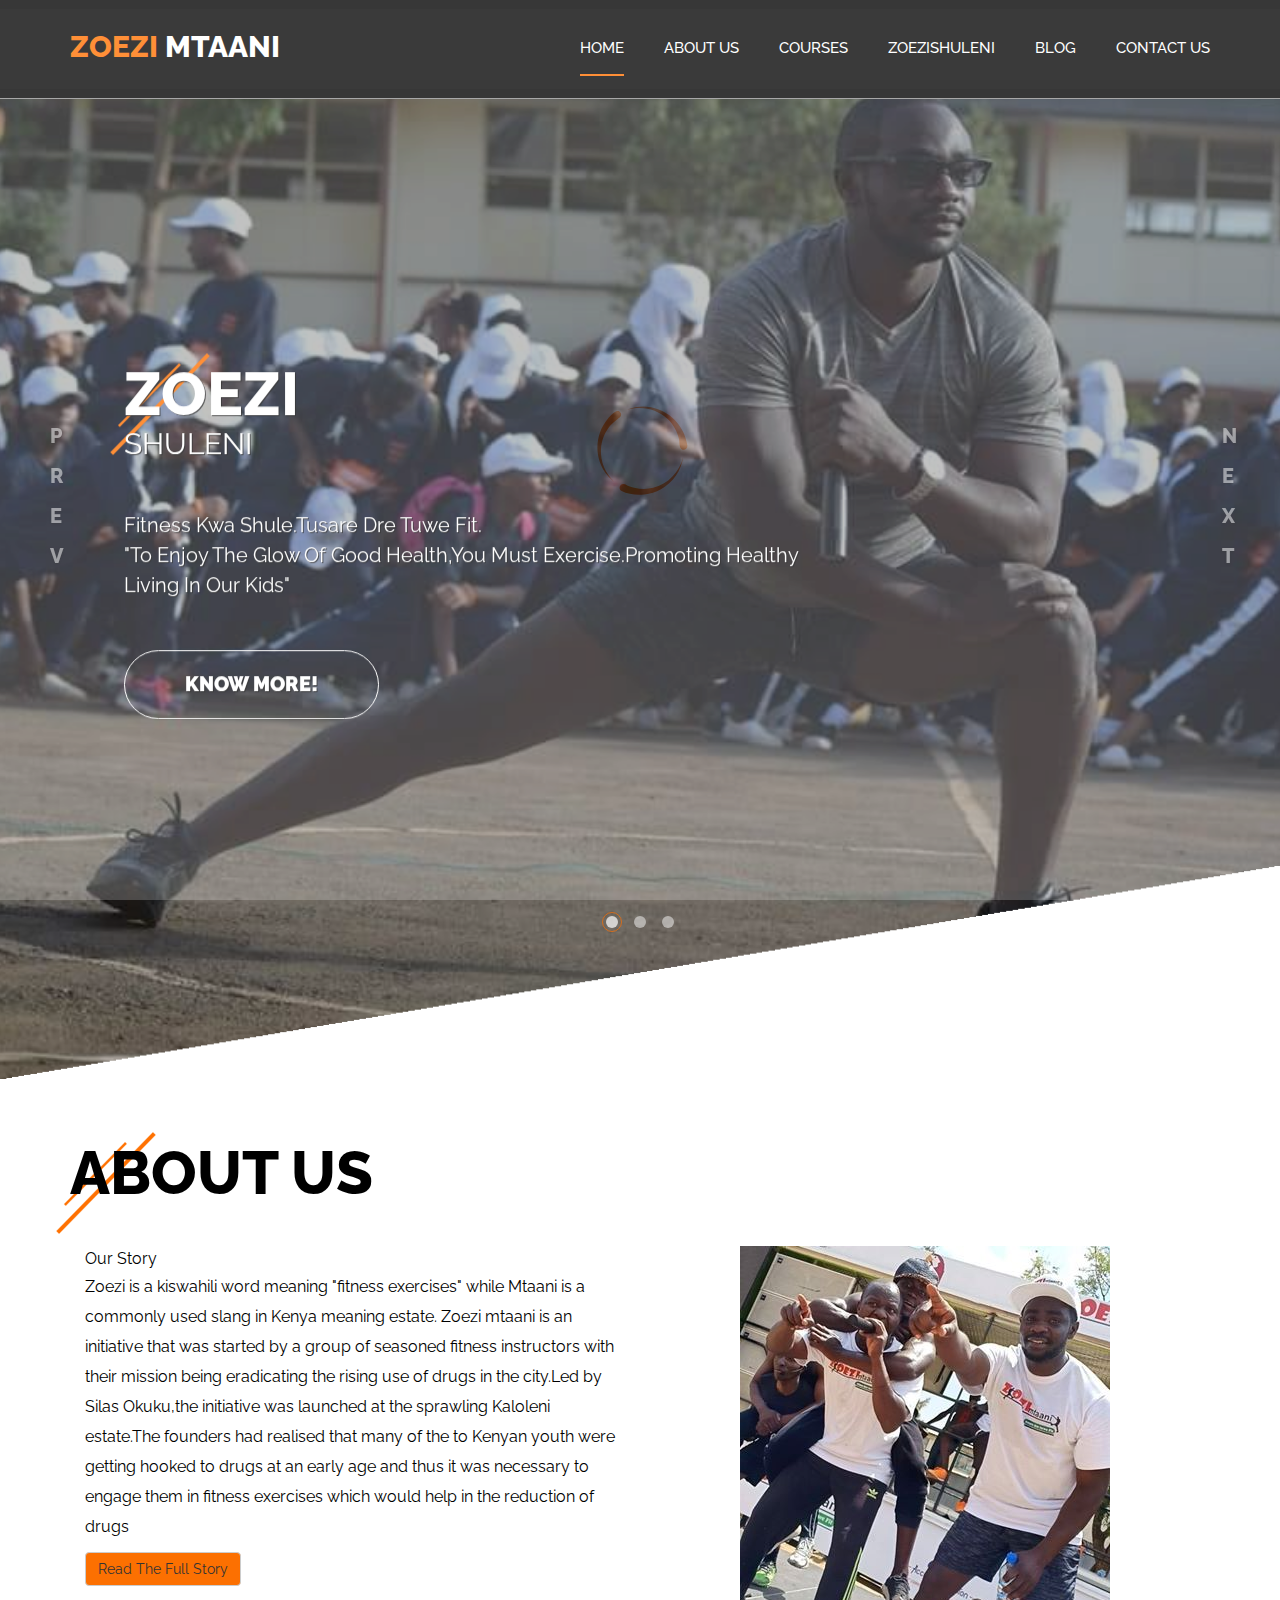
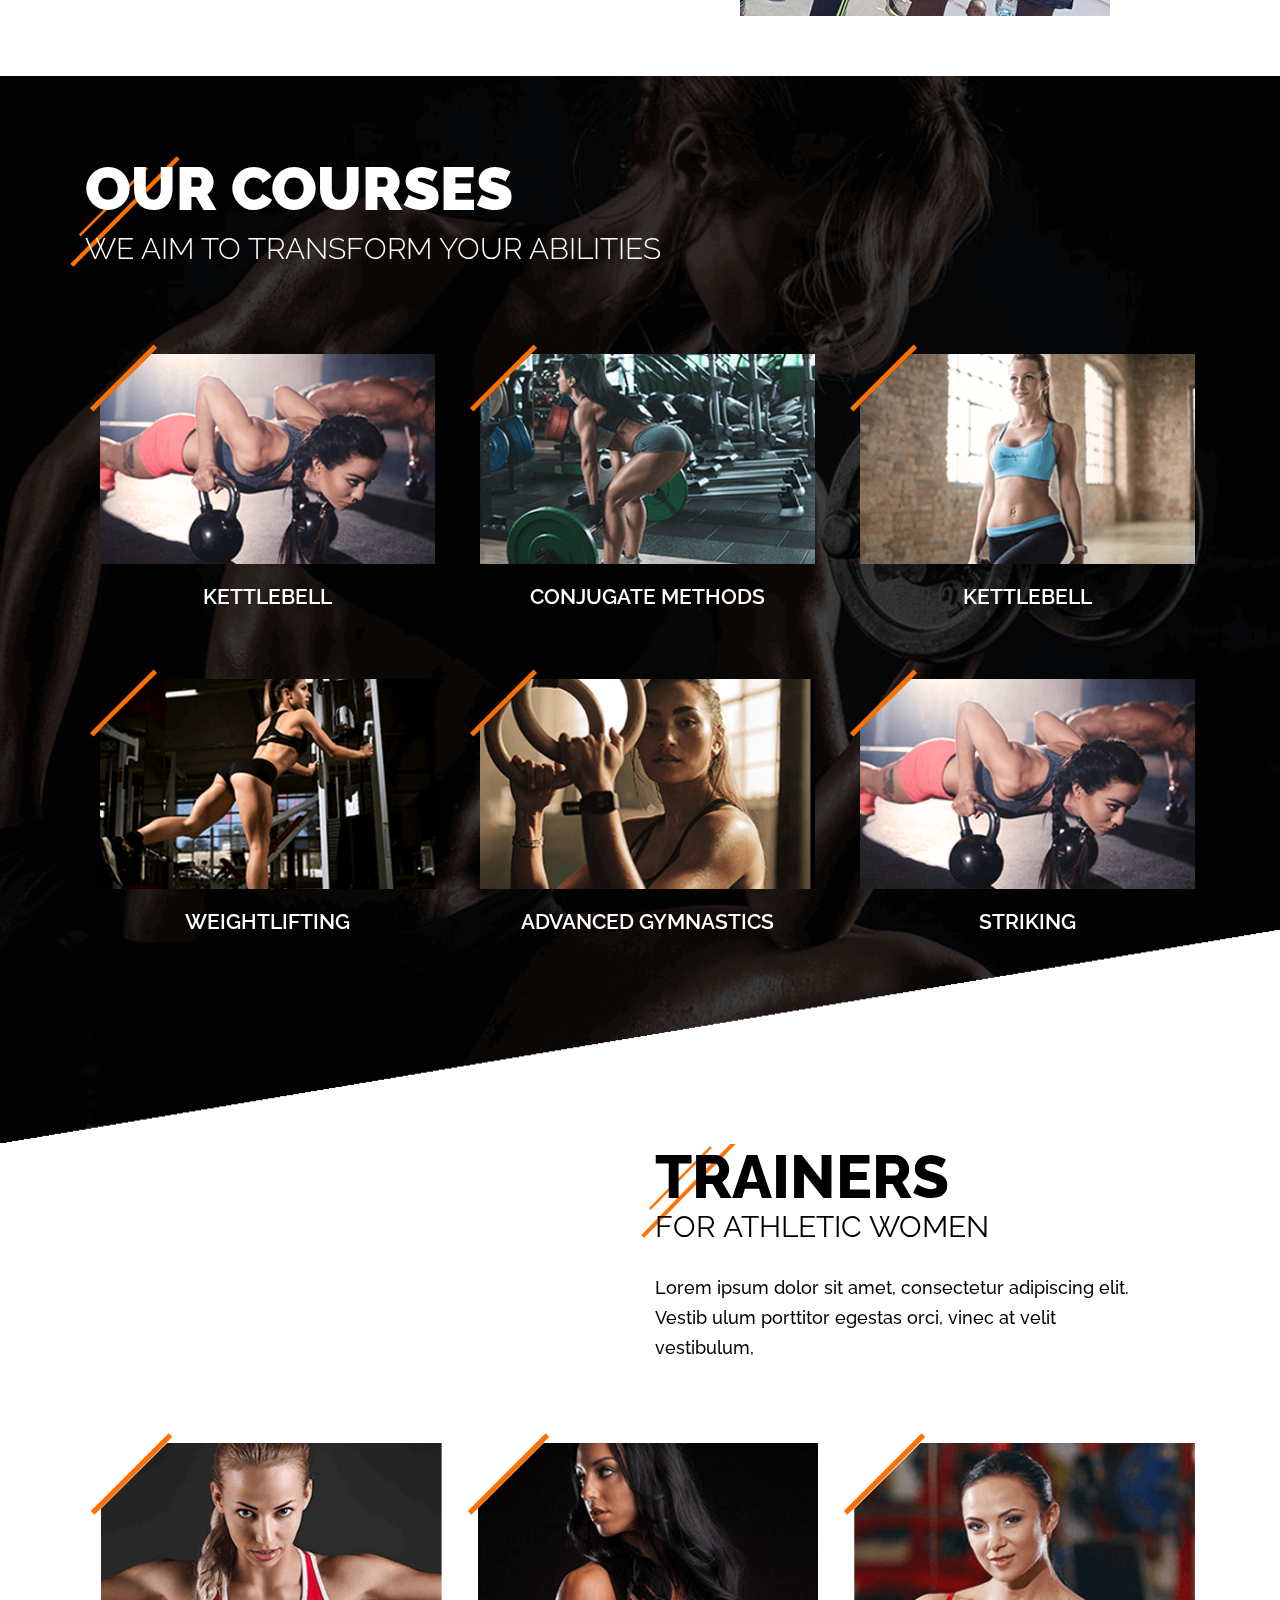
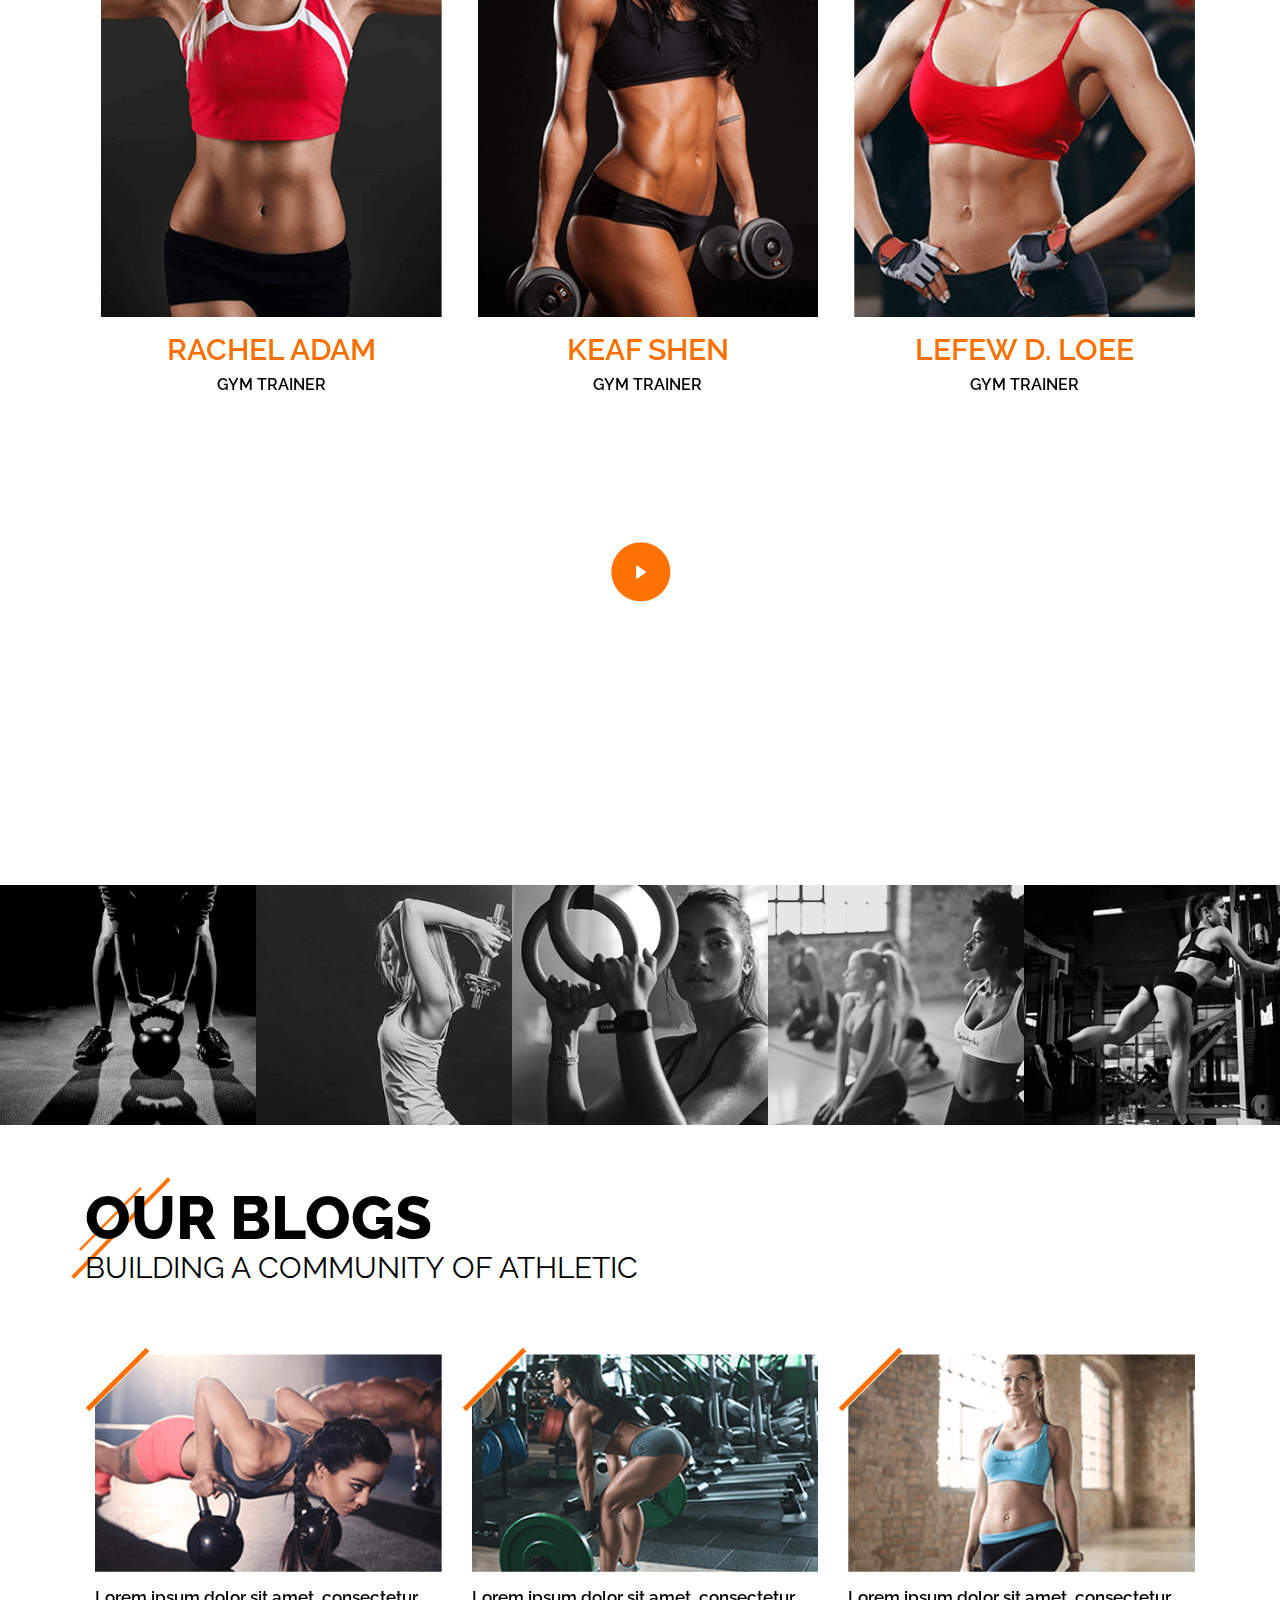
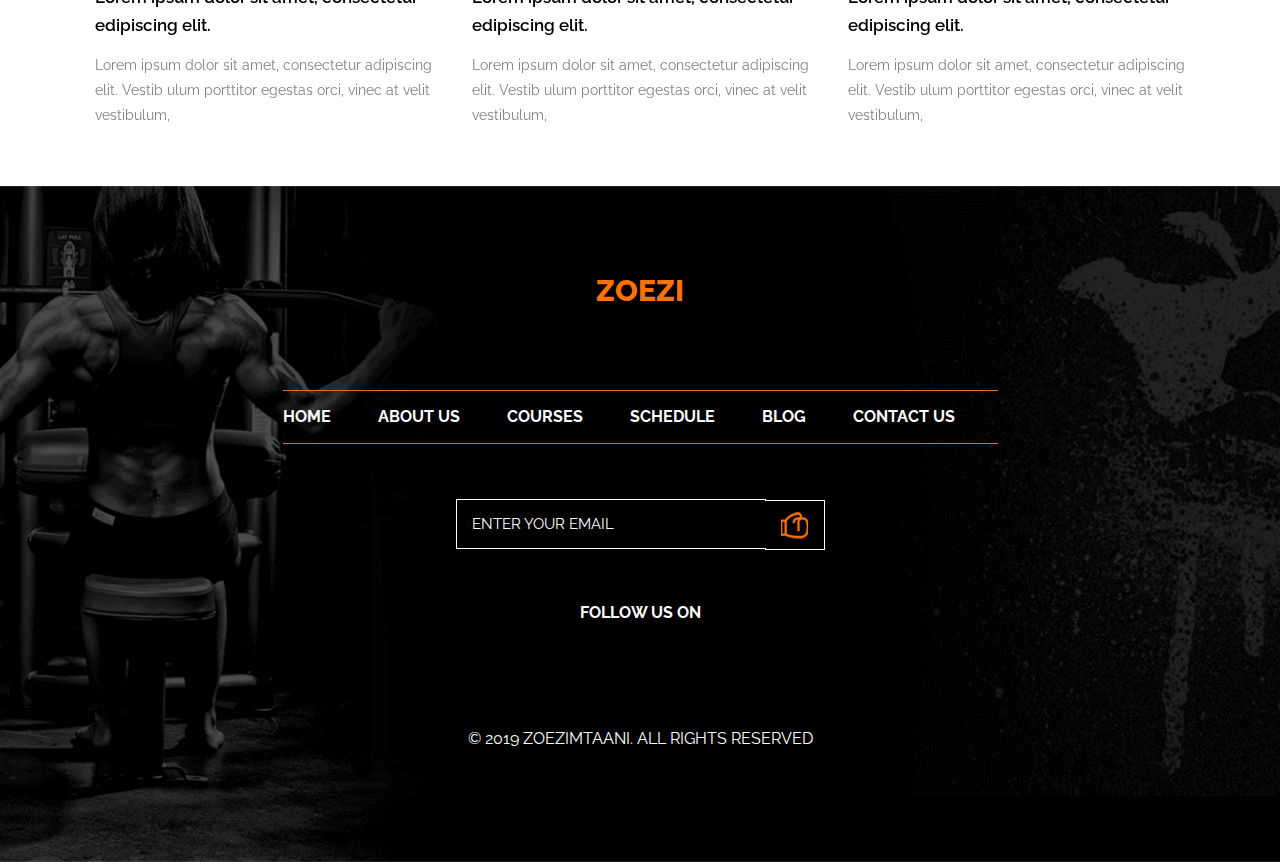
==== index.html @ e105dde5 "updated templates" ====
﻿<!DOCTYPE html>
<html lang="en">

<!-- Mirrored from netizensstore.com/gymfit_theme/html/html/multipage_1/index.html by HTTrack Website Copier/3.x [XR&CO'2014], Wed, 17 Jul 2019 16:18:56 GMT -->
<head>
<meta charset="utf-8">
<meta name="description" content="Free Web tutorials">
<meta name="keywords" content="HTML,CSS,XML,JavaScript">
<meta http-equiv="X-UA-Compatible" content="IE=edge">
<meta name="viewport" content="width=device-width, initial-scale=1">
<title>Zoezi-Mtaani</title>
<link type="image/x-icon" rel="shortcut icon" href="assets/images/favicon.ico"/>
<link rel="stylesheet" href="../../../../../cdnjs.cloudflare.com/ajax/libs/font-awesome/4.7.0/css/font-awesome.min.css">
<link href="https://fonts.googleapis.com/css?family=Lato:100,100i,300,300i,400,400i,700,900,900i" rel="stylesheet">
<link href="https://fonts.googleapis.com/css?family=Raleway:100,200,300,400,500,600,700,800" rel="stylesheet">
<link rel="stylesheet" href="assets/css/bootstrap.min.css">
<link rel="stylesheet" href="assets/css/style.css">
<link rel="stylesheet" href="assets/css/responsive.css">
<link rel="stylesheet" href="assets/css/owl.carousel.css">
<link rel="stylesheet" href="assets/css/owl.theme.default.css">
<link rel="stylesheet" href="assets/css/magnific-popup.css">
<link rel="stylesheet" href="assets/css/animate.css">
</head>
<body>
<div class="page-wrapper"> 
  
  <!-- Preloader -->
  <div class="preloader"></div>
  <!-- Preloader --> 
  
  <!-- header start-->
  <header class="main-header">
    <div class="header-top">
      <div class="container clearfix">
        
    </div>
    <div class="header-lower">
      <div class="container clearfix">
        <div class="logo pull-left"><a href="index.html">
          <h2 class="logo_name">ZOEZI <span class="white_text">MTAANI </span> </h2>
          </a></div>
        <div class="right-cont clearfix">
          <nav class="main-menu">
            <div class="navbar-header">
              <button type="button" class="navbar-toggle" data-toggle="collapse" data-target=".navbar-collapse"> <span class="icon-bar"></span> <span class="icon-bar"></span> <span class="icon-bar"></span> </button>
            </div>
            <div class="navbar-collapse collapse clearfix">
              <ul class="nav navbar-nav navbar-right  ml-auto" id="onenav">
                <li class="nav-link current"><a href="index.html" class="js-scroll-trigger">HOME</a> </li>
                <li class="nav-link"><a href="about.html" class="js-scroll-trigger">ABOUT US</a> </li>
                <li class="nav-link"><a href="courses.html" class="js-scroll-trigger">COURSES</a></li>
                <li class="nav-link"><a href="shedule.html" class="js-scroll-trigger">ZOEZISHULENI</a></li>
                <li class="nav-link"><a href="blogpage.html" class="js-scroll-trigger">BLOG</a></li>
                <li class="nav-link"><a href="contact.html" class="js-scroll-trigger">CONTACT US</a></li>
                <li class="social_nav">
                  <div class="social"><span class="txt"> Follow on </span><a class="circlef" href="#"><i class="fa fa-facebook-f"></i></a><a class="circlei" href="#"><i class="fa fa-instagram"></i></a> </div>
                </li>
              </ul>
              <div class="clearfix"></div>
            </div>
          </nav>
        </div>
      </div>
    </div>
  </header>
  <!-- header end--> 

  <!-- carousel start-->
<section class="slider">
  <div class="carousel fade-carousel slide" data-ride="carousel" data-interval="4000" id="bs-carousel">
    <ol class="carousel-indicators">
      <li data-target="#bs-carousel" data-slide-to="0" class="active first">
        <p></p>
        <span> </span></li>
      <li data-target="#bs-carousel" data-slide-to="1" class="sec">
        <p></p>
        <span> </span></li>
      <li data-target="#bs-carousel" data-slide-to="2" class="last">
        <p></p>
        <span> </span></li>
    </ol>
    <div class="carousel-inner">
      <div class="item slides active">
        <div class="slide-1"></div>
        <div class="hero">
          <h2 class="sec-title title"><span>Zoezi</span> SHULENI </h2>
          <p>Fitness kwa shule.Tusare dre tuwe fit.<br>
            "To enjoy the glow of good health,you must exercise.Promoting healthy living in our kids" </p>
          <a href="#contactus" class="btn btn-hero btn-lg" role="button">Know More!</a> </div>
      </div>
      <div class="item slides">
        <div class="slide-2"></div>
        <div class="hero">
          <h2 class="sec-title title "><span>Zoezi</span> MTAANI </h2>
          <p>Fitness kwa doorstep.Tusare dre tuwefit<br>
            "True enjoyment comes from activity of the mind and exercise of the body; the two are ever united.
             Kuwa Fit,Kuwa healthy" </p>
          <a href="#contactus" class="btn btn-hero btn-lg" role="button">Join now !</a> </div>
      </div>
      <div class="item slides">
        <div class="slide-3"></div>
        <div class="hero">
          <h2 class="sec-title title"><span>ZOEZI</span> Muhimu </h2>
          <p>Building a Healthy and Fit Community. </p>
          <a href="#contactus" class="btn btn-hero btn-lg" role="button">Join now !</a> </div>
      </div>
      <a class="left carousel-control" href="#bs-carousel" data-slide="prev"> prev </a> <a class="right carousel-control" href="#bs-carousel" data-slide="next"> Next </a> </div>
  </div>
</section>

  <!-- carousel end--> 
  
  
   
  
  <!-- about start-->
  <div>
  <section class="about_sec" id="aboutus">
      <div class="about-section">
  <!-- about end--> 
  <div class="featured-section overlay-color-2" style="background-color: url('images/bg_3.jpg');">
    
    <div class="container">
      
        <h2  class="title"><span>About Us</h2>
      <div class="row">

         <div class="col-md-6 pl-md-5">
          
          <span class="featured-text d-block mb-3">Our Story</span>

          <p class="mb-3">Zoezi is a kiswahili word meaning "fitness exercises" while Mtaani is a commonly used slang in Kenya meaning estate.   Zoezi mtaani is an initiative that was started by a  group of seasoned fitness  instructors with their mission  being eradicating the rising use of drugs in the city.Led by Silas Okuku,the initiative was launched at the sprawling Kaloleni estate.The founders had realised that many of the to  Kenyan youth were getting hooked  to drugs at an early age and thus it was necessary to engage them in fitness exercises  which would help in the reduction of drugs</p>

         <p><a href="about.html" class="btn btn-default" style="background-color:#fc7001;">Read The Full Story</a></p>
        </div>
        <div class="col-md-6">
            <img src="assets/images/abt1.jpg" alt="Image placeholder" class="img-fluid">
          </div>
       
      </div>
    </div>
  </div>
</section>

  </div> 
  

  

  

  
  <!--Course start-->
  <section class="course_sec" id="course">
    <div class="container">
      <div class="col-md-12">
        <div class="title_box_course">
          <div class="course_sec_img"> <img class="img-responsive" src="assets/images/title-bg.png" alt=""> </div>
          <div class="course_sec_title">
            <h2>our Courses</h2>
            <p>we aim to transform your abilities </p>
          </div>
        </div>
      </div>
      <div class="course-list">
        <div class="col-md-4 col-sm-6">
          <div class="item">
            <div class="course_box1">
              <div class="img_course1"> <img class="img-responsive" src="assets/images/1.png" alt=""><a href="#" class="course_read">Read More</a> </div>
              <div class="course_con1">
                <h3>Kettlebell</h3>
              </div>
            </div>
          </div>
        </div>
        <div class="col-md-4 col-sm-6">
          <div class="item">
            <div class="course_box1">
              <div class="img_course1"> <img class="img-responsive" src="assets/images/2.png" alt=""> <a href="#" class="course_read">Read More</a> </div>
              <div class="course_con1">
                <h3>Conjugate Methods</h3>
              </div>
            </div>
          </div>
        </div>
        <div class="col-md-4 col-sm-6">
          <div class="item">
            <div class="course_box1">
              <div class="img_course1"> <img class="img-responsive" src="assets/images/3.png" alt=""> <a href="#" class="course_read">Read More</a> </div>
              <div class="course_con1">
                <h3>Kettlebell</h3>
              </div>
            </div>
          </div>
        </div>
        <div class="col-md-4 col-sm-6">
          <div class="item">
            <div class="course_box1">
              <div class="img_course1"> <img class="img-responsive" src="assets/images/4.png" alt=""><a href="#" class="course_read">Read More</a> </div>
              <div class="course_con1">
                <h3>Weightlifting</h3>
              </div>
            </div>
          </div>
        </div>
        <div class="col-md-4 col-sm-6">
          <div class="item">
            <div class="course_box1">
              <div class="img_course1"> <img class="img-responsive" src="assets/images/5.png" alt=""><a href="#" class="course_read">Read More</a> </div>
              <div class="course_con1">
                <h3>Advanced Gymnastics</h3>
              </div>
            </div>
          </div>
        </div>
        <div class="col-md-4 col-sm-6">
          <div class="item">
            <div class="course_box1">
              <div class="img_course1"> <img class="img-responsive" src="assets/images/1.png" alt=""> <a href="#" class="course_read">Read More</a> </div>
              <div class="course_con1">
                <h3>Striking</h3>
              </div>
            </div>
          </div>
        </div>
      </div>
    </div>
  </section>
  <!--Course end--> 
  
  <!--Trainers start-->
  <section class="Trainer_sec" id="Trainer">
    <div class="container">
      <div class="row">
        <div class="col-md-6"> 
          <!--<div class="view_all">
            	<a href="#">View All</a>
            </div>--> 
        </div>
        <div class="col-lg-6 col-md-8">
          <div class="title-right">
            <h2 class="title"><span>Trainers</span> For  athletic women </h2>
            <p class="aftertitle">Lorem ipsum dolor sit amet, consectetur adipiscing elit. Vestib ulum porttitor egestas orci, vinec at velit vestibulum,</p>
          </div>
        </div>
        <div class="col-md-12">
          <div class="trainers-list carousel">
            <div class="owl-carousel owl-theme ss_carousel" id="slider3">
              <div class="item">
                <div class="trainer_box">
                  <div class="img_trainer"> <img class="img-responsive" src="assets/images/t1.png" alt=""> </div>
                  <div class="footer-social1">
                    <ul class="social_icon">
                      <li><a href="#"><img class="img-responsive" src="assets/images/facebook.png" alt="facebook icon"></a></li>
                      <li><a href="#"><img class="img-responsive" src="assets/images/twitter.png" alt="twitter icon"></a></li>
                      <li><a href="#"><img class="img-responsive" src="assets/images/instagram.png" alt="instagram icon"></a></li>
                    </ul>
                  </div>
                  <div class="trainer_con">
                    <h3>Rachel Adam</h3>
                    <p>Gym Trainer</p>
                  </div>
                </div>
              </div>
              <div class="item">
                <div class="trainer_box">
                  <div class="img_trainer"> <img class="img-responsive" src="assets/images/t2.png" alt="t2"> </div>
                  <div class="footer-social1">
                    <ul class="social_icon">
                      <li><a href="#"><img class="img-responsive" src="assets/images/facebook.png" alt="facebook icon"></a></li>
                      <li><a href="#"><img class="img-responsive" src="assets/images/twitter.png" alt="twitter icon"></a></li>
                      <li><a href="#"><img class="img-responsive" src="assets/images/instagram.png" alt="instagram icon"></a></li>
                    </ul>
                  </div>
                  <div class="trainer_con">
                    <h3>Keaf Shen</h3>
                    <p>Gym Trainer</p>
                  </div>
                </div>
              </div>
              <div class="item">
                <div class="trainer_box">
                  <div class="img_trainer"> <img class="img-responsive" src="assets/images/t3.png" alt="t3"> </div>
                  <div class="footer-social1">
                    <ul class="social_icon">
                      <li><a href="#"><img class="img-responsive" src="assets/images/facebook.png" alt="facebook icon"></a></li>
                      <li><a href="#"><img class="img-responsive" src="assets/images/twitter.png" alt="twitter icon"></a></li>
                      <li><a href="#"><img class="img-responsive" src="assets/images/instagram.png" alt="instagram icon"></a></li>
                    </ul>
                  </div>
                  <div class="trainer_con">
                    <h3>Lefew D. loee</h3>
                    <p>Gym Trainer</p>
                  </div>
                </div>
              </div>
              <div class="item">
                <div class="trainer_box">
                  <div class="img_trainer"> <img class="img-responsive" src="assets/images/t1.png" alt="t1"> </div>
                  <div class="footer-social1">
                    <ul class="social_icon">
                      <li><a href="#"><img class="img-responsive" src="assets/images/facebook.png" alt="facebook icon"></a></li>
                      <li><a href="#"><img class="img-responsive" src="assets/images/twitter.png" alt="twitter icon"></a></li>
                      <li><a href="#"><img class="img-responsive" src="assets/images/instagram.png" alt="instagram icon"></a></li>
                    </ul>
                  </div>
                  <div class="trainer_con">
                    <h3>Rachel Adam</h3>
                    <p>Gym Trainer</p>
                  </div>
                </div>
              </div>
              <div class="item">
                <div class="trainer_box">
                  <div class="img_trainer"> <img class="img-responsive" src="assets/images/t2.png" alt="t2"> </div>
                  <div class="footer-social1">
                    <ul class="social_icon">
                      <li><a href="#"><img class="img-responsive" src="assets/images/facebook.png" alt="facebook icon"></a></li>
                      <li><a href="#"><img class="img-responsive" src="assets/images/twitter.png" alt="twitter icon"></a></li>
                      <li><a href="#"><img class="img-responsive" src="assets/images/instagram.png" alt="instagram icon"></a></li>
                    </ul>
                  </div>
                  <div class="trainer_con">
                    <h3>Lefew D. loee</h3>
                    <p>Gym Trainer</p>
                  </div>
                </div>
              </div>
            </div>
          </div>
        </div>
      </div>
      <!-- <div class="view-all"><a href="#">view all</a></div> --> 
    </div>
  </section>
  <!--Trainers end--> 
  
  <!--video start-->
  <section class="video_sec">
    <div class="container-fluid">
      <div class="row"><a href="https://www.youtube.com/embed/AulGwjIv3m8" data-width="550" data-height="350" class="video-link"><img src="assets/images/play.png" class="img-responsive" alt=""></a>
        <h2>Explore Life fitness</h2>
        <a href="https://www.youtube.com/embed/AulGwjIv3m8" data-width="550" data-height="350" class="video-link primary-btn"> Watch now !</a> </div>
    </div>
  </section>
  <!--video end--> 
  
  <!--Timetable start-->
  
  <!--Timetable end--> 
  
  <!--Gallery start-->
  <div class="gallery">
    <div class="footer-gallery owl-carousel owl-theme ss_carousel" id="slider2">
      <div class="item"> <a href="assets/images/gallery_1.png"> <img class="img-responsive" src="assets/images/gallery_1.png" alt=""> <i class="fa fa-link" aria-hidden="true"></i></a> </div>
      <div class="item"> <a href="assets/images/gallery_2.png"> <img class="img-responsive" src="assets/images/gallery_2.png" alt=""> <i class="fa fa-link" aria-hidden="true"></i></a> </div>
      <div class="item"> <a href="assets/images/gallery_3.png"> <img class="img-responsive" src="assets/images/gallery_3.png" alt=""> <i class="fa fa-link" aria-hidden="true"></i></a> </div>
      <div class="item"> <a href="assets/images/gallery_4.png"> <img class="img-responsive" src="assets/images/gallery_4.png" alt=""> <i class="fa fa-link" aria-hidden="true"></i></a> </div>
      <div class="item"> <a href="assets/images/gallery_5.png"> <img class="img-responsive" src="assets/images/gallery_5.png" alt=""> <i class="fa fa-link" aria-hidden="true"></i></a> </div>
      <div class="item"> <a href="assets/images/gallery_1.png"> <img class="img-responsive" src="assets/images/gallery_1.png" alt=""> <i class="fa fa-link" aria-hidden="true"></i></a> </div>
      <div class="item"> <a href="assets/images/gallery_2.png"> <img class="img-responsive" src="assets/images/gallery_2.png" alt=""> <i class="fa fa-link" aria-hidden="true"></i></a> </div>
    </div>
  </div>
  <!--Gallery end--> 
  
  <!--blog start-->
  <section id="blog" class="blog_sec1">
    <div class="container">
      <div class="row">
        <div class="col-md-12">
          <h2 class="title"><span>our blogs</span> Building a community of athletic </h2>
        </div>
        <div class="col-md-12">
          <div class="carousel blog_list">
            <div class="owl-carousel owl-theme ss_carousel" id="slider4">
              <div class="item">
                <div class="blog_box"> <a href="blogpage_detail.html">
                  <div class="img_blog"> <img class="img-responsive" src="assets/images/1.png" alt=""> </div>
                  </a>
                  <div class="blog_con">
                    <h3><a href="blogpage_detail.html">Lorem ipsum dolor sit amet, consectetur edipiscing elit.</a></h3>
                    <p>Lorem ipsum dolor sit amet, consectetur adipiscing elit. Vestib ulum porttitor egestas orci, vinec at velit vestibulum,</p>
                  </div>
                </div>
              </div>
              <div class="item">
                <div class="blog_box"> <a href="blogpage_detail.html">
                  <div class="img_blog"> <img class="img-responsive" src="assets/images/2.png" alt=""> </div>
                  </a>
                  <div class="blog_con">
                    <h3><a href="blogpage_detail.html">Lorem ipsum dolor sit amet, consectetur edipiscing elit.</a></h3>
                    <p>Lorem ipsum dolor sit amet, consectetur adipiscing elit. Vestib ulum porttitor egestas orci, vinec at velit vestibulum,</p>
                  </div>
                </div>
              </div>
              <div class="item">
                <div class="blog_box"> <a href="blogpage_detail.html">
                  <div class="img_blog"><img class="img-responsive" src="assets/images/3.png" alt=""> </div>
                  </a>
                  <div class="blog_con">
                    <h3><a href="blogpage_detail.html">Lorem ipsum dolor sit amet, consectetur edipiscing elit.</a></h3>
                    <p>Lorem ipsum dolor sit amet, consectetur adipiscing elit. Vestib ulum porttitor egestas orci, vinec at velit vestibulum,</p>
                  </div>
                </div>
              </div>
            </div>
          </div>
        </div>
        <div class="view-all"><a href="http://www.netizensstore.com/gymfit_theme/html/html/multipage_1/blog.html">view all</a></div>
      </div>
    </div>
  </section>
  <!--blog end--> 
  
  
  
  
  <!--footer start-->
  <footer class="main-footer">
    <div class="footer">
      <div class="container">
        <div class="slide-top footer-logo"> <a href="index.html">
          <h2 class="logo_name">ZOEZI <span class="white_text"> </span> </h2>
          </a> </div>
        <div class="slide-bottom footer-menu">
          <ul class="nav-menu">
            <li><a href="index.html">Home</a></li>
            <li><a href="about.html">About us</a></li>
            <li><a href="courses.html">COURSES</a></li>
            <li><a href="shedule.html">schedule </a></li>
            <li><a href="blogpage.html">Blog</a></li>
            <li><a href="contact.html">contact us</a></li>
          </ul>
        </div>
        <div class="slide-bottom footer-mail">
          <form>
            <input type="email" name="mail" required placeholder="ENTER YOUR EMAIL">
            <input type="submit" name="submit" class="submit_icon" value="" >
          </form>
        </div>
        <div class="slide-bottom social footer-social"> <span>Follow us on</span>
          <ul>
            <li class="faebook"><a href="javascript:void(0);" target="_blank"><i class="fa fa-facebook"></i></a></li>
            <li class="twitter"><a href="javascript:void(0);" target="_blank"><i class="fa fa-twitter" aria-hidden="true"></i></a></li>
            <li class="insta"><a href="javascript:void(0);" target="_blank"><i class="fa fa-instagram"></i></a></li>
          </ul>
        </div>
        <div class="conatct-us wow">
          <form>
            <h2>Contact Us</h2>
            <p>
              <input type="text" name="name" required placeholder="Name" />
            </p>
            <p>
              <input type="email" name="email" required placeholder="Phone" />
            </p>
            <p>
              <input type="tel" name="phone" required placeholder="Email" />
            </p>
            <p>
              <textarea name="message" placeholder="Message"></textarea>
            </p>
            <input name="submit" class="send_mes" type="submit" value="Submit">
          </form>
        </div>
        <div class="slide-bottom copyright-text">
          <p>© 2019 ZoeziMtaani. All Rights Reserved</p>
        </div>
      </div>
    </div>
  </footer>
  <!--footer end--> 
</div>
<a href="#" class="scrollToTop"><i class="fa fa-arrow-up" aria-hidden="true"></i></a> 
<!-- jQuery --> 
<script src="assets/js/jquery.min.js"></script> 

<!-- Bootstrap --> 
<script src="assets/js/bootstrap.min.js"></script> 

<!-- scroll_to_top --> 
<script src="assets/js/ScrollToPlugin.min.js"></script> 

<!-- classes_portfolio --> 
<script src="assets/js/jquery.isotope.min.js"></script> 

<!-- carousel slider --> 
<script src="assets/js/owl.carousel.js"></script> 

<!-- blog --> 
<script src="assets/js/jquery.magnific-popup.min.js"></script> 

<!-- classes_portfolio --> 
<script src="assets/js/jquery.bxslider.min.js" ></script> 

<!-- wow --> 
<script src="assets/js/wow.min.js" ></script> 

<!-- Global Init --> 
<script src="assets/js/custom.js"></script>
</body>

<!-- Mirrored from netizensstore.com/gymfit_theme/html/html/multipage_1/index.html by HTTrack Website Copier/3.x [XR&CO'2014], Wed, 17 Jul 2019 16:19:51 GMT -->
</html>
---- assets/css/style.css ----
/* ----------------------------------------------------------------------------------------
Template: GymFit
 -----------------------------------------------------------------------------------------*/

/*------------------------------------------------------------------
[Table of contents]

1. Body
2. Header
3. Carousel
4. About Us
5. Course
6. Trainer
7. video
8. Time Table
9. Gallery
10. footer
11. Pricing
12. Blog
13. footer
14. Inner page title
15. blog_seaction
16. Categories_blog
17. Recent Articles
18. schedule
19. blog page
21. Classes
22. Comeing Soon
23. contact
24. scroll to top
25. Blog_detail_page
-------------------------------------------------------------------*/

/* 
---------------------------------------------
body
--------------------------------------------- 
*/
h1, h2, h3, h4, h5, h6 {
	position: relative;
	font-family: 'Raleway', sans-serif;
	font-weight: normal;
	margin: 0;
	background: none;
	color: #000000;
}
.btn-default.active, .btn-default:focus {
    outline: none;
}
ul, li {
	list-style: none;
	padding: 0;
	margin: 0;
}
p {
	position: relative;
	line-height: 30px;
}
body {
	font-family: 'Raleway', sans-serif;
	font-size: 16px;
	color: #000000;
	line-height: 1.6em;
	font-weight: 400;
	background: #fff;
}
html {
	font-size: 10px;
	-webkit-tap-highlight-color: rgba(0,0,0,0);
	font-family: sans-serif;
	-webkit-text-size-adjust: 100%;
	-ms-text-size-adjust: 100%;
}
a:hover, a:focus, a:visited {
	text-decoration: none;
	outline: none;
}
a {
	text-decoration: none;
	cursor: pointer;
	color: #ffffff;
}
textarea {
	resize: none;
}
textarea:focus, input:focus, select:focus, a:focus, button:focus {
	outline: none;
}
.row {
	margin-right: 0;
	margin-left: 0;
}
.container {
	max-width: 100%;
	margin: 0 auto;
}
.title {
	/*text-align: center;*/
	text-transform: uppercase;
	font-size: 40px;
	font-weight: lighter;
}
.aftertitle {
	max-width: 500px;
	font-size: 18px;
	font-weight: 500;
}
.no-padding {
	padding: 0;
}
.orange_text {
	color: #f27920;
}
.preloader {
	position: fixed;
	left: 0;
	top: 0;
	width: 100%;
	height: 100%;
	z-index: 999999;
	background-color: #ffffff;
	background-position: center center;
	background-repeat: no-repeat;
	background-image: url(../images/loader.svg);
}
.hidden {
	display: none;
}
.primary-btn {
	position: relative;
	left: 0;
	display: inline-block;
	overflow: hidden;
	background: transparent;
	color: #000;
	/*padding: 25px 90px;*/
	padding: 20px 60px;
	text-transform: uppercase;
	border: 1px solid #fc7001;
	border-radius: 50px;
	font-weight: 900;
	transition-duration: 0.3s;
	font-size: 20px;
}
.primary-btn:before {
	content: "";
	position: absolute;
	z-index: -1;
	top: 0;
	bottom: 0;
	left: 0;
	right: 0;
	background: #fc7001;
	-webkit-transform: scaleX(0);
	transform: scaleX(0);
	-webkit-transform-origin: 50%;
	transform-origin: 50%;
	-webkit-transition-property: transform;
	transition-property: transform;
	-webkit-transition-duration: 0.3s;
	transition-duration: 0.3s;
	-webkit-transition-timing-function: ease-out;
	transition-timing-function: ease-out;
}
.primary-btn:hover:before, .primary-btn:focus:before, .primary-btn:active:before {
	-webkit-transform: scaleX(1);
	transform: scaleX(1);
}
.hvr-shutter-out-horizontal:hover, .hvr-shutter-out-horizontal:focus, .hvr-shutter-out-horizontal:active {
	color: white;
}
.hvr-shutter-out-horizontal {
	display: inline-block;
	vertical-align: middle;
	-webkit-transform: perspective(1px) translateZ(0);
	transform: perspective(1px) translateZ(0);
	position: relative;
	-webkit-transition-property: color;
	transition-property: color;
	-webkit-transition-duration: 0.3s;
	transition-duration: 0.3s;
}
.hvr-shutter-out-horizontal:hover:before, .hvr-shutter-out-horizontal:focus:before, .hvr-shutter-out-horizontal:active:before {
	-webkit-transform: scaleX(1);
	transform: scaleX(1);
}
.hvr-shutter-out-horizontal:before {
	content: "";
	position: absolute;
	z-index: -1;
	top: 0;
	bottom: 0;
	left: 0;
	right: 0;
	background: #ff7101;
	-webkit-transform: scaleX(0);
	transform: scaleX(0);
	-webkit-transform-origin: 50%;
	transform-origin: 50%;
	-webkit-transition-property: transform;
	transition-property: transform;
	-webkit-transition-duration: 0.3s;
	transition-duration: 0.3s;
	-webkit-transition-timing-function: ease-out;
	transition-timing-function: ease-out;
	outline: none;
	border-radius: 50px;
	border-color: #ff7101 !important;
	color: #ffffff;
}
.page-wrapper {
	position: relative;
	margin: 0 auto;
	width: 100%;
	min-width: 300px;
	min-height: 400px;
	overflow: hidden;
}
.owl-theme .owl-dots .owl-dot.active span, .owl-theme .owl-dots .owl-dot:hover span {
	background: #ee6c0c !important;
}
/* 
---------------------------------------------
Header
--------------------------------------------- 
*/
.main-menu .navbar-toggle {
	border: 1px solid #ff7101;
}
.main-menu .navbar-toggle .icon-bar {
	background: #ff7101;
}
.main-menu ul li.social_nav {
	display: none;
}
.main-header {
	position: absolute;
	left: 0;
	top: 0;
	width: 100%;
	background: transparent;
	z-index: 999;
	-webkit-transition: all 1s ease;
	-ms-transition: all 1s ease;
	-o-transition: all 1s ease;
	-moz-transition: all 1s ease;
}
.main-header .header-top {
	position: relative;
	background: #000000;
	padding: 9px 0;
	border-bottom: 1px solid #ffffff91;
}
.page-wrapper .header-fixed .header-lower {
	position: fixed;
	left: 0;
	top: 0;
	width: 100%;
	z-index: 555;
}
.main-header .header-lower {
	position: relative;
	background: rgba(9, 9, 9, 0.55);
	min-height: 80px;
	padding: 13px 0;
}
.header-lower .logo .logo_name, .main-footer .logo_name {
	margin: 8px auto;
	color: #ff7101;
	font-weight: 800;
}
.header-lower .logo .logo_name .white_text, .main-footer .logo_name .white_text {
	color: #ffffff;
}
.main-header .header-top .top-left .fa {
	color: #ff7101;
	padding-right: 10px;
	font-size: 18px;
}
.main-header .header-top .top-left .phone, .main-header .header-top .top-left .email {
	margin-right: 80px;
	line-height: 26px;
	font-size: 16px;
	font-weight: 400;
	font-family: 'Lato', sans-serif;
}
.top-right .social .fa {
	color: #000000;
}
.top-right .social .txt {
	color: #ffffff;
	font-size: 16px;
	font-family: 'Lato', sans-serif;
	margin-right: 12px;
}
.top-right .social .circlei {
	padding: 3px 9px;
	background: #ffffff;
	border-radius: 30px;
	display: inline-block;
}
.top-right .social .circlei:hover, .top-right .social .circlef:hover {
	background: #ff7101;
}
.top-right .social .circlef {
	padding: 3px 11px;
	background: #ffffff;
	border-radius: 30px;
	margin-right: 10px;
	display: inline-block;
}
.main-menu .nav li {
	padding-right: 0;
	padding-left: 40px;
}
.main-menu .nav li a {
	padding: 15px 0;
	position: relative;
	display: block;
	font-size: 15px;
	line-height: 22px;
	font-weight: 500;
	text-transform: uppercase;
	opacity: 1;
	z-index: 2;
	transition: all 500ms ease;
	border-bottom: 2px solid transparent;
}
.main-menu .nav li a:hover, .main-menu .nav li.current a {
	border-bottom: 2px solid #ff7101;
	background-color: transparent;
	color:#fff;	
}
.main-header .header-lower .right-cont .search-btn:focus, .main-header .header-lower .right-cont .search-btn:active, .main-header .header-lower .right-cont .search-btn:hover, .main-header .header-lower .right-cont .search-btn:visited, .main-header .header-lower .right-cont .search-btn:focus-within {
 background-color: transparent;
 background: transparent;
}
.main-header .search-box .search-form {
	position: relative;
	float: right;
	max-width: 300px;
	overflow: hidden;
	background: rgba(9, 9, 9, 0.98);
}
.main-header .search-box {
	 position: absolute;
	padding: 15px 0;
	background: rgba(9, 9, 9, 0);
	color: #ffffff;
	display: none;
	max-width: 300px;
	right: 10px;
}
.main-header .search-box .form-group {
	position: relative;
	display: block;
	padding: 0;
	margin: 0;
	width: 100%;
	overflow: hidden;
}
.main-header .search-box .form-group input[type="search"], .main-header .search-box .form-group input[type="text"] {
	position: relative;
	display: block;
	width: 100%;
	padding: 6px 40px 4px 15px;
	border: 2px solid #ffffff;
	font-weight: 500;
	font-size: 16px;
	line-height: 22px;
	background: none;
}
.main-header .search-box .form-group .search-submit {
	position: absolute;
	right: 1px;
	top: 0;
	width: 44px;
	height: 35px;
	background: #82b53f;
	display: block;
	padding: 5px 10px 5px 10px;
	color: #ffffff;
	font-size: 16px;
	line-height: 26px;
}
.main-header .search-box .form-group .search-submit .fa {
	display: inline-block;
	position: relative;
	margin-left: 0;
}
/*search*/
.openBtn {
	background: #f1f1f1;
	border: none;
	padding: 10px 15px;
	font-size: 20px;
	cursor: pointer;
}
.openBtn:hover {
	background: #bbb;
}
#myOverlay {
	height: 100%;
	width: 100%;
	display: none;
	position: fixed;
	z-index: 2;
	top: 0;
	left: 0;
	background-color: rgb(0,0,0);
	background-color: rgba(0,0,0, 0.9);
}
#myOverlay.animated {
	animation-duration: 300ms;
}
.overlay-content {
	position: relative;
	top: 46%;
	width: 45%;
	text-align: center;
	margin-top: 30px;
	margin: auto;
}
#myOverlay .closebtn {
	position: absolute;
	top: 20px;
	right: 45px;
	font-size: 60px;
	cursor: pointer;
	color: white;
}
#myOverlay .closebtn:hover {
	color: #ccc;
}
#myOverlay input[type=text] {
	float: left;
	width: 80%;
	background: transparent;
	border-top: none;
	border-right: none;
	border-bottom: 2px solid rgba(255, 255, 255, 0.5);
	border-left: none;
	font-size: 30px;
	font-weight: 100;
	padding: 20px 38px 20px 2px;
	text-transform: capitalize;
	background: transparent;
	line-height: 40px;
	color: #fff;
}
#myOverlay button {
	float: left;
	padding: 15px;
	background: transparent;
	font-size: 30px;
	border: none;
	cursor: pointer;
	color: #ffffff;
	padding-top: 35px;
	padding-left: 20px;
}

/* 
---------------------------------------------
Carousel
--------------------------------------------- 
*/
.slider .carousel-control.left {
	background-image: none;
	position: absolute;
	top: 40%;
	margin-top: -16px;
	outline: 0;
	text-indent: -9999px;
	color: #ffffff;
	font-size: 20px;
	font-weight: 800;
	line-height: 200%;
	text-indent: 0;
	text-transform: uppercase;
	width: 8px;
	word-wrap: break-word;
	z-index: 1;
	left: 50px;
}
.slider .carousel-control.right {
	background-image: none;
	position: absolute;
	top: 40%;
	margin-top: -16px;
	outline: 0;
	text-indent: -9999px;
	color: #ffffff;
	font-size: 20px;
	font-weight: 800;
	line-height: 200%;
	text-indent: 0;
	text-transform: uppercase;
	width: 8px;
	word-wrap: break-word;
	z-index: 1;
	right: 50px;
}
.slider .item h2, .slider .item p, .slider .item span {
	color: #ffffff;
}
.slider .item p {
	font-size: 20px;
	max-width: 700px;
	text-transform: capitalize;
	font-family: 'Raleway', sans-serif;
}
.slider .item h2, .slider .item p {
	margin-bottom: 50px;
	font-weight:400;
}
.slider .slide::after {
	background: url(../images/triangle-bg.png) no-repeat;
	background-size: 100% 214px;
	bottom: 0;
	content: "";
	height: 214px;
	left: 0;
	margin: auto;
	position: absolute;
	right: 0;
	width: 100%;
}

/********************************/
/*       Fade Bs-carousel       */
/********************************/
.slider .carousel-indicators {
	bottom: 130px;
}
.fade-carousel {
	position: relative;
	height: 120vh;
}
.fade-carousel .carousel-inner .item {
	height: 120vh;
}
.fade-carousel .carousel-indicators > li.active {
	margin: 0 2px;
	background-color: transparent;
	border-color: #ff7101;
	opacity: .7;
	width: 20px;
	height: 20px;
}
.fade-carousel .carousel-indicators > li {
	margin: 0 2px;
	background-color: transparent;
	border-color: transparent;
	opacity: .7;
	width: 20px;
	height: 20px;
}
.fade-carousel .carousel-indicators > li.active p {
	width: 12px;
	height: 12px;
	background: #ffffff;
	text-align: center;
	margin: 3px;
	border-radius: 30px;
	opacity: 1;
}
.fade-carousel .carousel-indicators > li p {
	width: 12px;
	height: 12px;
	background: #ffffff;
	text-align: center;
	margin: 3px;
	border-radius: 30px;
	opacity: 0.7;
}
.slider .carousel-indicators > li.active:after {
	background-image: url(../images/active.png);
}
.fade-carousel .carousel-indicators .active {
	background-color: transparent;
}
.fade-carousel .carousel-indicators > li.active.first span {
	height: 43px;
}
.fade-carousel .carousel-indicators > li.active.sec span {
	height: 40px;
	display: block;
	margin-left: 10px;
}
.fade-carousel .carousel-indicators > li.active span {
	width: 1px;
	height: 40px;
	color: #ff7101;
	position: absolute;
	background: #ff7101;
	top: 20px;
	z-index: 8;
}
.fade-carousel .carousel-indicators > li.active.last span {
	height: 37px;
}
/********************************/
/*          Hero Headers        */
/********************************/
.hero {
	position: absolute;
	top: 50%;
	left: 37%;
	z-index: 3;
	color: #fff;
	text-align: left;
	text-transform: uppercase;
	text-shadow: 1px 1px 0 rgba(0,0,0,.75);
	-webkit-transform: translate3d(-50%, -50%, 0);
	-moz-transform: translate3d(-50%, -50%, 0);
	-ms-transform: translate3d(-50%, -50%, 0);
	-o-transform: translate3d(-50%, -50%, 0);
	transform: translate3d(-50%, -50%, 0);
}
.hero h1 {
	font-size: 6em;
	font-weight: bold;
	margin: 0;
	padding: 0;
}
.fade-carousel .carousel-inner .item .hero {
	opacity: 0;
	-webkit-transition: 1.5s all ease-in-out .1s;
	-moz-transition: 1.5s all ease-in-out .1s;
	-ms-transition: 1.5s all ease-in-out .1s;
	-o-transition: 1.5s all ease-in-out .1s;
	transition: 1.5s all ease-in-out .1s;
}
.fade-carousel .carousel-inner .item.active .hero {
	opacity: 1;
	-webkit-transition: 1.5s all ease-in-out .1s;
	-moz-transition: 1.5s all ease-in-out .1s;
	-ms-transition: 1.5s all ease-in-out .1s;
	-o-transition: 1.5s all ease-in-out .1s;
	transition: 1.5s all ease-in-out .1s;
}
/********************************/
/*            Overlay           */
/********************************/
.overlay {
	position: absolute;
	width: 100%;
	height: 100%;
	z-index: 2;
	background-color: #080d15;
	opacity: .7;
}
/********************************/
/*          Custom Buttons      */
/********************************/
.btn.btn-lg {
	padding: 20px 60px;
}
.btn.btn-hero{
	color: #ffffff;
	background-color: transparent;
	border-color: #ffffff;
	outline: none;
	margin: 0;
	border-radius: 50px;
	font-size: 20px;
	font-weight: 900;
}
. .btn-hero:hover {
	border-color: #ff7101 !important;
	background-color:#ff7101;
	color:#fff;
	transition:all ease 0.5s 0s;
}
/********************************/
/*       Slides backgrounds     */
/********************************/
.fade-carousel .slides .slide-1, .fade-carousel .slides .slide-2, .fade-carousel .slides .slide-3 {
	height: 120vh;
	background-size: cover;
	background-position: center center;
	background-repeat: no-repeat;
}
.fade-carousel .slides .slide-1 {
	background-image: url(../images/bg1.jpg);
}
.fade-carousel .slides .slide-2 {
	background-image: url(../images/bg2.jpg);
}
.fade-carousel .slides .slide-3 {
	background-image: url(../images/bg3.jpg);
}
.item.slides:before {
    background: rgba(0, 0, 0, 1);
    content: "";
    height: 100%;
    left: 0;
    opacity: 0.3;
    position: absolute;
    top: 0;
    width: 100%;
    z-index: 0;
}


/********************************/
/*          Media Queries       */
/********************************/
@media (min-width: 980px) and (max-width: 1200px) {
.hero {
	width: 980px;
	left: 60%;
}
}
@media screen and (max-width: 640px) {
.hero h1 {
	font-size: 4em;
}
}

/* 
---------------------------------------------
About Us
--------------------------------------------- 
*/
.about_sec {
    position: relative;
    padding: 60px 0 60px;
    background: #ffffff;
}
.abt_left .img-wrap img {
	display: inline-block;
	vertical-align: top;
}
.abt_left .img-wrap img:last-child {
	margin: 20px 0 0 6px;
}
.abt_right {
	padding: 50px 20px;
}
.about_sec .abt_right .title {
	color: #000;
	display: block;
	font-size: 40px;
	font-weight: lighter;
	line-height: 100%;
	margin-bottom: 40px;
	text-align: left;
	text-transform: uppercase;
	position: relative;
	z-index: 1;
	display: inline-block;
	vertical-align: top;
	font-weight: 300;
}
.caption-wrap h1::before, h2.title:before {
	background: url(../images/title-bg.png) no-repeat;
	content: "";
	height: 191px;
	left: -34px;
	position: absolute;
	top: -26px;
	width: 189px;
	z-index: -1;
}
div h2.title, div h2.title span {
	color: #000;
}
.caption-wrap span, h2.title span {
	color: #fff;
	display: block;
	font-size: 90px;
	font-weight: 800;
	line-height: 110%;
	margin-bottom: 0;
	position: relative;
	text-transform: uppercase;
}
.abt_right p {
	font-size: 19px;
	font-weight: 500;
	margin-bottom: 30px;
	margin-top: 20px;
	font-weight:500;
}
.abt_right a.primary-btn {
	color: #000;
	margin-top: 20px;
}
.abt_right a.primary-btn:hover {
	color: #ffffff;
	border:1px solid #fc7001;
	background-color:#fc7001;
	transition:all ease 0.5s 0s;
}

/* 
---------------------------------------------
Course
--------------------------------------------- 
*/

.course_sec {
	padding: 70px 0 150px;
	background: url(../images/course_bg.png) no-repeat;
	background-size: cover;
	background-position: center top;
	position: relative;
}
.course_sec .title, .course_sec .title span {
	color: #fff;
}
h2.title {
	margin-bottom: 103px;
	font-size: 40px;
	font-weight: lighter;
	text-align: left;
}
.Trainer_sec h2.title, .timetable_sec h2.title {
	margin-bottom: 30px;
	font-weight:400;
}
.course_sec a:hover {
	color: #ff7101;
	cursor: default;
}
.course-list ul li a:hover .slass-img:after, .course-list ul li a:hover .slass-img span, .trainers-list ul li:hover .trainer-img-wrap:after, .trainers-list ul li:hover .trainer-img .footer-social {
	opacity: 1;
}
h2.title {
	display: inline-block;
	vertical-align: top;
	font-weight:400;
}
a, a:before, a:after {
	transition: all 0.5s ease 0s;
	-moz-transition: all 0.5s ease 0s;
	-webkit-transition: all 0.5s ease 0s;
	-o-transition: all 0.5s ease 0s;
	-ms-transition: all 0.5s ease 0s;
}
.slass-img, .trainer-img-wrap {
	position: relative;
	overflow: hidden;
}
img {
	border: 0 none;
	max-width: 100%;
	max-height: 100%;
	height: auto;
	width: auto;
	display: block;
	margin: 0 auto;
}
.slass-img span, .trainer-img .footer-social {
	color: #fff;
	font-size: 20px;
	font-weight: 700;
	left: 50%;
	opacity: 0;
	position: absolute;
	text-decoration: underline;
	text-transform: uppercase;
	top: 50%;
	display: none;
	z-index: 10;
	transition: all ease 0.5s 0s;
	width: 100%;
}
.Trainer_sec .item:hover .footer-social {
	display: block;
	transition: all ease 0.5s 0s;
}
.Trainer_sec .item:hover .footer-social ul {
	left: -25%;
}
.slass-img span i {
	font-size: 30px;
	margin-left: 5px;
	vertical-align: middle;
	margin-top: -5px;
}
.course_sec a:hover h3 {
	color: #fc7001;
}
/*.course_sec a:hover .slass-img:after, .trainer-img-wrap:after, .slass-img:after {
	background-color: rgba(252, 112, 1, 0.5);
	bottom: 0;
	content: "";
	display: block;
	left: 60px;
	opacity: 0;
	position: absolute;
	right: 0;
	top: -100px;
	transform: rotate(-45deg);
	-moz-transform: rotate(-45deg);
	-webkit-transform: rotate(-45deg);
	-ms-transform: rotate(-45deg);
	-o-transform: rotate(-45deg);
	transition: all 0.5s ease 0s;
	-moz-transition: all 0.5s ease 0s;
	-webkit-transition: all 0.5s ease 0s;
	-ms-transition: all 0.5s ease 0s;
	-o-transition: all 0.5s ease 0s;
	width: 500px;
	z-index: 1;
}*/
/*.slass-img::after, .trainer-img-wrap::after{
	left: -85px;
	top: -72px;
	width: 750px;
}*/

.course-list ul li {
	float: left;
	margin-right: 3%;
	margin-bottom: 60px;
	text-align: center;
	width: 30.3%;
}
.course-list ul li a, .trainer-img {
	position: relative;
	display: block;
}
.course-list ul li a::before, .trainer-img:before, .blog_sec .item a:before {
	background-color: #fc7001;
	content: "";
	height: 150px;
	left: 32px;
	position: absolute;
	top: -48px;
	transform: rotate(45deg);
	width: 5px;
}
.course-list ul li h3 {
	color: #fff;
	font-size: 30px;
	font-weight: 600;
	margin-top: 27px;
	text-transform: uppercase;
	transition: all 0.5s ease 0s;
	-moz-transition: all 0.5s ease 0s;
	-webkit-transition: all 0.5s ease 0s;
	-ms-transition: all 0.5s ease 0s;
	-o-transition: all 0.5s ease 0s;
}
.slider::after, .course_sec:after, .video_sec:after {
	background: url(../images/triangle-bg.png) no-repeat;
	background-size: 100% 214px;
	bottom: 0;
	content: "";
	height: 214px;
	left: 0;
	margin: auto;
	position: absolute;
	right: 0;
	width: 100%;
}
.course_sec .view-all {
	position: absolute;
	right: 0;
	top: 48px;
	z-index: 1;
}
.course_sec .view-all a:hover {
	color: #fff;
}
.course_sec .view-all a {
	color: #fc7001;
}
.view-all a {
	color: #fff;
	font-size: 20.2px;
	font-weight: bold;
	text-decoration: underline;
	text-transform: uppercase;
}
.course_sec .container {
	position: relative;
}

.img_course1 {
    -webkit-clip-path: polygon(18.3% 0, 100% 0, 100% 100%, 0 100%, 0 29%);
    clip-path: polygon(18.3% 0, 100% 0, 100% 100%, 0 100%, 0 29%);
}
.img_course1:before {
    background-color: rgba(252, 112, 1, 0.5);
    content: "";
    display: block;
    height: 100%;
    opacity: 0;
    position: absolute;
    right: 0;
    overflow: hidden;
    width: 100%;
	transition:all ease 0.5s 0s;
}
.course_box1:before {
    background-color: #fc7001;
    content: "";
    height: 105px;
    left: 54px;
    position: absolute;
    top: -13px;
    transform: rotate(45deg);
    width: 5px;
}
.inner_classes .course_box1:before {
    background-color: #fc7001;
    content: "";
    height: 105px;
    left: 41px;
    position: absolute;
    top: -13px;
    transform: rotate(45deg);
    width: 5px;
}
#filter_box {
    text-align: center;
    list-style: none;
    width: -moz-max-content;
    border-radius: 30px;
    margin: auto;
    width: max-content;
}
#filter_box li {
    display: inline;
    margin: 2px;
    background: #f3f3f3;
    padding: 10px 10px;
    border-radius: 30px;
}
#filter_box li:hover {
    background: #ff7000;
}
#filter_box a:hover {
    color: #fff;
    transition: all ease 0.5s 0s;
}
.inner_classes a.course_read {
    font-size: 20px;
    text-transform: uppercase;
    font-weight: 600;
    position: absolute;
    top: 50%;
    text-align: center;
    width: 100%;
    opacity: 0;
}
.coueses-box {
    position: relative;
    float: left;
    overflow: hidden;
    padding-left: 0;
    max-height: 280px;
    margin: 22px 10px;
    padding: 0;
    max-width: 360px;
}

.inner_classes a.course_read {
    top: 40%;
}
#filter_box {
    text-align: center;
    list-style: none;
    width: -moz-max-content;
    border-radius: 30px;
    margin: auto;
}
.course_box1:hover .img_course1:before{
	opacity:1;
}
.course_con1 h3 {
    font-size: 25px;
    font-weight: 600;
    line-height: 25px;
    margin-top: 20px;
	color:#FFF;
	text-align:center;
	text-transform:uppercase;
}
.course_box1:hover .course_con1 h3{
	color:#fc7001;
}
.course_box1 {
    margin: 10px 0px 60px 15px;
}
.img_course1 {
    max-width: 100%;
}
a.course_read {
    font-size: 20px;
    text-transform: uppercase;
    font-weight: 600;
    position: absolute;
    top: 35%;
    text-align: center;
    width: 90%;
	opacity:0;
}
.course_box1:hover a.course_read{
	opacity:1;
}
.course_box1:hover a:hover.course_read{
	color:#fff;
	cursor:pointer;
	opacity:0.8;
}
.course_sec_img {
    float: left;
    position: absolute;
    left: -29px;
}
.course_sec_title h2 {
    font-size: 90px;
    font-weight: 900;
    text-transform: uppercase;
    color: #fff;
}
.course_sec_title p {
    font-size: 40px;
    color: #fff;
	font-weight:300;
	text-transform:uppercase;
    margin-top: 12px;
}
.title_box_course {
    margin-bottom: 80px;
}
.view_all a{
	font-size:20px;
	color:#fc7001;
	font-weight:800;
	text-transform:uppercase;
	letter-spacing:0.5px;
	text-decoration:underline;
}
.view_all {
    margin-top: 190px;
}
.trainer_icon {
  text-align: center;
  list-style: none;
}

.trainer_icon li {
  display: inline;
  border: 3px solid black;
  margin: 2px;
  padding: 5px;
  background: #666;
}

.trainer_icon a {
  text-decoration: none;
  font-family: sans-serif;
  font-weight: bold;
  color: #fff;
}
/* 
---------------------------------------------
Trainer
--------------------------------------------- 
*/
.Trainer_sec {
	position: relative;
	margin-bottom: 40px;
}
.Trainer_sec .owl-theme .owl-dots {
	margin-top: 0;
}
.title-right {
	clear: both;
	float: right;
	margin-bottom: 48px;
}
.Trainer_sec .title-right {
    margin-bottom: 40px;
}
.Trainer_sec .trainers-list img {
	margin-top: 1px;
}
.Trainer_sec .trainers-list .item {
	margin: 30px auto;
	margin-left: 16px;
}
.trainers-list .owl-carousel {
	display: block;
}
.trainers-list ul li {
	margin-bottom: 0;
}
.Trainer_sec .container {
	position: relative;
}
.Trainer_sec .container .view-all {
	position: absolute;
	z-index: 1;
	top: 130px;
}
.Trainer_sec .container .view-all a {
	color: #fc7001;
}
.Trainer_sec .owl-carousel .owl-stage-outer {
	width: 100%;
}
.trainer-img .footer-social ul li {
	float: left;
	width: auto;
}
.footer-social ul li {
	display: inline-block;
	float: none;
	margin-right: 5px;
	vertical-align: top;
}
.trainer-img .footer-social ul li a i {
	background-color: #fff;
	border-radius: 50%;
	color: #fc7001;
}
.footer-social ul li a i {
	font-size: 30px;
	height: 50px;
	line-height: 50px;
	width: 50px;
	transition: all 0.5s ease 0s;
	-moz-transition: all 0.5s ease 0s;
	-webkit-transition: all 0.5s ease 0s;
	-ms-transition: all 0.5s ease 0s;
	-o-transition: all 0.5s ease 0s;
	text-align: center;
}
.trainer-desc span.trainer-name {
	color: #fc7001;
	font-size: 30px;
	margin: 27px 0 14px;
}
.trainer-desc span {
	display: block;
	font-weight: 700;
	text-transform: uppercase;
	text-align: center;
}
.trainer-desc span.trainer-designation {
	color: #000;
	font-size: 16px;
}
.img_trainer{
    -webkit-clip-path: polygon(19% 0, 100% 0, 100% 100%, 0 100%, 0 13.7%);
    clip-path:polygon(19% 0, 100% 0, 100% 100%, 0 100%, 0 13.7%);
}
.img_trainer:before {
    background-color: rgba(252, 112, 1, 0.5);
    content: "";
    display: block;
    height: 100%;
    opacity: 0;
    position: absolute;
    right: 0;
    overflow: hidden;
    width: 100%;
	transition:all ease 0.5s 0s;
}
.trainer_box:before {
    background-color: #fc7001;
    content: "";
    height: 110px;
    left: 44px;
    position: absolute;
    top: 6px;
    transform: rotate(45deg);
    width: 5px;
}
.trainer_box:hover .img_trainer:before{
	opacity:1;
}
.trainer_con h3 {
    font-size: 30px;
    font-weight: 600;
    line-height: 25px;
    margin-top: 20px;
	color:#fc7001;
	text-align:center;
	text-transform:uppercase;
}
.trainer_con p{
	font-size:16px;
	line-height:25px;
	color:#000000;
	font-weight:600;
	text-align:center;
	margin-top:10px;
	text-transform:uppercase;
}
.trainer_box:hover .footer-social1{
	opacity:1;
}
#slider3 img{
	width:auto;
}

/* 
---------------------------------------------
video 
--------------------------------------------- 
*/
.video_sec .container-fluid {
    padding: 190px;
    padding-bottom: 190px;
    text-align: center;
    z-index: 100;
}
.video_sec .container-fluid .row h2 {
	text-transform: uppercase;
	font-weight: 800;
	color: #ffffff;
	padding-top: 35px;
	margin-bottom: 40px;
}
.video_sec .container-fluid .row .orange_text {
	color: #f27920;
}
.video_sec {
	background: url(../images/video_bg.png) no-repeat fixed center;
	background-size: cover;
}

.video_sec h2 {
	font-size: 50px;
}
.video_sec a.primary-btn {
	border: 1px solid #ffffff;
	font-size: 20px;
	padding: 20px 60px;
	border-radius: 50px;
	color: #ffffff;
	transition: all ease 0.5s 0s;
}
.video_sec a.primary-btn:hover {
	border: 1px solid #fc7001;
	background-color:#fc7001;
	color:#fff;
	transition: all ease 0.5s 0s;
}
/***** MODAL PROPERTIES *****/

.player {
	position: fixed;
	z-index: 1;
	top: 0;
	left: 0;
	width: 100%;
	height: 100%;
	background: rgba(0,0,0,1);
	background: -webkit-radial-gradient(center, ellipse cover, rgba(0,0,0,.65) 0%, rgba(0,0,0,1) 100%);
	background: -moz-radial-gradient(center, ellipse cover, rgba(0,0,0,.65) 0%, rgba(0,0,0,1) 100%);
	background: -ms-radial-gradient(center, ellipse cover, rgba(0,0,0,.65) 0%, rgba(0,0,0,1) 100%);
	background: radial-gradient(center, ellipse cover, rgba(0,0,0,.65) 0%, rgba(0,0,0,1) 100%);
	opacity: 0;
	-webkit-transition: opacity 0.3s ease-in-out;
	transition: opacity 0.3s ease-in-out;
}
.player__video {
	position: relative;
	top: 50%;
	left: 50%;
	width: auto;
	max-width: 50%;
	-webkit-transform: translate(-50%, -50%);
	transform: translate(-50%, -50%);
}
.js--show-video {
	opacity: 1;
}
.video-filler {
	display: block;
	width: 100%;
}
.video-close {
	position: absolute;
	z-index: 0;
	top: 0;
	right: -30px;
	padding: 5px 10px;
	border: none;
	outline: none;
	border-radius: 0 50% 50% 0;
	cursor: pointer;
	font-size: 24px;
	color: #ee6c0c;
	background-color: #ffffff;
	box-shadow: 0 0 20px rgba(0,0,0,.75);
}
.video-iframe {
	position: absolute;
	z-index: 1;
	top: 0;
	left: 0;
	width: 100%;
	height: 100%;
}

/* 
---------------------------------------------
Time Table
--------------------------------------------- 
*/
.timetable_sec {
    position: relative;
    margin-bottom: 60px;
    margin-top: 90px;
}
.timetable_sec .row {
	margin-right: -15px;
	margin-left: -15px;
}
.timetable_sec .table-responsive {
	display: none;
}
.timetable_sec .table-responsive.active {
	display: inline-block;
	margin-top: 30px;
}
table, table tbody, table thead, table tr, table th, table td {
	border-collapse: collapse;
	display: block;
}
.table-responsive {
	min-height: .01%;
	overflow-x: visible;
	width: 100%;
}
table tr:first-child {
	width: 5%;
}
table tr {
	float: left;
	width: 14.8%;
	margin-right: 10px;
}
table tr:first-child td {
	background-color: #000;
	color: #fff;
	font-size: 16px;
	font-family: 'Lato', sans-serif;
	font-weight: bold;
	text-align: center;
	text-transform: uppercase;
}
table tr td:first-child {
	background-color: #000;
	color: #fff;
	font-size: 18px;
	font-family: 'Raleway', sans-serif;
	font-weight: bold;
	min-height: 60px;
	text-transform: uppercase;
}
table tr td {
	background-color: #e5e5e5;
	margin-bottom: 10px;
	min-height: 136px;
	width: 100%;
	position: relative;
	transition: all 0.5s ease 0s;
	-moz-transition: all 0.5s ease 0s;
	-webkit-transition: all 0.5s ease 0s;
	-ms-transition: all 0.5s ease 0s;
	-o-transition: all 0.5s ease 0s;
}
table tr td > * {
	left: 50%;
	position: absolute;
	top: 50%;
	transform: translate3d(-50%, -50%, 0px);
}
.td-date-time span {
	line-height: 150%;
}
.td-services span.td-title {
	margin: 10px 0 5px;
}
.td-services span.td-title, .td-services span.td-desc {
	font-size: 15px;
	color: #000;
	font-family: 'Raleway', sans-serif;
	font-weight: bold;
	text-transform: uppercase;
}
.td-services span {
	display: block;
	text-align: center;
	line-height: 100%;
}
.td-services span.td-desc {
	color: #fc7001;
}
table tr td.two {
	min-height: 282px;
}
table tr td.one, table tr td.one:hover {
	background-color: transparent;
}
table tr td.one a .td-services {
	left: 50%;
	position: absolute;
	top: 50%;
	transform: translate3d(-50%, -50%, 0px);
	-moz-transform: translate3d(-50%, -50%, 0px);
	-webkit-transform: translate3d(-50%, -50%, 0px);
	-ms-transform: translate3d(-50%, -50%, 0px);
	-o-transform: translate3d(-50%, -50%, 0px);
	transition: all 0.5s ease 0s;
	-moz-transition: all 0.5s ease 0s;
	-webkit-transition: all 0.5s ease 0s;
	-ms-transition: all 0.5s ease 0s;
	-o-transition: all 0.5s ease 0s;
	width: 100%;
}
table tr td.one .td-services .td-img-wrap {
	float: left;
	height: 65px;
	line-height: 65px;
	padding-left: 20px;
}
table tr td.one .td-services .td-title {
	margin: 17px 0 5px;
}
table tr td.one a {
	background-color: #e5e5e5;
	display: block;
	height: 65px;
	left: 0;
	margin-bottom: 5px;
	position: relative;
	top: 0;
	transform: none;
}
table tr td.one .td-services .td-img-wrap img {
	display: inline-block;
	vertical-align: middle;
	max-height: 35px;
}
.ampmtime.nav-tabs {
	text-align: right;
	border-bottom: none;
	margin-top: 90px;
}
.ampmtime .ampm {
    border-radius: 50px;
    margin-top: 20px;
    float: right;
}
.ampmtime .ampm a{
	background-color: transparent;
    border: 1px solid #fc7001 !important;
    border-radius: 50px !important;
    padding: 16px 70px !important;
    display: block;
    text-align: center;
    margin-bottom: 0px;
    font-size: 20px;
    font-weight: 900;
    float: right;
    color: #000;
    transition: all ease 0.5s 0s;
}
.ampmtime .ampm:hover{
	background-color:#fc7001;
	transition:all ease 0.5s 0s;
}
.ampmtime .ampm:hover a{
	color:#fff !important;
}
.time_box .ampmtime .ampm {
	margin-left: 20px;
}
.timetable_sec .nav-tabs>li.active>a, .timetable_sec .nav-tabs>li.active>a:focus, .timetable_sec .nav-tabs>li.active>a:hover {
	color: #ffffff;
	cursor: pointer;
	background-color: transparent;
	border: none;
	border-bottom-color: transparent;
}
.timetable_sec .nav-tabs>li>a:hover, .timetable_sec .nav>li>a:focus, .timetable_sec .nav>li>a:hover {
	border-color: transparent;
	text-decoration: none;
	background-color: transparent;
	border: none;
}
.timetable_sec .nav-tabs>li>a {
	margin-right: 0;
	line-height: inherit;
	border-radius: 0;
	color: #000;
	border: none;
	padding: 0;
}
.ampmtime .ampm.active {
	background-color: #fc7001;
	color: #ffffff;
}
.ampmtime .ampm:hover {
	cursor: pointer;
}

ul.tabs {
	margin: 0;
	padding: 0;
	float: left;
	list-style: none;
	height: 32px;
	border-bottom: 1px solid #333;
	width: 100%;
}
ul.tabs li {
    border: 1px solid #fc7001 !important;
    border-radius: 50px !important;
    padding: 15px 60px !important;
    display: block;
    text-align: center;
    margin-bottom: 15px;
    font-size: 20px;
    font-weight: 900;
    float: right;
    color: #000;
    transition: all ease 0.5s 0s;
}
.tab_last { border-right: 1px solid #333; }

ul.tabs li:hover {
	background-color: #fc7001;
	color: #fff;
	cursor:pointer;
}
ul.tabs li.active {
	background-color: #fc7001;
	color: #fff;
	display: block;
}
.tab_container {
	border: 1px solid #333;
	border-top: none;
	clear: both;
	float: left;
	width: 100%;
	background: #fff;
	overflow: auto;
}

.tab_content {
	padding: 20px;
	display: none;
}
.contnet-table {
    display: inline-block;
    width: 100%;
    margin-top: 10px;
}
@media screen and (max-width: 480px) {
/*.tabs {
	display: none;
}*/
.tab_drawer_heading {
	background-color: #ccc;
	color: #fff;
	border-top: 1px solid #333;
	margin: 0;
	padding: 5px 20px;
	display: block;
	cursor: pointer;
	-webkit-touch-callout: none;
	-webkit-user-select: none;
	-khtml-user-select: none;
	-moz-user-select: none;
	-ms-user-select: none;
	user-select: none;
}
.d_active {
	background-color: #666;
	color: #fff;
}
}
.inner_timetable .ampmtime.nav-tabs {
    text-align: right;
    border-bottom: none;
    margin-top: 10px;
    margin-bottom: 30px;
}
.inner_timetable ul.tabs li {
    margin-left: 20px;
}

/* 
---------------------------------------------
Gallery
--------------------------------------------- 
*/
.gallery .item {
	transition: all 0.5s ease 0s;
	position: relative;
}
.gallery .item a {
	display: block;
}
.gallery .item a img {
	width: 100%;
	filter: grayscale(100);
}
.gallery .item a i {
	position: absolute;
	font-size: 50px;
	color: #fff;
	cursor: pointer;
	top: 45%;
	left: 45%;
	opacity: 0;
	transition: all 0.5s ease 0s;
	z-index: 5;
}
.gallery .item:hover a img {
	filter: grayscale(0);
}
.gallery .item:before {
	position: absolute;
	content: "";
	width: 100%;
	height: 100%;
	background: #ff770b;
	top: 0;
	left: 0;
	opacity: 0;
	transition: all 0.5s ease 0s;
	z-index: 4;
}
.gallery .item:hover:before {
	opacity: 0.5;
}
.gallery .item:hover a i {
	opacity: 1;
}
figcaption {
	display: none;
}
.gallery {
    margin-bottom: -10px;
}
.gallery-title
{
    font-size: 36px;
    color: #42B32F;
    text-align: center;
    font-weight: 500;
    margin-bottom: 70px;
}
.gallery-title:after {
    content: "";
    position: absolute;
    width: 7.5%;
    left: 46.5%;
    height: 45px;
    border-bottom: 1px solid #5e5e5e;
}
.filter-button {
    margin: 7px;
    padding: 10px 20px 10px 20px;
    background: #f3f3f3;
    border: none;
    border-radius: 40px;
    font-weight: 600;
    text-transform: uppercase;
}
.filter-button:hover{
    background: #ff7101;
	color:#fff;
   transition: all ease 0.5s 0s;
}
.filter-button:active{
    background: #ff7101;
	color:#fff;
	transition: all ease 0.5s 0s;
	outline: none !important;
}
.port-image{
    width: 100%;
}
.img_course1 {
    -webkit-clip-path: polygon(18.3% 0, 100% 0, 100% 100%, 0 100%, 0 28.6%);
    clip-path: polygon(18% 0, 100% 0, 100% 100%, 0 100%, 0 28.6%);
}
section.inner_classes {
    margin-top: 60px;
	min-height:1000px;
}
.inner_classes .course_con1 h3 {
    font-size: 25px;
    font-weight: 700;
    line-height: 25px;
    margin-top: 20px;
    color: #272727;
    text-align: center;
    text-transform: uppercase;
}

/* 
---------------------------------------------
blog
--------------------------------------------- 
*/

.blog_sec {
	position: relative;
	margin: 100px 0 20px;
}
.blog_sec1 {
    margin: 100px 0 20px;
}
.blog_sec .blog_list ul li p.blog-title {
	font-size: 20px;
	font-weight: bold;
	margin-top: 20px;
	color: #000000;
}
.blog_sec .blog_list ul li p {
	color: #757575;
	font-size: 16px;
	margin-bottom: 15px;
	text-align: left;
}
.blog_sec .blog_list img {
	margin-top: 1px;
}
.blog_sec .blog_list .item {
	margin: 30px auto;
	margin-left: 20px;
}
.overlay {
	position: absolute;
	bottom: 0;
	height: 750px;
	left: -85px;
	top: -70px;
	width: 750px;
	right: 0;
	background-color: rgba(252, 112, 1, 0.5);
	overflow: hidden;
	-webkit-transform: scale(0);
	-ms-transform: scale(0);
	transform: scale(0);
	-webkit-transition: .3s ease;
	transition: .3s ease;
	opacity: 1;
}
.blog_sec .item:hover .overlay {
	-webkit-transform: rotate(-45deg) scale(1);
	-ms-transform: rotate(-45deg) scale(1);
	transform: rotate(-45deg) scale(1);
	transform: rotate(-45deg);
}
.blog_sec .item:hover p.blog-title {
	color: #ff7101;
	-webkit-transition: .3s ease;
	transition: .3s ease;
}
.blog_sec .owl-theme .owl-dots {
	margin-top: 0;
}
a.accordion-toggle{
	color:#272727;
}
.img_blog{
    -webkit-clip-path: polygon(22% 0, 100% 0, 100% 100%, 0 100%, 0 22%);
    clip-path:polygon(18% 0, 100% 0, 100% 100%, 0 100%, 0 29%);
}
.img_blog:before {
    background-color: rgba(252, 112, 1, 0.5);
    content: "";
    display: block;
    height: 100%;
    opacity: 0;
    position: absolute;
    right: 0;
    overflow: hidden;
    width: 100%;
	transition:all ease 0.5s 0s;
}
.blog_box:before {
    background-color: #fc7001;
    content: "";
    height: 110px;
    left: 39px;
    position: absolute;
    top: -24px;
    transform: rotate(45deg);
    width: 5px;
}
.blog_box:hover .img_blog:before{
	opacity:1;
}
.blog_con h3{
	margin-top:10px;
}
.blog_con h3 a{
    font-size: 17px;
    font-weight: 600;
    line-height: 25px;
    margin-top: 20px;
	color:#000000;
}
.blog_con p{
	font-size:15px;
	line-height:25px;
	color:#828282;
	margin-top:15px;
	
}
.blog_box:hover .blog_con h3 a{
	color:#fc7001;
	
}
.blog_box {
    margin: 0px 0px 0px 15px;
}
.blog_intro .info p {
    font-style: italic;
    font-size: 16px;
    color: #959595;
}
.blog_intro .info p span {
    margin-right: 30px;
}
.blog_intro .info p span i {
    color: #ff7101;
    margin-right: 0px;
}
.blog_intro .info p span a {
    color: #6e6e6e;
}
.blog_intro .info p span a:hover {
    color: #ff7101;
}
/* 
---------------------------------------------
footer
--------------------------------------------- 
*/
.main-footer {
	margin-top: -8px;
}
.footer {
	background: url(../images/footer_bg.png) no-repeat;
	background-size: cover;
	background-position: center top;
	position: relative;
	text-align: center;
	padding-bottom: 98px;
	padding-top: 80px;
}
.submit_icon {
    background: url(../images/email_bg.png) no-repeat center;
    border: none;
    border: 1px solid #fff;
    padding: 19px;
    margin-left: -5px;
    border-left: none;
    height: 50px;
    padding-top: 10px;
    padding-left: 0px;
    padding-right: 0px;
	width:60px;
}
@-moz-document url-prefix() {
.submit_icon {
    border: none;
    border: 1px solid #fff;
    padding: 11px;
    margin-left: -5px;
    border-left: none;
    height: 50px;
    padding-top: 10px;
    padding-left: 0px;
    padding-right: 0px;
	width:60px;
}
}
.footer .container {
	position: relative;
}
.footer-logo {
	padding-bottom: 20px;
}
.footer-menu {
	text-align: center;
	margin: 55px 0;
}
.footer-menu ul {
	border-bottom: 1px solid #ee6c0c;
	border-top: 1px solid #ee6c0c;
	display: inline-block;
	vertical-align: middle;
}
.footer-menu ul li {
	display: inline-block;
	vertical-align: middle;
	margin-right: 43px;
}
.footer-menu ul li.active a {
	color: #ee6c0c;
}
.footer-menu ul li a {
	color: #fff;
	display: block;
	font-size: 16px;
	font-weight: bold;
	line-height: 52px;
	text-transform: uppercase;
}
.footer-menu ul li a:hover {
	color: #ff7101;
	transition: all ease 0.5s 0s;
}
.footer-mail {
	margin-bottom: 50px;
}
.footer-mail input[type="email"] {
    color: #fff;
    font-size: 15px;
    font-family: 'Raleway', sans-serif;
    line-height: 100%;
    padding: 15px;
    text-align: left;
    width: 310px;
    background-position: 92%;
    border: 1px solid #fff;
    background-color: transparent;
    border-right: none;
	height:50px;
}
.social.footer-social {
	margin-bottom: 45px;
}
.footer-social span {
	color: #fff;
	display: block;
	font-size: 16px;
	font-weight: bold;
	margin-bottom: 28px;
	text-transform: uppercase;
}
.footer-social ul li {
	display: inline-block;
	float: none;
	margin-right: 5px;
	vertical-align: top;
}
.footer-social ul li a i {
	font-size: 20px;
	height: 45px;
	line-height: 45px;
	width: 45px;
	transition: all 0.5s ease 0s;
	-moz-transition: all 0.5s ease 0s;
	-webkit-transition: all 0.5s ease 0s;
	-ms-transition: all 0.5s ease 0s;
	-o-transition: all 0.5s ease 0s;
}
.trainer-img .footer-social ul li a i:hover {
	background-color: #000;
	color: #fc7001;
}
.social ul li a i {
	background-color: #fff;
	border-radius: 50%;
	color: #000000;
	font-size: 20px;
	font-weight: bold;
	height: 40px;
	line-height: 41px;
	position: relative;
	text-align: center;
	transition: all 0.5s ease 0s;
	-moz-transition: all 0.5s ease 0s;
	-webkit-transition: all 0.5s ease 0s;
	-ms-transition: all 0.5s ease 0s;
	-o-transition: all 0.5s ease 0s;
	width: 40px;
}
.social ul li a i:hover {
	background-color: #ff7101;
}
.conatct-us {
	background: url(../images/contact_bg.png) no-repeat;
	background-size: cover;
	background-position: center top;
	padding: 48px 43px 65px;
	position: absolute;
	right: 0;
	top: -460px;
	width: 390px;
}
.conatct-us:before {
    background: rgba(0, 0, 0, 0.5);
    content: "";
    left: 0;
    opacity: 0.7;
    position: absolute;
    top: 0;
    width: 100%;
    z-index: 0;
}
.conatct-us h2 {
	color: #fff;
	font-size: 43px;
	font-weight: 800;
	margin-bottom: 13px;
	text-transform: capitalize;
}
.conatct-us p {
	border-bottom: 1px solid #fff;
	margin-bottom: 10px;
}
.footer input::placeholder, .footer textarea::placeholder {
	color: #ffffff;
}
.conatct-us form input, .conatct-us form textarea {
	background: transparent;
	border: 1px solid transparent;
	color: #fff;
	display: block;
	font-size: 16px;
	font-family: 'Raleway', sans-serif;
	line-height: 50px;
	width: 100%;
	position:relative;
}
.conatct-us form textarea {
	resize: none;
	height: 52px;
	overflow: hidden;
}
.conatct-us form .submitbtn {
	cursor: pointer;
	display: inline-block;
	font-size: 15px;
	font-weight: bold;
	line-height: 100%;
	text-transform: uppercase;
	vertical-align: top;
	width: auto;
	border: 1px solid #ee6c0c;
	padding: 15px 40px;
	border-radius: 30px;
	margin-top: 15px;
}
.conatct-us form .submitbtn:hover {
	color: #ffffff;
}
.copyright-text p {
	margin-bottom: 10px;
}
.copyright-text p, .copyright-text span, .copyright-text span a {
	color: #fff;
	font-size: 16px;
	text-transform:uppercase;
}
.contact_form .title_box .title {
    margin-bottom: 50px;
}

/* 
---------------------------------------------
Inner page title
--------------------------------------------- 
*/
.breadcrumb_sec {
	height: 530px;
	background-repeat: no-repeat;
	background-size: cover;
}
.breadcrumb_sec:before{
    background: rgba(0, 0, 0, 0.5);
    content: "";
    height: 530px;
    left: 0;
    opacity: 0.7;
    position: absolute;
    top: 0;
    width: 100%;
    z-index: 0;
}
.blogpage3 .main-header .header-top {
	border-bottom: 2px solid #ffffff5c;
}
.blogpage3 h2.title span {
	font-weight: 900;
}
.blog_txt {
	margin: 0 auto;
	padding-top: 225px;
	text-align: left;
	text-transform: uppercase;
	color: #ffffff;
}
.blog_txt h1 {
	font-size: 90px;
	font-weight: 900;
	color: #ffffff;
}
.blog_txt h3 {
	color: #ffffff;
	font-size: 40px;
	font-weight: 300;
}
.page_banner_img {
    float: left;
    position: absolute;
    left: -29px;
    top: 230px;
}
.title_box_page {
    margin-top: 250px;
}
.page_banner_title h2{
	font-size:90px;
	font-weight:900;
	text-transform:uppercase;
	color:#fff;
}
.page_banner_title p{
	font-size:40px;
	color:#fff;
	margin-top:12px;
}

/* 
---------------------------------------------
blog_seaction
--------------------------------------------- 
*/
.blog_main_sec {
	position: relative;
	padding: 40px 0 60px;
	background: #ffffff;
}
.blogpage3 .blog_main_img:before {
	background-color: #fc7001;
	content: "";
	height: 150px;
	left: 30px;
	position: absolute;
	top: -40px;
	transform: rotate(45deg);
	width: 5px;
}
.blogplay {
	position: absolute;
	max-width: 70px;
	top: 45%;
	left: 45%;
	z-index: 0;
}
.input-group .form-control{
	z-index:0;
}
.blogplay:hover {
	background-image: url(../images/Playbg.png);
	cursor: pointer;
}
.blogby a{
	font-size: 15px;
	font-family: 'Lato', sans-serif;
	padding-right: 20px;
	color:#272727;
}
.blog_main_img .dd-mm {
	position: absolute;
	z-index: 1;
	color: #000;
	top: 0;
	left: -10px;
}
.blog_main_img .dd-mm span {
	color: #000;
	transform: scale(1);
	opacity: 1;
	top: auto;
	text-decoration: none;
	font-size: 22px;
	text-transform: none;
}
.blog_main_img .dd-mm .month {
	font-size: 15px;
	font-weight: 400;
	left: -2px;
	top: 22px;
}
.blog_intro .fa {
	font-size: 20px;
	padding-right: 10px;
}
.breadcrumb_sec .blog_main_sec article {
	padding: 20px 0;
}
.blog_title a{
	font-weight: 700;
	color: #000;
	margin-bottom: 12px;
	font-size: 20px;
	transition:all ease 0.5 0s;
	z-index:9999;
}
h3.blog_title {
    margin-bottom: 10px;
}
.blog_main_sec .upload_info .fa {
	color: #82b53f;
}
.blog_detail:hover .blog_title a{
	color: #ff7101;
	transition:all ease 0.5 0s;
}
.upload_info span {
	color: #323232;
	padding-right: 20px;
}
.blog_detail img {
	width: 100%;
}
.blog_detail img {
    -webkit-clip-path: polygon(9.8% 0, 100% 0, 100% 100%, 0 100%, 0 17.7%);
    clip-path: polygon(9.8% 0, 100% 0, 100% 100%, 0 100%, 0 17.7%);
}
.blog_detail {
	padding: 20px 0;
	padding-bottom: 70px;
	border-bottom: 1px solid #dbdbdb;
}
.blog_detail:nth-child(3) {
	border-bottom: 3px solid #ff7101;
}
.blogpage3 .blog_main_img {
	max-height: 400px;
	overflow: visible;
	margin: 30px 0;
}
.blog_pera {
	text-align: justify;
	color: #000;
	line-height: 28px;
	font-weight: 500;
}
.read_social .row {
	margin-right: -15px;
	margin-left: -15px;
	margin-top: 10px;
}
.read_social .pull-left a {
	color: #000;
	font-weight: 900;
	text-transform: uppercase;
	font-size: 15px;
}
.read_social .pull-left a:hover{
	opacity:0.6;
}
.pull-left a:hover i.fa.fa-arrow-right{
	padding-left:5px;
}
.read_social .pull-left .fa {
	padding-left: 5px;
	color: #ff7101;
}
.read_social .pull-right .fa {
	color: #ffffff;
	vertical-align: middle;
	font-size: 20px;/*padding: 6px 0;*/
}
.read_social .pull-right .fa-bell {
	font-size: 18px;
}
.read_social .txt {
	font-size: 15px;
	font-family: 'Lato', sans-serif;
	margin-right: 10px;
}
.read_social .pull-right .circle {
	background: #e5e5e5;
	text-align: center;
	padding: 3px 4px;
	border-radius: 30px;
	margin-right: 10px;
	display: inline-block;
	width: 32px;
	height: 32px;
	vertical-align: middle;
}
.read_social .pull-right .circle:hover {
	background: #ff7101;
}
/*paggination*/
.pagination {
	display: inline-block;
	margin: 15px 0;
}
.pull-right.pagination a {
	color: #000;
	background: transparent;
	font-size: 17px;
	padding: 2px 11px;
}
.pull-right.pagination span {
	float: left;
	padding: 2px 10px;
	margin: 0;
}
.pull-right.pagination .active {
	border: 2px solid #ff7101;
	border-radius: 30px;
}
.pagination .pre, .pagination .next {
	background-color: transparent;
	color: #000;
	text-transform: uppercase;
	font-weight: 500;
	padding: 0;
	line-height: 16px;
}
.pagination .pre {
	border-right: 1px solid;
	padding-right: 10px;
}
.pagination a {
	color: #7e7e7e;
	float: left;
	padding: 8px 16px;
	text-decoration: none;
	transition: background-color .3s;
	margin: 0 4px;
	background-color: #f3f3f3;
}
/*paggination*/

/*right section*/
.blog_left {
	padding-right: 35px;
}
.blog_right {
    padding-left: 35px;
    margin-top: 30px;
}
.blog_right .blog_title {
	color: #ffffff;
	text-transform: uppercase;
	font-weight: 800;
	background: #ff7101;
	margin-bottom: 0;
	padding: 20px;
	font-size: 22px;
}
.blog_right article {
	padding: 20px 0;
}
/* 
---------------------------------------------
search
--------------------------------------------- 
*/
.search_blog {
	margin-top: 0px;
}
.input-group {
	padding: 3px;
	border: solid 1px #f0f0f2;
	background-color: transparent;
}
.search_blog input::placeholder {
color: #000000;
font-size: 17px;
}
.search_blog input {
	border: 0;
	box-shadow: none;
	font-size: 17px;
	padding: 6px 15px;
	height: 60px;
	padding-left: 25px;
	background: transparent;
	color: #000000;
}
.form-control:focus {
	border: none;
	border-color: transparent;
	box-shadow: none;
}
.search_blog button {
	margin: 2px 0 0 0;
	background: none;
	box-shadow: none;
	border: 0;
	color: #000;
	padding: 0 8px 0 10px;
	padding-right: 25px;
	font-size: 20px;
}
.search_blog button:hover {
	color: #ff7101;
	background-color: transparent;
	border-color: transparent;
}

/* 
---------------------------------------------
Categories_blog
--------------------------------------------- 
*/

.Categories_blog .cat_list a {
	color: #000000;
}
.Categories_blog .cat_list {
	padding: 5px;
	background: #f0f0f0;
	border-top: 1px solid #dbdbdb;
	font-weight: 500;
}
.Categories_blog .cat_list:hover a, .Categories_blog .cat_list.active a, .Categories_blog .cat_list:focus a {
	color: #ff7101;
	cursor: default;
}
.Categories_blog .cat_list .fa {
	font-size: 17px;
	padding: 0 12px;
	color: #ff7101;
	background: none;
}

/* 
---------------------------------------------
Recent Articles
--------------------------------------------- 
*/

.articles_blog .art_list {
	padding: 5px;
	background: #f0f0f0;
	border-top: 1px solid #dbdbdb;
	font-weight: 500;
}
.articles_blog .art_list a {
	color: #000000;
}
.articles_blog .art_list:hover a, .articles_blog .art_list.active a, .articles_blog .art_list:focus a {
	color: #ff7101;
	cursor: default;
}
.articles_blog .art_list .fa {
	font-size: 17px;
	padding: 0 12px;
	background: none;
	color: #ff7101;
}

/* 
---------------------------------------------
schedule
--------------------------------------------- 
*/

.accordion-toggle:hover {
	text-decoration: none;
}
.Schedule_blog .fa {
	color: #ff7101;
	font-size: 20px;
	vertical-align: middle;
	padding-right: 5px;
}
.Schedule_blog .fa-angle-up {
	color: transparent;
}
.Schedule_blog .panel-heading {
	color: #000;
	background-color: transparent;
	border-color: transparent;
	padding: 15px 15px;
}
.Schedule_blog .panel-heading .panel-title a {
	color: #000;
	font-weight: 500;
	font-size: 17px;
}
.Schedule_blog .panel-group .panel-heading+.panel-collapse>.list-group, .Schedule_blog .panel-group .panel-heading+.panel-collapse>.panel-body {
	border-top: none;
	padding: 0 30px;
}
.Schedule_blog .panel-group {
	margin-bottom: 0;
}
.Schedule_blog .panel-body {
	border-top: none;
}
.panel-body img {
	width: 25px;
	display: inline-block;
}
.timedetail {
	padding: 6px 0;
}
.Schedule_blog .panel-group, .Schedule_blog .panel {
	background: #f0f0f0;
}
.Schedule_blog .collapse.in {
	margin-bottom: 30px;
}
/*tags*/
.tags_blog .tag_list {
	margin: 30px 0;
}
.tags_blog .tag_list .tags {
	position: relative;
	float: left;
	padding: 3px 16px;
	font-size: 14px;
	text-transform: capitalize;
	color: #ababab;
	cursor: pointer;
	font-weight: 500;
	transition: all ease 0.5s 0s;
	background: transparent;
	border-radius: 25px;
	margin-bottom: 10px;
	margin-right: 10px;
	border: 1px solid #d1d1d3;
}
.tags_blog .tag_list .tags a {
	color: #ababab;
}
.tags_blog .tag_list .tags:hover, .tags_blog .tag_list .tags.active, .tags_blog .tag_list .tags:focus {
	background: #ff7101;
	color: #ffffff;
	border: 1px solid #ff7101;
}
.tags_blog .tag_list .tags.active a, .tags_blog .tag_list .tags:hover a, .tags_blog .tag_list .tags:focus {
	color: #ffffff;
}
/*right section*/


/*-------blog main end ---------*/
@media screen and (min-width: 1169px) {
.blogpage3 .row {
	margin-right: -15px;
	margin-left: -15px;
}
}
/* 
---------------------------------------------
blog page
--------------------------------------------- 
*/.navbar-toggle {
	margin-right: 0px;
}
.achivments {
    background-image: url(../images/achivments.jpg);
    background-position: center;
    padding-top: 60px;
    padding-bottom: 60px;
}
.about_sec .title {
	color: #000;
	display: block;
	font-size: 40px;
	font-weight: lighter;
	line-height: 100%;
	margin-bottom: 40px;
	text-align: left;
	text-transform: uppercase;
	position: relative;
	z-index: 1;
	display: inline-block;
	vertical-align: top;
	font-weight: 400;
}
.caption-wrap h1::before, h2.title:before {
	background: url(../images/title-bg.png) no-repeat;
	content: "";
	height: 191px;
	left: -34px;
	position: absolute;
	top: -26px;
	width: 189px;
	z-index: -1;
}
.about_inner_page_con h2.title span {
	color: #000 !important;
	font-weight: 900;
}
.about_inner_page_con p {
	font-size: 19px;
	font-weight: 500;
	margin-bottom: 30px;
	margin-top: 20px;
}
.about_img img {
	float: left;
}
.about_inner_page_con {
	margin-top: 70px;
}
.projectFactsWrap {
	display: flex;
	flex-direction: row;
	flex-wrap: wrap;
}
#projectFacts .fullWidth {
	padding: 0;
}
.projectFactsWrap .item {
	width: 25%;
	height: 100%;
	padding: 50px 0px;
	text-align: center;
}
.counter-value.number{
	font-size: 50px;
	padding: 0;
	margin-top: 20px;
	text-align:center;
	color: #ff7101;
	font-weight: 600;
	font-family: 'Lato', sans-serif;
}
.achievements_box p {
	color: #ffffff;
	font-size: 20px;
	margin: 0;
	padding-top: 18px;
	font-weight: 500;
	letter-spacing: 1px;
	text-align:center;
}
.projectFactsWrap .item span {
	width: 60px;
	background: rgba(255, 255, 255, 0.8);
	height: 2px;
	display: block;
	margin: 0 auto;
}
.projectFactsWrap .item i {
	vertical-align: middle;
	font-size: 50px;
	color: rgba(255, 255, 255, 0.8);
}
.projectFactsWrap .item:hover span {
	background: white;
}
 @media (max-width: 786px) {
.projectFactsWrap .item {
	flex: 0 0 50%;
}
}
.title_box .title {
	color: #000;
	display: block;
	font-size: 40px;
	font-weight: lighter;
	line-height: 100%;
	margin-bottom: 30px;
	text-align: left;
	text-transform: uppercase;
	position: relative;
	z-index: 1;
	display: inline-block;
	vertical-align: top;
	font-weight: 400;
}
.title_box p {
	font-size: 19px;
	font-weight: 500;
	margin-bottom: 30px;
	margin-top: 0px;
}
.testimonials_box {
	box-shadow: 3px 4px 15px 0px rgba(202, 202, 202, 0.75);
	background-color: #fff;
	margin: 10px;
	padding-top: 70px;
	padding-bottom: 25px;
}
.testimonials_box {
	box-shadow: 3px 4px 15px 0px rgba(202, 202, 202, 0.75);
	background-color: #fff;
	margin: 10px;
	bottom: 70px;
	position: relative;
	z-index: 0;
}
i.fa.fa-quote-left {
	color: #ff7101;
	font-size: 35px;
	text-align: center;
	width: 100%;
}
.client_name p {
	text-align: center;
	text-transform: uppercase;
	font-weight: 600;
}
.client_name h5 {
	font-size: 15px;
	color: #000000;
	letter-spacing: 0.5px;
	line-height: 31px;
	text-align: center;
	margin-top: 10px;
	padding-left: 40px;
	padding-right: 40px;
}
#testimonials_slider .owl-item img {
    width: auto !important;
    border-radius: 100px;
    border: 3px solid #ff7101;
}
.client_img {
	position: relative;
	padding-top: -20px;
	z-index: 99;
}
i.fa.fa-angle-left {
    background-color: #ff7101;
    color: #fff;
    height: 40px;
    width: 40px;
    font-size: 27px;
    line-height: 39px;
    border-radius: 50px;
}
i.fa.fa-angle-right {
    background-color: #ff7101;
    color: #fff;
    height: 40px;
    width: 40px;
    font-size: 27px;
    line-height: 39px;
    border-radius: 50px;
}
.owl-theme .owl-nav [class*='owl-'] {
	color: #178097;
	font-size: 50px;
	margin: 0px;
	padding: 10px 15px !important;
	background: none;
	display: inline-block;
	cursor: pointer;
	border-radius: 3px;
}
section.testimonials {
	margin-top: 20px;
}
.title-right .about_inner_page_con {
	margin-top: 10px;
}
#testimonials_slider .owl-nav {
	display: block;
}
.inner_trainer {
	margin-bottom: 20px;
}
#slider3 .owl-dot{
	display:none;
}
a.primary-btn.about_btn:hover{
	background-color:#ff7101;
	color:#fff;
	transition:all ease 0.5s 0s;
}

/* 
---------------------------------------------
Classes
--------------------------------------------- 
*/
.portfolioFilter {
    padding: 15px 0;
    margin-bottom: 30px;
}
.inner_classes {
    margin-top: 60px;
    margin-bottom: 40px;
}
.portfolioFilter a {
    margin-right: 6px;
    color: #262626;
    text-decoration: none;
    padding: 8px 15px;
    border-radius: 50px;
    display: inline-block;
    text-transform: uppercase;
    font-weight: bold;
}
.portfolioContainer {
	border: 1px solid #fff;
	border-radius: 3px;
}
.isotope-item {
	z-index: 2;
}
.isotope-hidden.isotope-item {
	pointer-events: none;
	z-index: 1;
}
.isotope, .isotope .isotope-item {
	-webkit-transition-duration: 0.8s;
	-moz-transition-duration: 0.8s;
	transition-duration: 0.8s;
}
.isotope {
	-webkit-transition-property: height, width;
	-moz-transition-property: height, width;
	transition-property: height, width;
}
.isotope .isotope-item {
	-webkit-transition-property: -webkit-transform, opacity;
	-moz-transition-property: -moz-transform, opacity;
	transition-property: transform, opacity;
}
.course-list.isotope-item {
	margin-top: 70px;
	margin-left: 50px;
}
.classes_box .course-list ul li a::before, .trainer-img:before, .blog_sec .item a:before {
    background-color: #fc7001;
    content: "";
    height: 120px;
    left: 29px;
    position: absolute;
    top: -28px;
    transform: rotate(45deg);
    width: 5px;
}
.classes_box .course-list ul li h3 {
	color: #000000;
	font-size: 27px;
	font-weight: 700;
}
.classes_box .course-list ul li {
	float: left;
	margin-right: 0%;
	margin-bottom: 60px;
	text-align: center;
	width: 33%;
}
.classes_box .building.stretching {
	margin-top: 55px;
	margin-left: 25px;
}
#filter_menu {
	text-align: center;
	list-style: none;
}
#filter_menu li {
	display: inline;
	margin: 7px;
	padding: 10px 5px 10px 5px;
	background: #f3f3f3;
	border-radius: 20px;
}
#filter_menu a {
	text-decoration: none;
	text-transform: uppercase;
	font-weight: 600;
	font-size: 15px;
	color: #040404;
}
#filter_menu li:hover {
	background: #ff7101;
}
#filter_menu li:hover a {
	color: #fff;
}
section.classes_box {
	margin-top: 90px;
	margin-bottom: 50px;
}
html, body, .wrapper1 {
	height: 100%;
}
.wrapper1 {
	position: relative;
	background: url(../images/error.jpg)no-repeat center center/cover;
}
.wrapper1:before {
	background-color:#000;
	content: '';
	position: absolute;
	top: 0;
	left: 0;
	width: 100%;
	opacity:0.4;
	height: 100%;
}
header, .content1 {
	position: absolute;
}
.content1 {
	top: 50%;
	left: 50%;
	text-align: center;
	color: #fff;
	transform: translate(-50%, -50%);
}
.error_con h1 {
	font-size: 35px;
	color: #fff;
	font-weight: bold;
	letter-spacing: 1px;
	margin-top: 60px;
	text-transform: uppercase;
}
.error_con p {
	font-size: 16px;
	line-height: 30px;
	margin-top: 45px;
	margin-bottom: 45px;
	opacity: 0.8;
}
a.back_to_home {
	color: #fff;
	font-size: 18px;
	text-transform: uppercase;
	padding: 19px 35px;
	background-color: #ff7101;
	border-radius: 50px;
	font-weight: bold;
	font-family: 'Montserrat', sans-serif;
	margin: 15px;
	border: 2px solid #ff7101;
	transition: all ease 0.5s 0s;
}
a.back_to_home:hover {
	color: #fff;
	font-size: 18px;
	text-transform: uppercase;
	padding: 19px 35px;
	background-color: transparent;
	border-radius: 50px;
	font-weight: bold;
	transition: all ease 0.5s 0s;
	font-family: 'Montserrat', sans-serif;
	border: 2px solid #fff;
}
.error_copy p {
	font-size: 15px;
	position: fixed;
	bottom: 0px;
	text-align: center;
	color: #fff;
	width: 100%;
	background-color: rgba(0, 0, 0, 0.5);
	margin-bottom: 0;
	padding-top: 30px;
	padding-bottom: 30px;
}
.owl-carousel.off {
	display: inline-block;
}
.back_home {
	margin-top: 60px;
	margin-bottom: 50px;
}
.color_change {
	color: #ff7101;
}
.inner_classes .course-list ul li{
	padding:15px;
}

/* 
---------------------------------------------
Comeing Soon
--------------------------------------------- 
*/

html, body, .wrapper {
	height: 100%;
}
.wrapper {
	position: relative;
	background: url(../images/comeing_soon.jpg) no-repeat center center/cover;
}
.wrapper:before {
	background-color:#000;
	opacity:0.5;
	content: '';
	position: absolute;
	top: 0;
	left: 0;
	width: 100%;
	height: 100%;
}
header, .content {
	position: absolute;
}
.content {
	top: 50%;
	left: 50%;
	text-align: center;
	color: #fff;
	transform: translate(-50%, -50%);
	font-family: 'Lato', sans-serif;
}
.comeing_con h1 {
	font-size: 60px;
	color: #fff;
	font-weight: bold;
	letter-spacing: 1px;
	margin-top: 60px;
	text-transform: uppercase;
}
.error_con p {
	font-size: 16px;
	line-height: 30px;
	margin-top: 45px;
	margin-bottom: 45px;
	opacity: 0.8;
}
a.back_to_home {
	color: #fff;
	font-size: 18px;
	text-transform: uppercase;
	padding: 19px 35px;
	background-color: #ff7101;
	border-radius: 50px;
	font-weight: bold;
	font-family: 'Montserrat', sans-serif;
	margin: 15px;
	border: 2px solid #ff7101;
	transition: all ease 0.5s 0s;
}
a.back_to_home:hover {
	color: #fff;
	font-size: 18px;
	text-transform: uppercase;
	padding: 19px 35px;
	background-color: transparent;
	border-radius: 50px;
	font-weight: bold;
	transition: all ease 0.5s 0s;
	font-family: 'Montserrat', sans-serif;
	border: 2px solid #fff;
}
.error_copy p {
	font-size: 15px;
	position: fixed;
	bottom: 0px;
	text-align: center;
	color: #fff;
	width: 100%;
	background-color: rgba(0, 0, 0, 0.5);
	margin-bottom: 0;
	padding-top: 30px;
	padding-bottom: 30px;
}
.owl-carousel.off {
	display: inline-block;
}
.back_home {
	margin-top: 60px;
	margin-bottom: 50px;
}
.color_change {
	color: #ff7101;
}
.comeing_con p {
	font-size: 18px;
	color: #fff;
	text-transform: uppercase;
	letter-spacing: 1px;
	margin-top: 10px;
}
.well {
	background: none;
	border: none;
}
.clock {
	background-color: rgba(255, 255, 255, 0.4);
	width: 125px;
	overflow: hidden;
}
.num {
	font-size: 50px;
	margin-top: 30px;
	letter-spacing: 5px;
	margin-bottom: 30px;
}
.number_line {
	border-bottom: 2px solid #fff;
	width: 30px;
	margin: auto;
	margin-bottom: 15px;
}
.text {
	margin-bottom: 20px;
}
.counter_box {
	margin-top: 30px;
}
.subscribe_box {
	margin-top: 50px;
	display: inline-block;
	width: 70%;
}
.subscribe_box h2 {
	font-size: 20px;
	color: #fff;
	text-transform: uppercase;
	letter-spacing: 0.5px;
	text-align: center;
	font-weight: bold;
	letter-spacing: 0.5px;
}
input.form-control.cooming_soon.input-lg {
	background-color: #fff;
	border: 2px solid #fff;
	color: #fff;
	border-radius: 50px !important;
	font-size: 15px;
}
.input-group.cooming {
	box-shadow: none;
	border-radius: 30px;
	margin-top: 30px;
	margin-bottom: 30px;
	border: none;
	width: 100%;
	width: -99;
}
.form-subscribe .btn {
	background: #ff7101;
	height: 46.5px;
	border-radius: 40px !important;
	border: none;
	width: 46.5px;
}
i.fa.fa-paper-plane {
	font-size: 16px;
	color: #fff;
	padding-right: 5px;
}
.input-group-btn:not(:first-child)>.btn-group:first-child, .input-group-btn:not(:first-child)>.btn:first-child {
	margin-left: -45px;
}
#comeing_soon_icon {
	text-align: center;
	list-style: none;
	margin-top: 30px;
}
#comeing_soon_icon li {
	display: inline;
	margin: 2px;
}
#comeing_soon_icon a {
	text-decoration: none;
	font-family: sans-serif;
	font-weight: bold;
	color: #fff;
	font-variant: small-caps;
}
#comeing_soon_icon i {
	height: 45px;
	width: 45px;
	background-color: #ff7101;
	font-size: 21px;
	border-radius: 50px;
	line-height: 45px;
}
#comeing_soon_icon i:hover {
	background-color: #fff;
	color: #ff7107;
	transition: all 0.5s 0s;
}
.subscribe_box {
	font-size: 20px;
	color: #fff;
}
.discount_con {
	background-image: url(../images/discount_bg.jpg);
	background-size: cover;
	display: inline-block;
	width: 100%;
}
.discount_title h1 {
	font-size: 30px;
	color: #fff;
	font-weight: 600;
	letter-spacing: 1px;
	line-height: 50px;
	margin-top: 25px;
	margin-bottom: 25px;
}
a.discount_button {
	text-transform: uppercase;
	font-size: 20px;
	font-weight: 500;
	letter-spacing: 0.5px;
}
.discount_btn {
	border: 2px solid #fff;
	border-radius: 50px;
	float: right;
	padding: 15px 35px 15px 35px;
	margin-top: 45px;
	margin-bottom: 40px;
}
.discount_btn:hover{
	background-color:#fff;
	transition:all ease 0.5s 0s;
	color:#ff7101;
}
.discount_btn:hover a.discount_button{
	color:#ff7101;
}

/* 
---------------------------------------------
contact
--------------------------------------------- 
*/

.contact_detail {
	margin-top: 80px;
	margin-bottom: 80px;
}
.location_address p {
	font-size: 17px;
	color: #2e3438;
	letter-spacing: 0.5px;
	line-height: 30px;
	font-weight: 600;
}
.location_address p a {
	font-size: 17px;
	color: #2e3438;
	letter-spacing: 0.5px;
	line-height: 30px;
	font-weight: 600;
}
.location_icon {
	float: left;
	margin-right: 15px;
}
.location_address {
	padding-top: 10px;
}
.map {
	-webkit-filter: grayscale(100%);
}
.contact_form {
	margin-top: 10px;
	margin-bottom: 80px;
}
.contact_form_detail {
	width: 100%;
	height: 45px;
	padding-left: 15px;
	border-radius: 5px;
	border: 1px solid #b7b7b7;
	background-color: #fff;
	color: #b7b7b7;
}
.contact_form_detail:hover {
	border: 1px solid #ff7101;
	outline: none;
	transition: all ease 0.5s 0s;
	box-shadow: 3px 4px 15px 0px rgba(211, 211, 211, 0.75);
}
.contact_form_detail:focus {
	border: 1px solid #ff7101;
	outline: none;
	transition: all ease 0.5s 0s;
	box-shadow: 3px 4px 15px 0px rgba(211, 211, 211, 0.75);
}
.contact_form_detail1 {
	width: 100%;
	height: 120px;
	padding-left: 15px;
	padding-top: 15px;
	border-radius: 5px;
	border: 1px solid #b7b7b7;
	background-color: #fff;
	color: #b7b7b7;
	margin-top: 30px;
}
.contact_form_detail1:hover {
	border: 1px solid #ff7101;
	outline: none;
	transition: all ease 0.5s 0s;
	box-shadow: 3px 4px 15px 0px rgba(211, 211, 211, 0.75);
}
.contact_form_detail1:focus {
	border: 1px solid #ff7101;
	outline: none;
	transition: all ease 0.5s 0s;
	box-shadow: 3px 4px 15px 0px rgba(211, 211, 211, 0.75);
}
.submit_btn_box {
	text-align: center;
	margin-top: 30px;
}
.submit_btn {
	color: #fff;
	background: #ff7101;
	padding: 11px 38px;
	border-radius: 60px;
	border: none;
	text-transform: uppercase;
	transition: all ease 0.5s 0s;
}
.hoverout {
	display: none;
	transition: all ease 0.5s 0s;
}
.hoverin {
	display: block;
	transition: all ease 0.5s 0s;
}
.location_box:hover .hoverin {
	display: none;
	transition: all ease 0.5s 0s;
}
.location_box:hover .hoverout {
	display: block;
	transition: all ease 0.5s 0s;
}
.tainers_box {
	margin-top: 70px;
	margin-bottom: 70px;
}
.tainers_box li.item{
	width: 29.9%;
	float: left;
	margin: 20px;
	margin-bottom: 50px;
}
input.send_mes {
    color: #fff;
    background-color: transparent;
    padding: 0px 40px !important;
    border-radius: 60px;
    border: 1px solid #ee6c0c !important;
    text-transform: uppercase;
    transition: all ease 0.5s 0s;
    width: auto !important;
    margin: auto;
    margin-top: 35px;
	transition: all ease 0.5s 0s;
}
input.send_mes:hover {
    color: #fff;
    background-color: #ee6c0c !important;
	transition: all ease 0.5s 0s;
}
.social_icon {
    text-align: center;
    list-style: none;
    margin-left: 27%;
	margin-top:-20px;
}

.social_icon li {
  display: inline;
  padding: 2px;
}

.social_icon a {
    text-decoration: none;
    font-family: sans-serif;
    font-weight: bold;
    color: #737373;
    font-variant: small-caps;
    float: left;
    margin: 5px;
}
.footer-social1 {
    color: #fff;
    font-size: 20px;
    font-weight: 700;
    opacity: 0;
    position: absolute;
    text-transform: uppercase;
    top: 45%;
    z-index: 10;
    transition: all ease 0.5s 0s;
    width: 100%;
}
.footer-social1 {
    opacity: 0;
}
li.item:hover .footer-social1 {
    opacity: 1;
}
.footer-social1 i.fa.fa-facebook {
    height: 35px;
    width: 35px;
    background-color: #fff;
    line-height: 37px;
    border-radius: 30px;
}
.footer-social1 i.fa.fa-facebook:hover {
    color:#fc7001;
	transition:all ease 0.5s 0s;
}
.footer-social1 i.fa.fa-twitter{
	height: 35px;
    width: 35px;
    background-color: #fff;
    line-height: 37px;
    border-radius: 30px;
}
.footer-social1 i.fa.fa-twitter:hover {
    color:#fc7001;
	transition:all ease 0.5s 0s;
}
.footer-social1 i.fa.fa-instagram{
	height: 35px;
    width: 35px;
    background-color: #fff;
    line-height: 37px;
    border-radius: 30px;
}
.footer-social1 i.fa.fa-instagram:hover {
    color:#fc7001;
	transition:all ease 0.5s 0s;
}
iframe{
	width:100%;
}
/* 
---------------------------------------------
scroll to top
--------------------------------------------- 
*/
.scrollToTop {
	width: 50px;
	height: 50px;
	position: fixed;
	right: 25px;
	line-height: 50px;
	z-index: 9999999;
	bottom: 25px;
	display: none;
	background: #ee6c0c;
	border-radius: 50px;
	text-align: center;
	color: white;
	font-size: large;
	transition: all 0.5s linear;
	text-decoration: none;
	-webkit-box-shadow: 0 0 15px 0 rgba(54,54,54,0.3);
}
a.scrollToTop:hover, a.scrollToTop:focus {
	text-decoration: none;
	background-color: #fff;
	color: #222;
	-webkit-box-shadow: 0 0 15px 0 rgba(54,54,54,0.3);
	box-shadow: 0 0 15px 0 rgba(54,54,54,0.3);
}

/* 
---------------------------------------------
trainer_page
--------------------------------------------- 
*/
.img_trainer1{
    -webkit-clip-path: polygon(18% 0, 100% 0, 100% 100%, 0 100%, 0 13%);
    clip-path:polygon(18% 0, 100% 0, 100% 100%, 0 100%, 0 13%);
}
.img_trainer1:before {
    background-color: rgba(252, 112, 1, 0.5);
    content: "";
    display: block;
    height: 100%;
    opacity: 0;
    position: absolute;
    right: 0;
    overflow: hidden;
    width: 100%;
	transition:all ease 0.5s 0s;
}
.trainer_box1:before {
    background-color: #fc7001;
    content: "";
    height: 110px;
    left: 40px;
    position: absolute;
    top: -22px;
    transform: rotate(45deg);
    width: 5px;
}
.trainer_box1:hover .img_trainer1:before{
	opacity:1;
}
.trainer_con1 h3 {
    font-size: 30px;
    font-weight: 600;
    line-height: 25px;
    margin-top: 20px;
	color:#fc7001;
	text-align:center;
	text-transform:uppercase;
}
.trainer_con1 p{
	font-size:16px;
	line-height:25px;
	color:#000000;
	font-weight:600;
	text-align:center;
	margin-top:10px;
	text-transform:uppercase;
}
.trainer_box1:hover .footer-social1{
	opacity:1;
}
.img_trainer1 img{
	width:100%;
}
.inner_tainers .trainer_box1 {
    margin-bottom: 50px;
}
.trainer_box1 {
    margin-bottom: 50px;
}

/* 
---------------------------------------------
course_page
--------------------------------------------- 
*/
.img_course {
    -webkit-clip-path: polygon(19% 0, 100% 0, 100% 100%, 0 100%, 0 30%);
    clip-path: polygon(19% 0, 100% 0, 100% 100%, 0 100%, 0 30%);
}
.img_course:before {
    background-color: rgba(252, 112, 1, 0.5);
    content: "";
    display: block;
    height: 100%;
    opacity: 0;
    position: absolute;
    right: 0;
    overflow: hidden;
    width: 100%;
	transition:all ease 0.5s 0s;
}
.course_box:before {
    background-color: #fc7001;
    content: "";
    height: 110px;
    left: 42px;
    position: absolute;
    top: -14px;
    transform: rotate(45deg);
    width: 5px;
}
.course_box:hover .img_course:before{
	opacity:1;
}
.course_con h3 {
    font-size: 25px;
    font-weight: 700;
    line-height: 25px;
    margin-top: 20px;
	color:#000000;
	text-align:center;
	text-transform:uppercase;
}
.course_box:hover .course_con h3{
	color:#fc7001;
}
.course_box {
    margin: 10px 0px 60px 15px;
}
.img_course {
    max-width: 100%;
}
.img_course img{
	width:100%;
}
#filter_menu{
  text-align: center;
  list-style: none;
}

#filter_menu li {
    display: inline;
    margin: 7px;
    padding: 10px 20px 10px 20px;
    background: #f3f3f3;
}

#filter_menu a {
  text-decoration: none;
  color: #040404
}
#filter_menu li:active{
	list-style:none;
}
.nav-item.active{
	text-decoration:none;
}
ul#filter_menu {
    margin-top: 60px;
    margin-bottom: 50px;
}

#main {
  display: flex;
  flex-direction: column;
  justify-content: center;
  width: 100%;
  max-width: 1260px;
  margin: 0 auto;
}
.portfolio {
  display: flex;
  flex-flow: row wrap;
  padding: 0;
  margin: 0;
  list-style: none;
}
.project {
  position: relative;
  flex: 1 0 calc(100% - 20px);
  margin: 10px;
}
.project:hover .project-info {
  background: rgba(89, 89, 89, .7);
}
@media (min-width: 520px) {
  .project {
    flex: 0 0 calc((100% / 2) - 20px);
  }
}
@media (min-width: 860px) {
  .project {
    flex: 0 0 calc((100% / 3) - 20px);
  }
}
.project-image img {
  display: block;
  width: 100%;
  height: auto;
}
.project-info {
  position: absolute;
  top: 0;
  left: 0;
  width: 100%;
  height: 100%;
  display: flex;
  flex-direction: column;
  justify-content: center;
  align-items: center;
  padding: 40px;
  color: #f6f6f6;
  background: rgba(89, 89, 89, .8);
  opacity: 0;
  transition: all 350ms ease-in;
}
.project-info:hover {
  opacity: 1;
}
@media (max-width: 520px) {
  .project-info {
    opacity: 0.8;
  }
}
.project-info-title {
  margin: 0 0 0.5em;
  font-size: 2.5em;
  text-align: center;
  text-transform: uppercase;
}
.project-info-button {
  padding: 0.5em 1em;
  color: inherit;
  text-decoration: none;
  border: 1px solid #f6f6f6;
  border-radius: 3px;
  transition: all 350ms;
}
.project-info-button:hover {
  color: #595959;
  background: #f6f6f6;
  border-color: #f6f6f6;
}
/* 
---------------------------------------------
Blog_detail_page
--------------------------------------------- 
*/
.ft-blog-post .info {
    width: 100%;
}
.ft-blog-post .info .title-info {
    padding-left: 84px;
}
.ft-blog-post {
    margin-top: 30px;
}
.ft-blog-post .image {
    width: 100%;
    margin-bottom: 50px;
}
.single-blog-post .info {
    margin-bottom: 10px;
	overflow:hidden;
}
.ft-blog-post .info .date-wrapper {
    float: left;
    width: 59px;
    min-height: 34px;
}
.ft-blog-post .info .date {
    color: #ff7101;
    font-weight: bold;
    text-align: left;
    float: left;
    width: 59px;
    height: 55px;
    border-right: 1px solid #cacaca;
}
.ft-blog-post .info .date .post-date {
    line-height: 40px;
}
.ft-blog-post .info .date .post-month {
    float: left;
    width: 100%;
    margin-top: -7px;
    font-size: 20px;
    font-weight: 400;
}
.ft-blog-post .info .title-info .title {
    float: left;
    width: 100%;
}
.ft-blog-post .info .title-info .title h2 {
    text-align: left;
    text-transform: uppercase;
    font-weight: 800;
    margin: -3px 0px 6px 0px;
    padding: 0px;
	font-size:20px;
}
.ft-blog-post .info .title-info .info {
    float: left;
    width: 100%;
}
.ft-blog-post .info .title-info .info p {
    font-style: italic;
    font-size: 16px;
    color: #959595;
}
.ft-blog-post .info .title-info .info p span {
    margin-right: 30px;
}
.ft-blog-post .info .title-info .info p span a{
    color:#6e6e6e;
}
.ft-blog-post .info .title-info .info p span a:hover{
    color:#ff7101;
}
.ft-blog-post .info .title-info .info p span i {
    color: #ff7101;
    margin-right: 10px;
}
.ft-blog-post .info .date .post-date {
    float: left;
    width: 100%;
    font-weight: bold;
    font-size: 28px;
    margin-top: 0px;
	margin-bottom:0px;
}
.ft-blog-post .info .date .post-month {
    float: left;
    width: 100%;
    margin-top: -7px;
    font-size: 20px;
    font-weight: 400;
}
.main-content-box p{
	font-size: 16px;
    font-weight: 500;
    margin-bottom: 15px;
    margin-top: 0px;
	color:#777;
}
blockquote {
    border: 0 none;
    margin: 40px 0;
    padding: 35px;
    -webkit-border-radius: 4px;
    -webkit-background-clip: padding-box;
    -moz-border-radius: 4px;
    -moz-background-clip: padding;
    border-radius: 4px;
    background-clip: padding-box;
    background-color: #fafafa;
    position: relative;
    font-weight: 400;
    text-align: center;
    font-size: 16px;
    color: #171d29;
    color: var(--black);
    border: 2px solid #fafafa;
    border-bottom: 5px solid #ccc;
}
blockquote p:first-child:before {
    content: "\"";	
    font-weight: 800;
    font-style: normal;
    display: block;
    text-align: center;
    color: #ee6c0c;
    font-size: 64px;
    height: 28px;
    overflow: hidden;
    line-height: 1em;
    margin-top: -8px;
    margin-bottom: 15px;
}
.main-content-box h3 {
    font-size: 20px;
    color: #000000;
    text-transform: capitalize;
    margin: 0;
    line-height: 26px;
    font-weight: bold;
    margin-bottom: 12px;
    margin-top: 30px;
}
span.singletags a{
	color:#666;
}
span.singletags a:hover{
	color:#ff7101;
	transition:all ease 0.5s 0s;
}
.text-box p a:hover{
	color:#ff7101;
	transition:all ease 0.5s 0s;
}
span.singletags{
	font-size: 16px;
    font-weight: 500;
}
.tag-social-box {
    padding: 11px;
    border: 1px solid #eeeeee;
}
.social-box ul {
    margin-bottom: 0;
}
.social-box li {
    display: inline-block;
}
.tag-social-box .social-box a {
    font-size: 16px;
    padding: 10px;
	color:#222;
}
.tag-social-box .social-box a:hover{
	color:#ff7101;
}
.mbottom30 {
    margin-bottom: 30px;
}
.admin-info-box {
    background: #242424;
    padding: 27px 15px 20px 25px;
    margin-bottom: 30px;
}
.admin-info-box .img-box {
    float: left;
    width: 114px;
}
.admin-info-box .img-box img {
    border-radius: 100%;
}
.admin-info-box .text-box {
    padding-left: 140px;
}
.admin-info-box h3 {
    font-size: 16px;
    line-height: 1.1;
    font-weight: 700;
    color: #fff;
    text-transform: uppercase;
    margin-top: 10px;
}
.admin-info-box .text-box p:last-child {
    margin-bottom: 0;
}
.comment-part {
    margin-top: 44px;
}
.comments-box .title, .comment-reply-title {
    float: none;
    font-size: 22px;
    line-height: 1.1;
    font-weight: 800;
    color: #333;
    margin-bottom: 45px;
    text-transform: uppercase;
}
.comment-respond {
    margin-top: 45px;
    margin-bottom: 45px;
}
.comment-respond .comment-form {
    background: #f7f7f7;
    padding: 50px 30px 40px 30px;
    border: 1px solid #eeeeee;
}
.comment-form-comment {
    margin-bottom: 21px;
}
.comment-respond input:not([type="submit"]) {
    display: block;
    width: 100%;
    height: 45px;
    font-family: 'Open Sans', sans-serif;
    font-size: 14px;
    line-height: 1.42857143;
    font-weight: 400;
    color: #c4c4c4;
    border: 1px solid #e4e3e7;
    border-radius: 0px;
    padding: 10px 22px;
    margin-bottom: 20px;
    background: #fff;
    -webkit-box-shadow: inset 0 1px 1px rgba(0,0,0,.075);
    box-shadow: inset 0 1px 1px rgba(0,0,0,.075);
}
.comment-respond textarea {
    display: block;
    width: 100%;
    height: 172px;
    font-family: 'Open Sans', sans-serif;
    font-size: 14px;
    line-height: 1.42857143;
    font-weight: 400;
    font-style: normal;
    color: #c4c4c4;
    border: 1px solid #e4e3e7;
    border-radius: 0px;
    padding: 10px 22px;
    background: #fff;
    -webkit-box-shadow: inset 0 1px 1px rgba(0,0,0,.075);
    box-shadow: inset 0 1px 1px rgba(0,0,0,.075);
}
.text_detail{
	color:#fff;
	opacity:0.8;
	margin-top:10px;
	font-size:15px;
}
h5.nocomments {
    font-weight: 600;
    font-size: 18px;
}
.submit{
	color: #fff;
    background: #ff7101;
    padding: 11px 38px;
    border-radius: 60px;
    border: none;
    text-transform: uppercase;
	border:2px solid #ff7101;
    transition: all ease 0.5s 0s;
}
.submit:hover{
	color: #ff7101;
    background: #fff;
    padding: 11px 38px;
    border-radius: 60px;
	border:2px solid #ff7101;
    text-transform: uppercase;
    transition: all ease 0.5s 0s;
}






.steps-container{
  background:#f0f0f0;
  color: #fff;
}

.steps-container input[type='radio']:checked ~ .description{
  height: 170px;
  transition: .3s ease-in;
}

.steps-container input[type='radio']{
  width: 100%;
  display: none;
}
.steps-container label{
  width: 100%;
  max-width: 100%;
  cursor: pointer;
  display: inline-block;
  border-bottom:1px solid #ccc;
  position:relative;
}
.steps-container label:before,
.steps-container label:after{
  width:2px;
  height:15px;
  background:#ff7101;
  display:inline-block;
  position:absolute;
  content:"";
  z-index:99;
  right:25px;
  top:9px;
  transform:rotate(90deg)
}

.steps-container label:after{
  transform:rotate(0deg)
}
.steps-container input[type='radio']:checked ~ label:after{
  transform:rotate(90deg)
}
.steps-container input[type='radio']:checked ~ label{
   cursor:default;
}
.steps-container label span{
  font-weight: 500;
  display: block;
  padding: 10px 12px 10px 15px;
  margin: 0;
  color:#000;
}
.description{
  color: #222;
  width: 100%;
  height: 0;
  padding-left: 15px;
  display: block;
  overflow: hidden;
  box-sizing: border-box;
  transition: .4s ease-in-out;
} 
.description p{
  line-height: 18px;
  padding-right: 10px;
}
.panel-body {
    padding: 5px;
}
label{
	margin-bottom:0px;
}

/* 
---------------------------------------------
animaction
--------------------------------------------- 
*/
.img_animate {
  animation-delay: 0.2s, 0s;
}

.title_animate {
  animation-delay: 0.4s, 0s;
}
.titlep_animate {
  animation-delay: 0.6s, 0s;
}
.controls {
    padding: 1rem;
    background: #333;
    font-size: 0.1px;
}
.control {
    position: relative;
    display: inline-block;
    width: 2.7rem;
    height: 2.7rem;
    background: #444;
    cursor: pointer;
    font-size: 0.1px;
    color: white;
    transition: background 150ms;
}
.control:hover {
    background: #3f3f3f;
}
.control[data-filter]:after {
    content: '';
    position: absolute;
    width: 10px;
    height: 10px;
    top: calc(50% - 6px);
    left: calc(50% - 6px);
    border: 2px solid currentColor;
    border-radius: 2px;
    background: currentColor;
    transition: background-color 150ms, border-color 150ms;
}
.control[data-sort]:after {
    content: '';
    position: absolute;
    width: 10px;
    height: 10px;
    border-top: 2px solid;
    border-left: 2px solid;
    top: calc(50% - 6px);
    left: calc(50% - 6px);
    transform:  translateY(1px) rotate(45deg);
}
.control[data-sort*=":desc"]:after {
    transform:  translateY(-4px) rotate(-135deg);
}
.mixitup-control-active {
    background: #393939;
}
.mixitup-control-active[data-filter]:after {
    background: transparent;
}
.control:first-of-type {
    border-radius: 3px 0 0 3px;
}
.control:last-of-type {
    border-radius: 0 3px 3px 0;
}
.control[data-filter] + .control[data-sort] {
    margin-left: .75rem;
}
.control[data-filter=".green"] {
    color: #91e6c7;
}
.control[data-filter=".blue"] {
    color: #5ecdde;
}
.control[data-filter=".pink"] {
    color: #d595aa;
}

.control[data-filter="none"] {
    color: #2f2f2f;
}
.range-slider {
    margin: 0 1rem;
    display: inline-block;
    vertical-align: middle;
    position: relative;
}

.range-slider:last-child {
    margin-left: 0;
}
.range-slider::before,
.range-slider::after,
.range-slider-label {
    font-family: 'helvetica-neue', arial, sans-serif;
}
.range-slider::before,
.range-slider::after {
    font-size: .7rem;
    color: #aaa;
    content: '0';
    position: absolute;
    bottom: 0;
    left: 0;
    padding: 0 .2rem;
}
.range-slider::after {
    content: '10';
    left: auto;
    right: 0;
}
.range-slider-label {
    display: block;
    font-size: .8rem;
    color: #ccc;
    margin-bottom: .05rem;
    font-weight: 700;
}
.range-slider:last-child .range-slider-label {
    text-align: right;
}
.range-slider-input {
    position: relative;
    background: transparent;
    -webkit-appearance: none;
    margin-bottom: .75rem;
    z-index: 1;
}
.range-slider-input::-webkit-slider-runnable-track {
    width: 300px;
    height: 5px;
    background: #888;
    border: none;
    border-radius: 3px;
    transition: background 150ms;
}
.range-slider-input::-webkit-slider-thumb {
    -webkit-appearance: none;
    border: none;
    height: 16px;
    width: 16px;
    border-radius: 50%;
    background: #5ecdde;
    margin-top: -6px;
}
.range-slider-input:focus {
    outline: none;
}
#slider3 .owl-nav {
    display: block;
}
#slider3 .owl-prev {
    position: absolute;
    top: -5%;
    left: 90%;
}
#slider3 .owl-next {
    position: absolute;
    top: -5%;
    right: -1%;
}
---- assets/css/responsive.css ----
@media (max-width: 1366px) {
.error_con img {
	width: 70%;
}
.error_con h1 {
	font-size: 30px;
	margin-top: 30px;
}
a.back_to_home {
	font-size: 16px;
	padding: 12px 25px;
}
a.back_to_home:hover {
	font-size: 16px;
	padding: 12px 25px;
}
.content1 {
	top: 56%;
}
#comeing_soon_icon {
	margin-top: 0px;
}
.comeing_con h1 {
	margin-top: 0px;
}
}
 @media (min-width: 1280px) and (max-width: 1365px) {
.trainer-img:before, .blog_sec {
	height: 120px;
	left: 26px;
	top: -28px;
}
.trainer-img:before {
	height: 90px;
	left: 22px;
	top: -19px;
	transform: rotate(45deg);
}
.img_blog {
	-webkit-clip-path: polygon(22% 0, 100% 0, 100% 100%, 0 100%, 0 22%);
	clip-path: polygon(15% 0, 100% 0, 100% 100%, 0 100%, 0 24%);
}
.img_trainer {
	-webkit-clip-path: polygon(19.4% 0, 100% 0, 100% 100%, 0 100%, 0 13.9%);
	clip-path: polygon(19.4% 0, 100% 0, 100% 100%, 0 100%, 0 13.9%) !important;
}
.img_course {
	-webkit-clip-path: polygon(18.5% 0, 100% 0, 100% 100%, 0 100%, 0 29.5%) !important;
	clip-path: polygon(18.5% 0, 100% 0, 100% 100%, 0 100%, 0 29.5%) !important;
}
img.about_img1 {
	display: block;
}
.img_course1 {
	-webkit-clip-path: polygon(18.3% 0, 100% 0, 100% 100%, 0 100%, 0 29%);
	clip-path: polygon(15.3% 0, 100% 0, 100% 100%, 0 100%, 0 24%);
}
#filter_menu li {
	margin: 3px;
	padding: 9px 12px;
}
.breadcrumb_sec:before {
	height: 420px;
}
img.about_img2 {
	display: block !important;
}
img.about_img2 {
	display: inline-block !important;
}
}
@media (min-width: 1024px) and (max-width: 1280px) {
img.about_img2 {
	display: none;
}
.course_con1 h3 {
	font-size: 21px;
}
a.course_read {
	top: 32%;
}
.blogpage3 h2.title span {
	font-size: 70px;
}
.blogpage3 .title {
	font-size: 25px;
}
.breadcrumb_sec {
	height: 420px;
}
.blog_txt {
	padding-top: 205px;
}
.about_sec {
	padding: 60px 0 60px;
}
.about_inner_page_con p {
	font-size: 17px;
}
.primary-btn {
	padding: 12px 30px;
	font-size: 17px;
}
.about_inner_page_con {
	margin-top: 120px;
}
.about_inner_page_con.title_box {
	margin-top: 50px;
}
#testimonials_slider .owl-dots {
	margin-top: 0px;
}
.classes_box .course-list ul li a::before, .trainer-img:before, .blog_sec .item a:before {
	height: 120px;
	left: 22px;
	top: -35px;
}
.slass-img::after, .trainer-img-wrap::after {
	left: -97px;
}
.course_sec a:hover .slass-img:after {
	left: 45px;
}
.location_address p a {
	font-size: 15px;
}
.location_address p {
	font-size: 15px;
}
.contact_detail {
	margin-top: 50px;
	margin-bottom: 50px;
}
.content {
	width: 60%;
}
.blog_right {
	padding-left: 0px;
}
i.fa.fa-angle-right {
    height: 40px;
    width: 40px;
}
.Categories_blog .cat_list {
	padding: 10px;
}
.td-services span.td-title, .td-services span.td-desc {
	font-size: 14px;
}
table tr td.one .td-services .td-img-wrap {
	padding-left: 10px;
}
table tr {
	width: 170px;
	float: left;
}
.contnet-table table {
	display: inline-block;
	width: 1150px;
}
.contnet-table {
	width: 100%;
	overflow: scroll;
}
.tainers_box li.item {
	width: 29%;
}
.trainer-desc span.trainer-name {
	margin: 17px 0 10px;
}
.tainers_box {
	margin-top: 50px;
	margin-bottom: 20px;
}
.course-list ul li h3 {
	font-size: 20px;
}
.course-list ul li a::before {
	height: 90px;
	left: 22px;
	top: -19px;
	transform: rotate(45deg);
}
/*.course_sec a:hover .slass-img:after, .trainer-img-wrap:after, .slass-img:after {
    left: 47px;
    top: -100px;
}*/
.course_sec {
	padding: 80px 0 150px;
}
img.about_img1 {
	display: none;
}
.caption-wrap span, h2.title span {
	font-size: 60px;
}
.about_sec .abt_right .title {
	font-size: 30px;
}
.abt_right p {
	font-size: 17px;
}
.caption-wrap h1::before, h2.title:before {
	background: url(../images/title-bg2.png) no-repeat;
	height: 191px;
	left: -14px;
	top: -8px;
}
.Trainer_sec .title-right {
	float: none;
}
.Trainer_sec {
	margin-bottom: 20px;
	margin-top: 30px;
}
.trainer-desc span.trainer-name {
	font-size: 25px;
}
.video_sec .container-fluid {
	padding: 80px;
}
.video_sec a.primary-btn {
	font-size: 18px;
	padding: 12px 30px;
	font-weight: 600;
}
.timetable_sec {
	margin-bottom: 20px;
	margin-top: 60px;
}
.blog_sec1 {
	margin: 70px 0 20px;
}
h2.title {
	margin-bottom: 60px;
}
.blog_sec {
	margin: 50px 0 20px;
}
.blog_sec .blog_list .item {
	margin: 0px auto;
}
.blog_list .classes_box .course-list ul li a::before, .blog_list .trainer-img:before, .blog_list .blog_sec .blog_list.item a:before {
	height: 90px;
	left: 41px;
	top: -20px;
}
h2.title {
	font-size: 30px;
}
.blog_box:before {
	height: 85px;
	left: 30px;
	top: -17px;
	width: 5px;
}
.blog_box {
	margin: 0px 0px 0px 10px;
}
.blog_con p {
	font-size: 14px;
}
.img_trainer {
	-webkit-clip-path: polygon(23.5% 0, 100% 0, 100% 100%, 0 100%, 0 17%);
	clip-path: polygon(23.5% 0, 100% 0, 100% 100%, 0 100%, 0 17%);
}
.course_con h3 {
	font-size: 21px;
}
.img_course {
	-webkit-clip-path: polygon(22% 0, 100% 0, 100% 100%, 0 100%, 0 35%);
	clip-path: polygon(22% 0, 100% 0, 100% 100%, 0 100%, 0 35%);
}
#filter_menu a {
	font-size: 14px;
}
.portfolioFilter a {
	margin-right: 0px;
	padding: 0px 15px;
	text-align: center;
	font-size: 14px;
}
#filter_menu li {
	margin: 3px;
	padding: 9px 0px;
}
.course_box:before {
	height: 100px;
	left: 40px;
	top: -12px;
}
.inner_classes .course_box1:before {
	height: 90px;
	left: 36px;
	top: -9px;
}
.course_box1:before {
	height: 90px;
	left: 51px;
	top: -11px;
}
.page_banner_title h2 {
	font-size: 70px;
}
.page_banner_title p {
	font-size: 30px;
}
.page_banner_img img {
	width: 70%;
}
.page_banner_img {
	left: -30px;
	top: 199px;
}
.title_box_page {
	margin-top: 210px;
}
.blog_detail img {
	-webkit-clip-path: polygon(9.8% 0, 100% 0, 100% 100%, 0 100%, 0 17.7%);
	clip-path: polygon(9.7% 0, 100% 0, 100% 100%, 0 100%, 0 17.3%);
}
.course_sec_title h2 {
	font-size: 60px;
}
.course_sec_title p {
	font-size: 30px;
}
.course_sec_img {
	left: 0px;
	width: 110px;
}
.ampmtime.nav-tabs {
	margin-top: 20px;
}
.view_all {
	display: none;
}
.Trainer_sec {
	margin-top: 0px;
}
}
@media (max-width: 1024px) {
.social_icon {
	margin-left: 22%;
	margin-top: -20px;
}
.breadcrumb_sec:before {
	height: 420px;
}
.filter-button {
	margin: 5px;
	padding: 10px 15px 10px 15px;
	background: #f3f3f3;
	font-size: 13px;
}
.img_course1 {
	-webkit-clip-path: polygon(18.5% 0, 100% 0, 100% 100%, 0 100%, 0 29.6%);
	clip-path: polygon(18.5% 0, 100% 0, 100% 100%, 0 100%, 0 29.6%);
}
.inner_classes .course_con1 h3 {
	font-size: 22px;
}
.fade-carousel {
	position: relative;
	height: 80vh;
}
.hero {
	top: 32%;
}
.slider .carousel-control.left {
	top: 30%;
}
.slider .carousel-control.right {
	top: 30%;
}
img.about_img2 {
	display: none !important;
}
.abt_right {
	padding: 95px 20px;
}
.course_sec {
	padding: 60px 0 150px;
}
.Trainer_sec {
	margin-top: 30px;
}
.img_trainer {
	-webkit-clip-path: polygon(23.8% 0, 100% 0, 100% 100%, 0 100%, 0 17.1%);
	clip-path: polygon(23.8% 0, 100% 0, 100% 100%, 0 100%, 0 17.1%);
}
#slider3 .owl-prev {
    position: absolute;
    top: -5%;
    left: 88%;
}
}
@media (min-width: 768px) and (max-width: 1023px) {
#slider3 .owl-nav {
    display: none;
}
#slider3 .owl-dot {
    display: inline-block;
}
.social_icon {
	margin-left: 25%;
	margin-top: -20px;
}
.main-menu .nav li {
	padding-right: 0;
	padding-left: 25px;
}
.blogpage3 h2.title span {
	font-size: 70px;
}
.blogpage3 .title {
	font-size: 23px;
}
.breadcrumb_sec {
	height: 390px;
}
.blog_txt {
	padding-top: 195px;
}
.about_img {
	display: none;
}
.about_sec {
	padding: 0px 0 50px;
}
.about_inner_page_con p {
	font-size: 17px;
}
.primary-btn {
	padding: 12px 30px;
	font-size: 17px;
}
.projectFactsWrap .item {
	flex: 0 0 25%;
}
.projectFactsWrap .item p.number {
	font-size: 40px;
}
.projectFactsWrap .item p {
	font-size: 16px;
}
section.testimonials {
	margin-top: 0px;
}
.client_name h5 {
	font-size: 14px;
	line-height: 27px;
	padding-left: 20px;
	padding-right: 20px;
}
i.fa.fa-angle-left {
	height: 40px;
	width: 40px;
	font-size: 25px;
	line-height: 39px;
}
i.fa.fa-angle-right {
	height: 40px;
	width: 40px;
	font-size: 25px;
	line-height: 39px;
}
.classes_box .course-list ul li a::before, .trainer-img:before, .blog_sec .item a:before {
	height: 140px;
}
.location_icon {
	width: 100%;
	margin-bottom: 15px;
}
.location_address p {
	text-align: center;
}
.contact_detail {
	margin-top: 50px;
	margin-bottom: 50px;
}
.contact_form_detail1 {
	margin-top: 0px;
}
.contact_form_detail {
	margin-bottom: 20px;
}
.contact_form {
	margin-top: 60px;
	margin-bottom: 60px;
}
.content {
	width: 80%;
}
.caption-wrap h1::before, h2.title:before {
	background: url(../images/title-bg1.png) no-repeat;
	content: "";
	height: 191px;
	left: -24px;
	position: absolute;
	top: -16px;
	width: 189px;
	z-index: -1;
}
.blogpage3 .blog_main_img:before {
	height: 150px;
	left: 30px;
	top: -43px;
}
.blog_right {
	padding-left: 0px;
}
.contnet-table {
	width: 100%;
	overflow-x: scroll;
}
.td-services span.td-title, .td-services span.td-desc {
	font-size: 14px;
}
table tr td.one .td-services .td-img-wrap {
	padding-left: 10px;
}
table tr {
	width: 170px;
	float: left;
}
.contnet-table table {
	display: inline-block;
	width: 1150px;
}
.contnet-table {
	width: 100%;
	overflow: scroll;
}
.discount_title h1 {
	font-size: 23px;
	line-height: 40px;
	margin-top: 35px;
	margin-bottom: 25px;
}
.discount_btn {
	padding: 13px 35px 13px 35px;
}
.tainers_box li.item {
	width: 27.7%;
}
.classes_box .course-list ul li a::before, .trainer-img:before, .blog_sec .item a:before {
	height: 85px;
	left: 15px;
	top: -26px;
}
.trainer-desc span.trainer-name {
	font-size: 20px;
	margin: 15px 0 5px;
}
.trainer-desc span.trainer-designation {
	font-size: 15px;
}
.slass-img::after, .trainer-img-wrap::after {
	left: -112px;
}
.carousel-control {
	display: none;
}
img.about_img1 {
	display: block !important;
}
.abt_right {
	padding: 45px 20px;
}
.title_box_course {
	margin-bottom: 60px;
}
.caption-wrap span, h2.title span {
	font-size: 65px;
}
.abt_right p {
	font-size: 17px;
	margin-top: 0px;
}
.about_sec .abt_right .title {
	font-size: 32px;
}
h2.title {
	font-size: 32px;
	margin-bottom: 40px;
}
.course-list ul li {
	margin: 2.5%;
	margin-bottom: 60px;
	width: 45%;
}
.course-list ul li h3 {
	font-size: 24px;
}
.course-list ul li a::before, .trainer-img:before, .blog_sec .item a:before {
	height: 120px;
	left: 27px;
	top: -32px;
}
.course_sec a:hover .slass-img:after, .trainer-img-wrap:after, .slass-img:after {
	left: 53px;
}
.Trainer_sec .slass-img::after, .Trainer_sec .trainer-img-wrap::after {
	left: -88px;
}
.Trainer_sec {
	margin-bottom: 30px;
}
.video_sec .container-fluid {
	padding: 70px;
	text-align: center;
	z-index: 100;
}
.video_sec a.primary-btn {
	font-size: 17px;
	padding: 12px 30px;
}
.video_sec h2 {
	font-size: 40px;
}
.ampmtime .ampm {
	font-size: 18px;
	font-weight: 700;
}
.ampmtime .ampm a {
	padding: 12px 50px !important;
}
.ampmtime.nav-tabs {
	margin-top: 50px;
}
.timetable_sec {
	margin-bottom: 30px;
}
.blog_sec1 {
	margin: 70px 0 0px;
}
.blog_sec .item a:before {
	height: 110px;
	left: 44px;
	top: 5px;
}
.blog_sec .overlay {
	left: -85px;
	top: -75px;
}
.aftertitle {
	font-size: 16px;
}
.blog_sec .blog_list ul li p {
	font-size: 15px;
}
.map-section {
	display: none;
}
.conatct-us {
	display: none;
}
.blog_box:before {
	height: 90px;
	left: 33px;
	top: -7px;
3
}
.img_trainer {
	-webkit-clip-path: polygon(20.5% 0, 100% 0, 100% 100%, 0 100%, 0 14.8%);
	clip-path: polygon(20.5% 0, 100% 0, 100% 100%, 0 100%, 0 14.8%);
}
.img_blog {
	-webkit-clip-path: polygon(15.5% 0, 100% 0, 100% 100%, 0 100%, 0 25%);
	clip-path: polygon(15.5% 0, 100% 0, 100% 100%, 0 100%, 0 25%);
}
.blog_box {
	margin: 15px;
}
.img_course {
	-webkit-clip-path: polygon(19% 0, 100% 0, 100% 100%, 0 100%, 0 30%);
	clip-path: polygon(19% 0, 100% 0, 100% 100%, 0 100%, 0 30%);
}
.isotope-item {
	width: 40%;
	float: left;
}
.inner_classes .isotope-item {
	width: 50%;
	float: left;
}
.course_box:before {
	height: 100px;
	left: 39px;
	top: -12px;
}
#filter_menu li {
	margin: 0px;
	padding: 7px;
}
#filter_menu a {
	font-size: 13px;
	font-weight: 500;
}
.course_box {
	margin: 10px 0px 30px 15px;
}
.inner_classes .course_box1:before {
	left: 39px;
	top: -12px;
}
.course_box1:before {
	left: 53px;
	top: -13px;
}
.portfolioFilter a {
	margin-right: 0px;
	padding: 0px 3px;
	font-size: 13px;
}
.page_banner_title h2 {
	font-size: 60px;
}
.page_banner_title p {
	font-size: 25px;
	margin-top: 0px;
}
.title_box_page {
	margin-top: 210px;
}
.page_banner_img img {
	width: 60%;
}
.page_banner_img {
	left: -43px;
	top: -10px;
}
.blog_detail img {
	-webkit-clip-path: polygon(10.2% 0, 100% 0, 100% 100%, 0 100%, 0 18.3%);
	clip-path: polygon(10.2% 0, 100% 0, 100% 100%, 0 100%, 0 18.3%);
}
.course_sec_title h2 {
	font-size: 65px;
}
.course_sec_title p {
	font-size: 32px;
}
.course_sec_img {
	left: 0px;
	width: 120px;
}
.view_all {
	display: none;
}
}
 @media (min-width: 481px) and (max-width: 767px) {
.slider .slide::after {
	background: none;
}
.slider .carousel-indicators {
	bottom: 0px;
}
.fade-carousel .carousel-indicators > li.active span {
	display: none !important;
}
.fade-carousel .carousel-indicators > li.active.sec span {
	display: none;
}
.hero {
	top: 60%;
}
.abt_right {
	padding: 20px 20px;
}
.img_course1 {
	-webkit-clip-path: polygon(9.3% 0, 100% 0, 100% 100%, 0 100%, 0 14.9%);
	clip-path: polygon(9.3% 0, 100% 0, 100% 100%, 0 100%, 0 14.9%);
}
.inner_classes .img_course1 {
	-webkit-clip-path: polygon(17% 0, 100% 0, 100% 100%, 0 100%, 0 26.9%);
	clip-path: polygon(17% 0, 100% 0, 100% 100%, 0 100%, 0 26.9%);
}
.coueses-box {
	margin: 0px 10px;
}
.discount_title br {
	display: none;
}
#filter_box {
	width: auto;
}
#filter_box li {
	display: -webkit-inline-box;
	margin: 0px;
	background: #f3f3f3;
	padding: 0px 1px;
	border-radius: 30px;
	margin-bottom: 10px;
}
.portfolioFilter a {
	font-size: 14px;
	margin-right: 0px;
}
#filter_box li a:hover {
	padding: 8px 15px;
}
.portfolioFilter a {
	padding: 8px 15px;
}
.ft-blog-post .info .date-wrapper {
	width: 100%;
	margin-bottom: 20px;
}
.admin-info-box .img-box {
	float: none;
	margin: auto;
}
.admin-info-box .text-box {
	padding-left: 0px;
	text-align: center;
	margin-top: 20px;
}
.ft-blog-post .info .date {
	border-right: none;
}
.ft-blog-post .info .title-info {
	padding-left: 0px;
	display: block;
}
.ft-blog-post .info .title-info .info p span {
	display: block;
}
.social_icon {
	margin-left: 22%;
	margin-top: -20px;
}
.breadcrumb_sec:before {
	height: 340px;
}
.conatct-us {
	display: none;
}
.map-section iframe {
	height: 250px;
}
.main-menu .nav li {
	padding-left: 0px;
}
.content1 {
	width: 80%;
}
.error_con h1 {
	font-size: 25px;
}
a.back_to_home {
	font-size: 16px;
	padding: 12px 25px;
}
a.back_to_home:hover {
	font-size: 16px;
	padding: 12px 25px;
}
.header-top {
	display: none;
}
.blogpage3 h2.title span {
	font-size: 47px;
}
.blogpage3 .title {
	font-size: 20px;
	line-height: 30px;
	margin-bottom: 10px;
}
.breadcrumb_sec {
	height: 340px;
}
.blog_txt {
	padding-top: 145px;
}
.about_sec {
	padding: 50px 0 50px;
}
.about_inner_page_con p {
	font-size: 17px;
}
.primary-btn {
	padding: 12px 30px;
	font-size: 17px;
	margin-bottom: 30px;
}
.projectFactsWrap .item {
	padding: 30px 0px;
}
.projectFactsWrap .item p {
	font-size: 14px;
}
.projectFactsWrap .item p.number {
	font-size: 43px;
}
.client_name h5 {
	font-size: 14px;
	line-height: 25px;
	padding-left: 20px;
	padding-right: 20px;
}
i.fa.fa-angle-left {
	height: 40px;
	width: 40px;
	font-size: 25px;
	line-height: 39px;
}
i.fa.fa-angle-right {
	height: 40px;
	width: 40px;
	font-size: 25px;
	line-height: 39px;
}
.inner_trainer br {
	display: none;
}
.about_inner_page_con {
	margin-top: 30px;
}
.inner_trainer {
	margin-top: -40px;
}
.location_icon {
	float: left;
	margin-right: 5px;
}
.hoverout {
	width: 80%;
}
.hoverin {
	width: 80%;
}
.location_address {
	padding-top: 1px;
	margin-bottom: 30px;
}
.location_address p {
	font-size: 15px;
	line-height: 28px;
}
.location_address p a {
	font-size: 15px;
}
.contact_detail {
	margin-top: 50px;
	margin-bottom: 30px;
}
.contact_form {
	margin-top: 50px;
	margin-bottom: 50px;
}
.contact_form_detail1 {
	margin-top: 0px;
}
.contact_form_detail {
	margin-bottom: 20px;
}
.content {
	width: 90%;
}
.comeing_con h1 {
	font-size: 40px;
}
.num {
	font-size: 40px;
	margin-top: 20px;
	margin-bottom: 20px;
}
.text {
	margin-bottom: 10px;
}
.subscribe_box {
	width: 100%;
	margin-top: 30px;
}
.clock {
	margin-bottom: 10px;
	margin-top: 10px;
}
.caption-wrap h1::before, h2.title:before {
	background: url(../images/title-bg2.png) no-repeat;
	content: "";
	height: 102px;
	left: -20px;
	position: absolute;
	top: -15px;
	width: 100px;
	z-index: -1;
}
.blogpage3 .blog_main_img:before {
	display: none;
}
.blog_left {
	padding-right: 15px;
}
.blog_right {
	padding-left: 15px;
}
.timedetail {
	font-size: 13px;
}
.td-services span.td-title, .td-services span.td-desc {
	font-size: 14px;
}
table tr td.one .td-services .td-img-wrap {
	padding-left: 10px;
}
table tr {
	width: 170px;
	float: left;
}
.contnet-table table {
	display: inline-block;
	width: 1150px;
}
.contnet-table {
	width: 100%;
	overflow: scroll;
}
.ampmtime .ampm {
	font-size: 18px;
	font-weight: 700;
	margin: 0px 0px 0px 10px;
}
.ampmtime .ampm a {
	padding: 15px 50px !important;
}
.discount_title h1 {
	font-size: 26px;
	font-weight: 600;
	line-height: 40px;
	text-align: center;
}
.discount_btn {
	width: 70%;
	float: none;
	padding: 15px 35px 15px 35px;
	margin-top: 40px !important;
	margin-bottom: 40px !important;
	text-align: center;
	margin: auto;
}
.footer {
	padding-bottom: 30px;
	padding-top: 40px;
}
.tainers_box li.item {
	width: 100%;
	margin: 0;
	margin-bottom: 50px;
}
.classes_box .course-list ul li a::before, .trainer-img:before, .blog_sec .item a:before {
	height: 115px;
	left: 28px;
	top: -29px;
}
.slass-img::after, .trainer-img-wrap::after {
	top: -75px;
}
.trainer-img-wrap img {
	width: 100%;
}
.carousel-control {
	display: none;
}
.hero {
	left: 55%;
	width: 90%;
}
.caption-wrap span, h2.title span {
	font-size: 45px;
}
h2.title {
	font-size: 15px;
	font-weight: 600;
}
.slider .item p {
	margin-bottom: 30px;
	font-size: 14px;
}
.slider .item h2 {
	margin-bottom: 30px;
}
.btn.btn-hero {
	padding: 12px 40px;
	font-size: 18px !important;
	font-weight: 600 !important;
}
.about_img1 {
	display: none !important;
}
.about_img2 {
	width: 100%;
}
.abt_left .img-wrap img:last-child {
	margin: 20px 0 0 0px;
}
.abt_right p {
	font-size: 17px;
	margin-top: 0px;
}
.about_sec {
	padding: 50px 0 0px;
}
.course_sec {
	padding: 50px 0 10px;
}
.about_sec .abt_right .title {
	font-size: 15px;
	font-weight: 600;
}
.course-list ul li {
	width: 100%;
}
.trainer-img:before {
	height: 110px;
	left: 27px;
	top: -26px;
}
.course-list ul li h3 {
	font-size: 24px;
}
.aftertitle {
	font-size: 16px
}
.trainer-img:before {
	height: 110px;
	left: 20px;
	top: -28px;
}
.slass-img::after, .trainer-img-wrap::after {
	top: -81px;
}
.Trainer_sec {
	margin-bottom: 30px;
	margin-top: 60px;
}
section.inner_trainer.Trainer_sec {
	margin-top: 0px;
}
.footer-mail input[type="email"] {
	width: 270px;
}
.footer-menu ul li {
	margin: 0px 10px 0px 10px;
}
.achievements_box p {
	font-size: 15px;
}
.achievements_box {
	margin-bottom: 30px;
}
.achivments {
	padding-bottom: 30px;
}
.video_sec .container-fluid {
	padding: 60px 30px 60px 30px;
}
.video_sec h2 {
	font-size: 27px;
}
.video_sec a.primary-btn {
	font-size: 18px;
	padding: 13px 30px;
	font-weight: 600;
}
.ampmtime.nav-tabs {
	margin-top: 10px;
	padding-right: 0px;
}
.timetable_sec {
	margin-bottom: 30px;
	margin-top: 60px;
}
.blog_sec {
	position: relative;
	margin: 60px 0 20px;
}
h2.title {
	margin-bottom: 50px;
}
.blog_sec .item a:before {
	height: 110px;
	left: 42px;
	top: 1px;
}
.conatct-us {
	padding: 48px 20px 65px 50px;
}
.blog_sec .blog_list ul li p.blog-title {
	font-size: 18px;
}
.trainer-img:before {
	height: 110px;
	left: 21px;
	top: -29px;
}
.course_sec a:hover .slass-img:after, .course_sec .trainer-img-wrap:after, .course_sec.slass-img:after {
	left: 55px;
}
.course-list ul li a::before {
	background-color: #fc7001;
	content: "";
	height: 100px;
	left: 28px;
	position: absolute;
	top: -22px;
	transform: rotate(45deg);
	width: 5px;
}
.Trainer_sec.trainer-img:before, .blog_sec {
	height: 110px;
	left: 23px;
	top: -30px;
}
.blog_box:before {
	height: 85px;
	left: 29px;
	top: -9px;
}
.blog_box {
	margin: 10px;
}
.img_blog {
	-webkit-clip-path: polygon(22% 0, 100% 0, 100% 100%, 0 100%, 0 36%);
	clip-path: polygon(18% 0, 100% 0, 100% 100%, 0 100%, 0 28%);
}
.img_trainer {
	-webkit-clip-path: polygon(22% 0, 100% 0, 100% 100%, 0 100%, 0 15.8%);
	clip-path: polygon(22% 0, 100% 0, 100% 100%, 0 100%, 0 15.8%);
}
.img_course {
	-webkit-clip-path: polygon(21% 0, 100% 0, 100% 100%, 0 100%, 0 33%);
	clip-path: polygon(21% 0, 100% 0, 100% 100%, 0 100%, 0 33%);
}
.course_con h3 {
	font-size: 22px;
}
.course_box {
	margin: 0px 0px 20px 0px;
}
.slider::after, .course_sec:after, .video_sec:after {
	background-size: 180% 214px;
	bottom: 0;
	width: 100%;
}
.blog_sec1 {
	margin: 60px 0 0px;
}
.course_box:before {
	height: 100px;
	left: 24px;
	top: -22px;
}
#filter_menu {
	display: none;
}
.inner_classes {
	margin-top: 50px;
}
.page_banner_title h2 {
	font-size: 45px;
}
.page_banner_title p {
	font-size: 17px;
	margin-top: 0px;
}
.title_box_page {
	margin-top: 150px;
}
.page_banner_img {
	display: none;
}
.blog_detail img {
	-webkit-clip-path: polygon(0% 0, 100% 0, 100% 100%, 0 100%, 0 0%);
	clip-path: polygon(0% 0, 100% 0, 100% 100%, 0 100%, 0 0%);
}
.blogplay {
	top: 30%;
	left: 38%;
}
.course_sec_title h2 {
	font-size: 45px;
}
.course_sec_title p {
	font-size: 15px;
	margin-top: 0px;
}
.course_sec_img {
	left: 0px;
	width: 100px;
	top: -8px;
}
.view_all {
	display: none;
}
.inner_timetable .tabs {
	display: block;
}
ul.tabs li {
	padding: 10px 50px !important;
}
.inner_timetable ul.tabs li {
	margin-left: 10px;
}
.slider::after, .course_sec:after, .video_sec:after {
	background: none;
}
.course_box1:before {
	height: 75px;
	left: 44px;
	top: -21px;
}
.fade-carousel {
	position: relative;
	height: 120vh;
}
.img_course1 img {
	width: 100%;
}
a.course_read {
	top: 53%;
}
.course_box1:before {
	left: 52px !important;
	top: -25px !important;
	height: 100px;
}
.trainer_box:before {
	height: 100px;
	left: 35px;
	top: 6px;
}
}
 @media (min-width: 320px) and (max-width: 480px) {
#slider3 .owl-nav {
    display: none;
}
.slider .slide::after {
	background: none;
}
.slider .carousel-indicators {
	bottom: 0px;
}
.fade-carousel .carousel-indicators > li.active span {
	display: none !important;
}
.fade-carousel .carousel-indicators > li.active.sec span {
	display: none;
}
.hero {
	top: 35%;
}
.abt_right {
	padding: 20px 20px;
}
.img_course1 {
	-webkit-clip-path: polygon(13% 0, 100% 0, 100% 100%, 0 100%, 0 19.9%);
	clip-path: polygon(13% 0, 100% 0, 100% 100%, 0 100%, 0 19.9%);
}
.inner_classes .img_course1 {
	-webkit-clip-path: polygon(17% 0, 100% 0, 100% 100%, 0 100%, 0 26.9%);
	clip-path: polygon(17% 0, 100% 0, 100% 100%, 0 100%, 0 26.9%);
}
.coueses-box {
	margin: 0px 10px;
}
.discount_title br {
	display: none;
}
#filter_box {
	width: auto;
}
#filter_box li {
	display: -webkit-inline-box;
	margin: 0px;
	background: #f3f3f3;
	padding: 0px 1px;
	border-radius: 30px;
	margin-bottom: 10px;
}
.portfolioFilter a {
	font-size: 14px;
	margin-right: 0px;
}
#filter_box li a:hover {
	padding: 8px 15px;
}
.portfolioFilter a {
	padding: 8px 15px;
}
.ft-blog-post .info .date-wrapper {
	width: 100%;
	margin-bottom: 20px;
}
.admin-info-box .img-box {
	float: none;
	margin: auto;
}
.admin-info-box .text-box {
	padding-left: 0px;
	text-align: center;
	margin-top: 20px;
}
.ft-blog-post .info .date {
	border-right: none;
}
.ft-blog-post .info .title-info {
	padding-left: 0px;
	display: block;
}
.ft-blog-post .info .title-info .info p span {
	display: block;
}
.social_icon {
	margin-left: 22%;
	margin-top: -20px;
}
.breadcrumb_sec:before {
	height: 340px;
}
.conatct-us {
	display: none;
}
.map-section iframe {
	height: 250px;
}
.main-menu .nav li {
	padding-left: 0px;
}
.content1 {
	width: 80%;
}
.error_con h1 {
	font-size: 25px;
}
a.back_to_home {
	font-size: 16px;
	padding: 12px 25px;
}
a.back_to_home:hover {
	font-size: 16px;
	padding: 12px 25px;
}
.header-top {
	display: none;
}
.blogpage3 h2.title span {
	font-size: 47px;
}
.blogpage3 .title {
	font-size: 20px;
	line-height: 30px;
	margin-bottom: 10px;
}
.breadcrumb_sec {
	height: 340px;
}
.blog_txt {
	padding-top: 145px;
}
.about_sec {
	padding: 50px 0 50px;
}
.about_inner_page_con p {
	font-size: 17px;
}
.primary-btn {
	padding: 12px 30px;
	font-size: 17px;
	margin-bottom: 30px;
}
.projectFactsWrap .item {
	padding: 30px 0px;
}
.projectFactsWrap .item p {
	font-size: 14px;
}
.projectFactsWrap .item p.number {
	font-size: 43px;
}
.client_name h5 {
	font-size: 14px;
	line-height: 25px;
	padding-left: 20px;
	padding-right: 20px;
}
i.fa.fa-angle-left {
	height: 40px;
	width: 40px;
	font-size: 25px;
	line-height: 39px;
}
i.fa.fa-angle-right {
	height: 40px;
	width: 40px;
	font-size: 25px;
	line-height: 39px;
}
.inner_trainer br {
	display: none;
}
.about_inner_page_con {
	margin-top: 30px;
}
.inner_trainer {
	margin-top: -40px;
}
.location_icon {
	float: left;
	margin-right: 5px;
}
.hoverout {
	width: 80%;
}
.hoverin {
	width: 80%;
}
.location_address {
	padding-top: 1px;
	margin-bottom: 30px;
}
.location_address p {
	font-size: 15px;
	line-height: 28px;
}
.location_address p a {
	font-size: 15px;
}
.contact_detail {
	margin-top: 50px;
	margin-bottom: 30px;
}
.contact_form {
	margin-top: 50px;
	margin-bottom: 50px;
}
.contact_form_detail1 {
	margin-top: 0px;
}
.contact_form_detail {
	margin-bottom: 20px;
}
.content {
	width: 90%;
}
.comeing_con h1 {
	font-size: 40px;
}
.num {
	font-size: 40px;
	margin-top: 20px;
	margin-bottom: 20px;
}
.text {
	margin-bottom: 10px;
}
.subscribe_box {
	width: 100%;
	margin-top: 30px;
}
.clock {
	margin-bottom: 10px;
	margin-top: 10px;
}
.caption-wrap h1::before, h2.title:before {
	background: url(../images/title-bg2.png) no-repeat;
	content: "";
	height: 102px;
	left: -20px;
	position: absolute;
	top: -15px;
	width: 100px;
	z-index: -1;
}
.blogpage3 .blog_main_img:before {
	display: none;
}
.blog_left {
	padding-right: 15px;
}
.blog_right {
	padding-left: 15px;
}
.timedetail {
	font-size: 13px;
}
.td-services span.td-title, .td-services span.td-desc {
	font-size: 14px;
}
table tr td.one .td-services .td-img-wrap {
	padding-left: 10px;
}
table tr {
	width: 170px;
	float: left;
}
.contnet-table table {
	display: inline-block;
	width: 1150px;
}
.contnet-table {
	width: 100%;
	overflow: scroll;
}
.ampmtime .ampm {
	font-size: 18px;
	font-weight: 700;
	margin: 0px 0px 0px 10px;
}
.ampmtime .ampm a {
	padding: 15px 50px !important;
}
.discount_title h1 {
	font-size: 26px;
	font-weight: 600;
	line-height: 40px;
	text-align: center;
}
.discount_btn {
	width: 70%;
	float: none;
	padding: 15px 35px 15px 35px;
	margin-top: 40px !important;
	margin-bottom: 40px !important;
	text-align: center;
	margin: auto;
}
.footer {
	padding-bottom: 30px;
	padding-top: 40px;
}
.tainers_box li.item {
	width: 100%;
	margin: 0;
	margin-bottom: 50px;
}
.classes_box .course-list ul li a::before, .trainer-img:before, .blog_sec .item a:before {
	height: 115px;
	left: 28px;
	top: -29px;
}
.slass-img::after, .trainer-img-wrap::after {
	top: -75px;
}
.trainer-img-wrap img {
	width: 100%;
}
.carousel-control {
	display: none;
}
.hero {
	left: 55%;
	width: 90%;
}
.caption-wrap span, h2.title span {
	font-size: 45px;
}
h2.title {
	font-size: 15px;
	font-weight: 600;
}
.slider .item p {
	font-size: 14px;
}
.slider .item h2 {
	margin-bottom: 30px;
}
.btn.btn-hero {
	padding: 12px 40px;
	font-size: 18px !important;
	font-weight: 600 !important;
}
.about_img1 {
	display: none !important;
}
.about_img2 {
	width: 100%;
}
.abt_left .img-wrap img:last-child {
	margin: 20px 0 0 0px;
}
.abt_right p {
	font-size: 17px;
	margin-top: 0px;
}
.about_sec {
	padding: 50px 0 0px;
}
.course_sec {
	padding: 50px 0 10px;
}
.about_sec .abt_right .title {
	font-size: 15px;
	font-weight: 600;
}
.course-list ul li {
	width: 100%;
}
.trainer-img:before {
	height: 110px;
	left: 27px;
	top: -26px;
}
.course-list ul li h3 {
	font-size: 24px;
}
.aftertitle {
	font-size: 16px
}
.trainer-img:before {
	height: 110px;
	left: 20px;
	top: -28px;
}
.slass-img::after, .trainer-img-wrap::after {
	top: -81px;
}
.Trainer_sec {
	margin-bottom: 30px;
	margin-top: 60px;
}
section.inner_trainer.Trainer_sec {
	margin-top: 0px;
}
.footer-mail input[type="email"] {
	width: 270px;
}
.footer-menu ul li {
	margin: 0px 10px 0px 10px;
}
.achievements_box p {
	font-size: 15px;
}
.achievements_box {
	margin-bottom: 30px;
}
.achivments {
	padding-bottom: 30px;
}
.video_sec .container-fluid {
	padding: 60px 30px 60px 30px;
}
.video_sec h2 {
	font-size: 27px;
}
.video_sec a.primary-btn {
	font-size: 18px;
	padding: 13px 30px;
	font-weight: 600;
}
.ampmtime.nav-tabs {
	margin-top: 10px;
	padding-right: 0px;
}
.timetable_sec {
	margin-bottom: 30px;
	margin-top: 60px;
}
.blog_sec {
	position: relative;
	margin: 60px 0 20px;
}
h2.title {
	margin-bottom: 50px;
}
.blog_sec .item a:before {
	height: 110px;
	left: 42px;
	top: 1px;
}
.conatct-us {
	padding: 48px 20px 65px 50px;
}
.blog_sec .blog_list ul li p.blog-title {
	font-size: 18px;
}
.trainer-img:before {
	height: 110px;
	left: 21px;
	top: -29px;
}
.course_sec a:hover .slass-img:after, .course_sec .trainer-img-wrap:after, .course_sec.slass-img:after {
	left: 55px;
}
.course-list ul li a::before {
	background-color: #fc7001;
	content: "";
	height: 100px;
	left: 28px;
	position: absolute;
	top: -22px;
	transform: rotate(45deg);
	width: 5px;
}
.Trainer_sec.trainer-img:before, .blog_sec {
	height: 110px;
	left: 23px;
	top: -30px;
}
.blog_box:before {
	height: 85px;
	left: 29px;
	top: -9px;
}
.blog_box {
	margin: 10px;
}
.img_blog {
	-webkit-clip-path: polygon(22% 0, 100% 0, 100% 100%, 0 100%, 0 36%);
	clip-path: polygon(18% 0, 100% 0, 100% 100%, 0 100%, 0 28%);
}
.img_trainer {
	-webkit-clip-path: polygon(22% 0, 100% 0, 100% 100%, 0 100%, 0 15.8%);
	clip-path: polygon(22% 0, 100% 0, 100% 100%, 0 100%, 0 15.8%);
}
.img_course {
	-webkit-clip-path: polygon(21% 0, 100% 0, 100% 100%, 0 100%, 0 33%);
	clip-path: polygon(21% 0, 100% 0, 100% 100%, 0 100%, 0 33%);
}
.course_con h3 {
	font-size: 22px;
}
.course_box {
	margin: 0px 0px 20px 0px;
}
.slider::after, .course_sec:after, .video_sec:after {
	background-size: 180% 214px;
	bottom: 0;
	width: 100%;
}
.blog_sec1 {
	margin: 60px 0 0px;
}
.course_box:before {
	height: 100px;
	left: 24px;
	top: -22px;
}
#filter_menu {
	display: none;
}
.inner_classes {
	margin-top: 50px;
}
.page_banner_title h2 {
	font-size: 45px;
}
.page_banner_title p {
	font-size: 17px;
	margin-top: 0px;
}
.title_box_page {
	margin-top: 150px;
}
.page_banner_img {
	display: none;
}
.blog_detail img {
	-webkit-clip-path: polygon(0% 0, 100% 0, 100% 100%, 0 100%, 0 0%);
	clip-path: polygon(0% 0, 100% 0, 100% 100%, 0 100%, 0 0%);
}
.blogplay {
	top: 30%;
	left: 38%;
}
.course_sec_title h2 {
	font-size: 45px;
}
.course_sec_title p {
	font-size: 15px;
	margin-top: 0px;
}
.course_sec_img {
	left: 0px;
	width: 100px;
	top: -8px;
}
.view_all {
	display: none;
}
.inner_timetable .tabs {
	display: block;
}
ul.tabs li {
	padding: 10px 50px !important;
}
ul.tabs li {
    float: none;	
    display: inline-block !important;
}
.ampmtime.nav-tabs {
    text-align: center;
}
.inner_timetable ul.tabs li {
	margin-left: 10px;
}
.slider::after, .course_sec:after, .video_sec:after {
	background: none;
}
.course_box1:before {
	height: 75px;
	left: 44px;
	top: -21px;
}
}
 @media (min-width: 375px) and (max-width: 413px) {
.classes_box .course-list ul li a::before, .trainer-img:before, .blog_sec .item a:before {
	height: 115px;
	left: 28px;
	top: -27px;
}
.trainer-img-wrap img {
	width: 100%;
}
.img_trainer {
	-webkit-clip-path: polygon(22% 0, 100% 0, 100% 100%, 0 100%, 0 15.7%);
	clip-path: polygon(22% 0, 100% 0, 100% 100%, 0 100%, 0 15.7%);
}
.img_blog {
	-webkit-clip-path: polygon(21% 0, 100% 0, 100% 100%, 0 100%, 0 34%);
	clip-path: polygon(16% 0, 100% 0, 100% 100%, 0 100%, 0 26%);
}
.img_course {
	-webkit-clip-path: polygon(19.8% 0, 100% 0, 100% 100%, 0 100%, 0 31.4%);
	clip-path: polygon(19.8% 0, 100% 0, 100% 100%, 0 100%, 0 31.4%);
}
.inner_classes .course_box1:before {
	height: 90px;
	left: 35px;
	top: -12px;
}
.course_box1:before {
	height: 90px;
	left: 50px;
	top: -22px;
}
.img_course1 {
	-webkit-clip-path: polygon(16.5% 0, 100% 0, 100% 100%, 0 100%, 0 26.4%);
	clip-path: polygon(16.5% 0, 100% 0, 100% 100%, 0 100%, 0 26.4%);
}
.inner_classes .img_course1 {
	-webkit-clip-path: polygon(16% 0, 100% 0, 100% 100%, 0 100%, 0 25%);
	clip-path: polygon(16% 0, 100% 0, 100% 100%, 0 100%, 0 25%);
}
}
@media (min-width: 360px) and (max-width: 374px) {
.inner_classes .course_box1:before {
	height: 85px;
	left: 35px;
	top: -9px;
}
.coueses-box {
	max-height: 260px;
}
.trainer_box:before {
	height: 110px;
	left: 43px;
	top: 4px;
}
}
@media (min-width: 668px) and (max-width: 736px) {
.course_box1:before {
	left: 56px !important;
	top: -20px !important;
	height: 100px;
}
.trainer_box:before {
	height: 100px;
	left: 41px;
	top: 9px;
}
.img_blog {
	-webkit-clip-path: polygon(15% 0, 100% 0, 100% 100%, 0 100%, 0 24.5%) !important;
	clip-path: polygon(15% 0, 100% 0, 100% 100%, 0 100%, 0 24.5%) !important;
}
.blog_box:before{
	display:none;
}
.img_blog {
    clip-path: polygon(0% 0, 100% 0, 100% 100%, 0 100%, 0 0%) !important;
}
}
@media (min-width: 414px) and (max-width: 767px) {
.classes_box .course-list ul li a::before, .trainer-img:before, .blog_sec .item a:before {
	height: 115px;
	left: 31px;
	top: -23px;
}
.trainer-img-wrap img {
	width: 100%;
}
.slass-img::after, .trainer-img-wrap::after {
	top: -63px;
}
.blog_box:before {
    height: 100px;
    left: 44px;
    top: -3px;
}
.blog_box {
	margin: 20px;
}
.img_trainer {
	-webkit-clip-path: polygon(19.2% 0, 100% 0, 100% 100%, 0 100%, 0 13.8%);
	clip-path: polygon(19.2% 0, 100% 0, 100% 100%, 0 100%, 0 13.8%);
}
.img_blog {
	-webkit-clip-path: polygon(18.5% 0, 100% 0, 100% 100%, 0 100%, 0 29%);
	clip-path: polygon(18.5% 0, 100% 0, 100% 100%, 0 100%, 0 29%);
}
.img_course {
	-webkit-clip-path: polygon(17% 0, 100% 0, 100% 100%, 0 100%, 0 28.4%);
	clip-path: polygon(17.7% 0, 100% 0, 100% 100%, 0 100%, 0 28.4%);
}
.course_box:before {
	height: 100px;
	left: 24px;
	top: -22px;
}
.inner_classes .course_box1:before {
	left: 41px;
	top: -11px;
	height: 100px;
}
.course_box1:before {
	left: 46px;
	top: -17px;
}
.inner_classes .img_course1 {
	-webkit-clip-path: polygon(17.7% 0, 100% 0, 100% 100%, 0 100%, 0 28.2%);
	clip-path: polygon(17.7% 0, 100% 0, 100% 100%, 0 100%, 0 28.2%);
}
.blogpage3 .blog_main_img:before {
	height: 85px;
	left: 17px;
	top: -21px;
	width: 4px;
}
.blog_detail img {
	-webkit-clip-path: polygon(12.3% 0, 100% 0, 100% 100%, 0 100%, 0 22%);
	clip-path: polygon(12.3% 0, 100% 0, 100% 100%, 0 100%, 0 22%);
}
.portfolioFilter a {
	padding: 6px 13px;
	font-size: 12px;
}
#filter_box li a:hover {
	padding: 6px 13px;
	font-size: 12px;
}
}
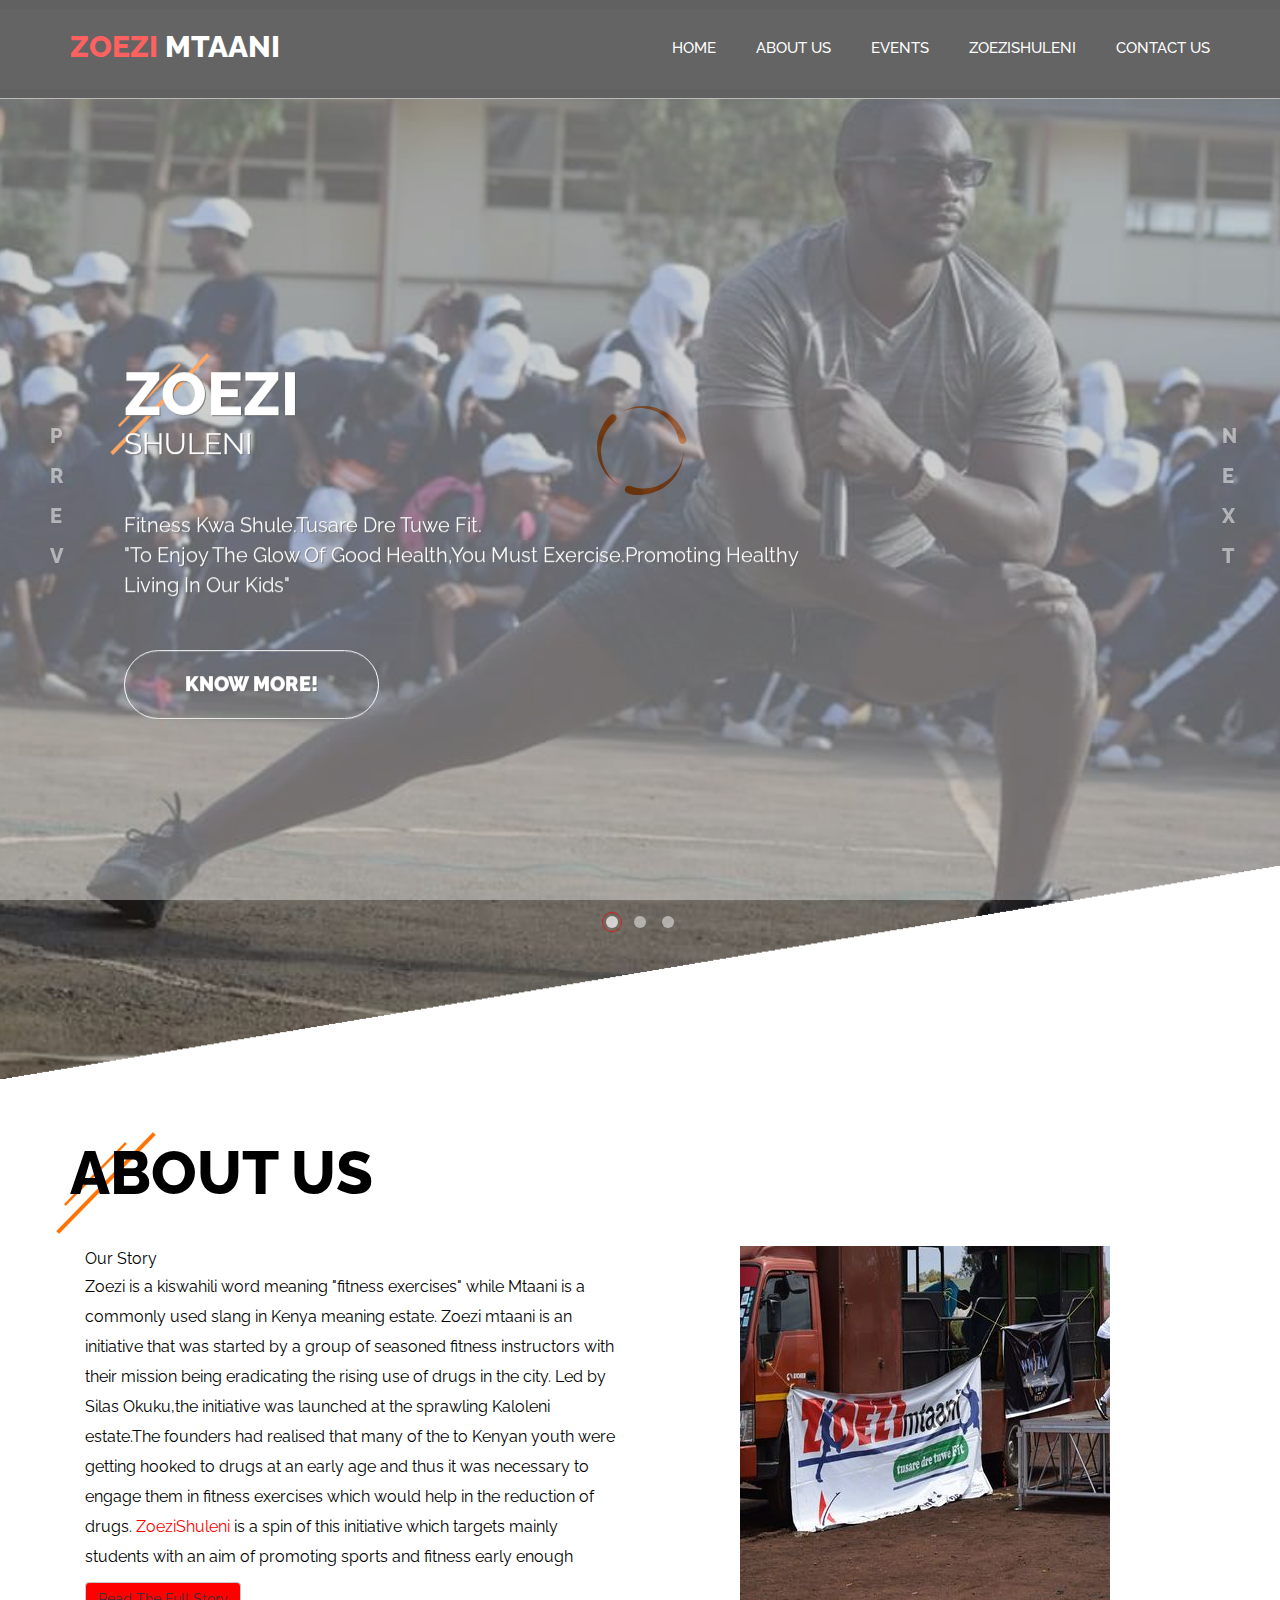
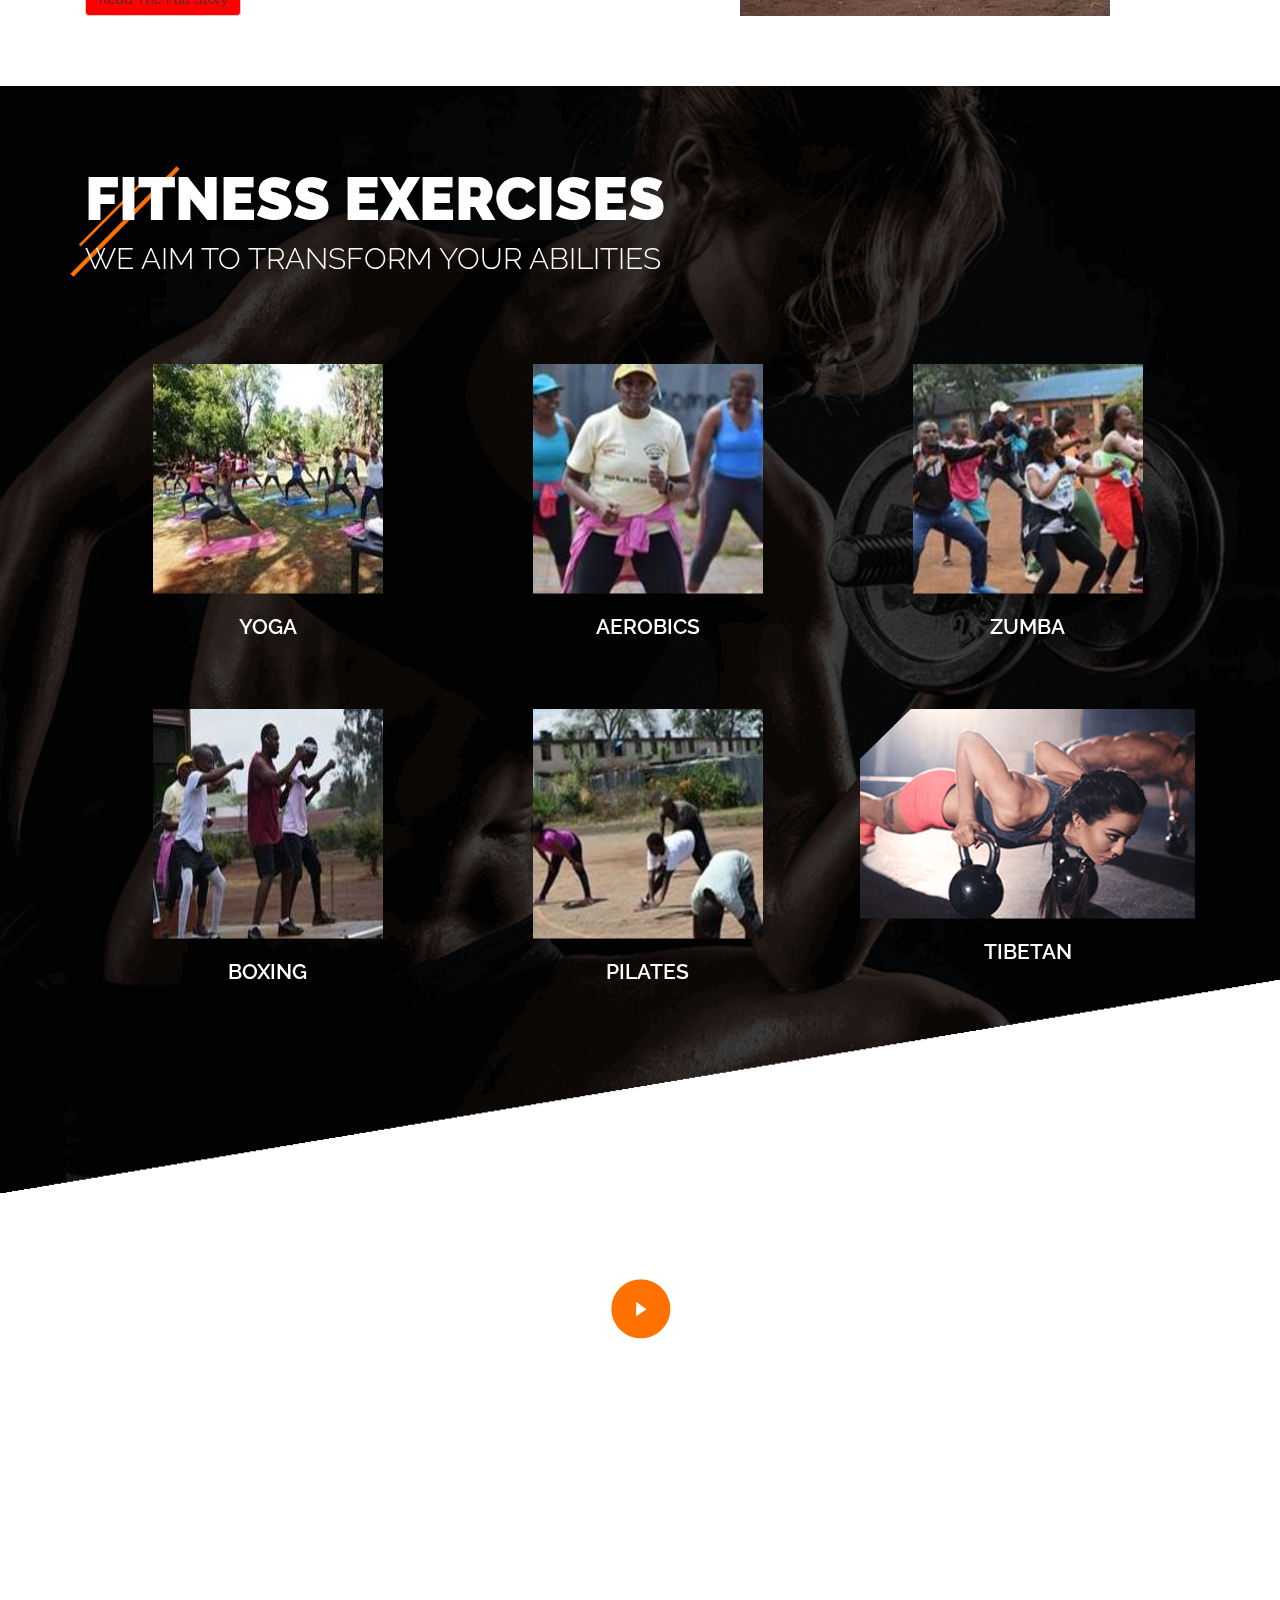
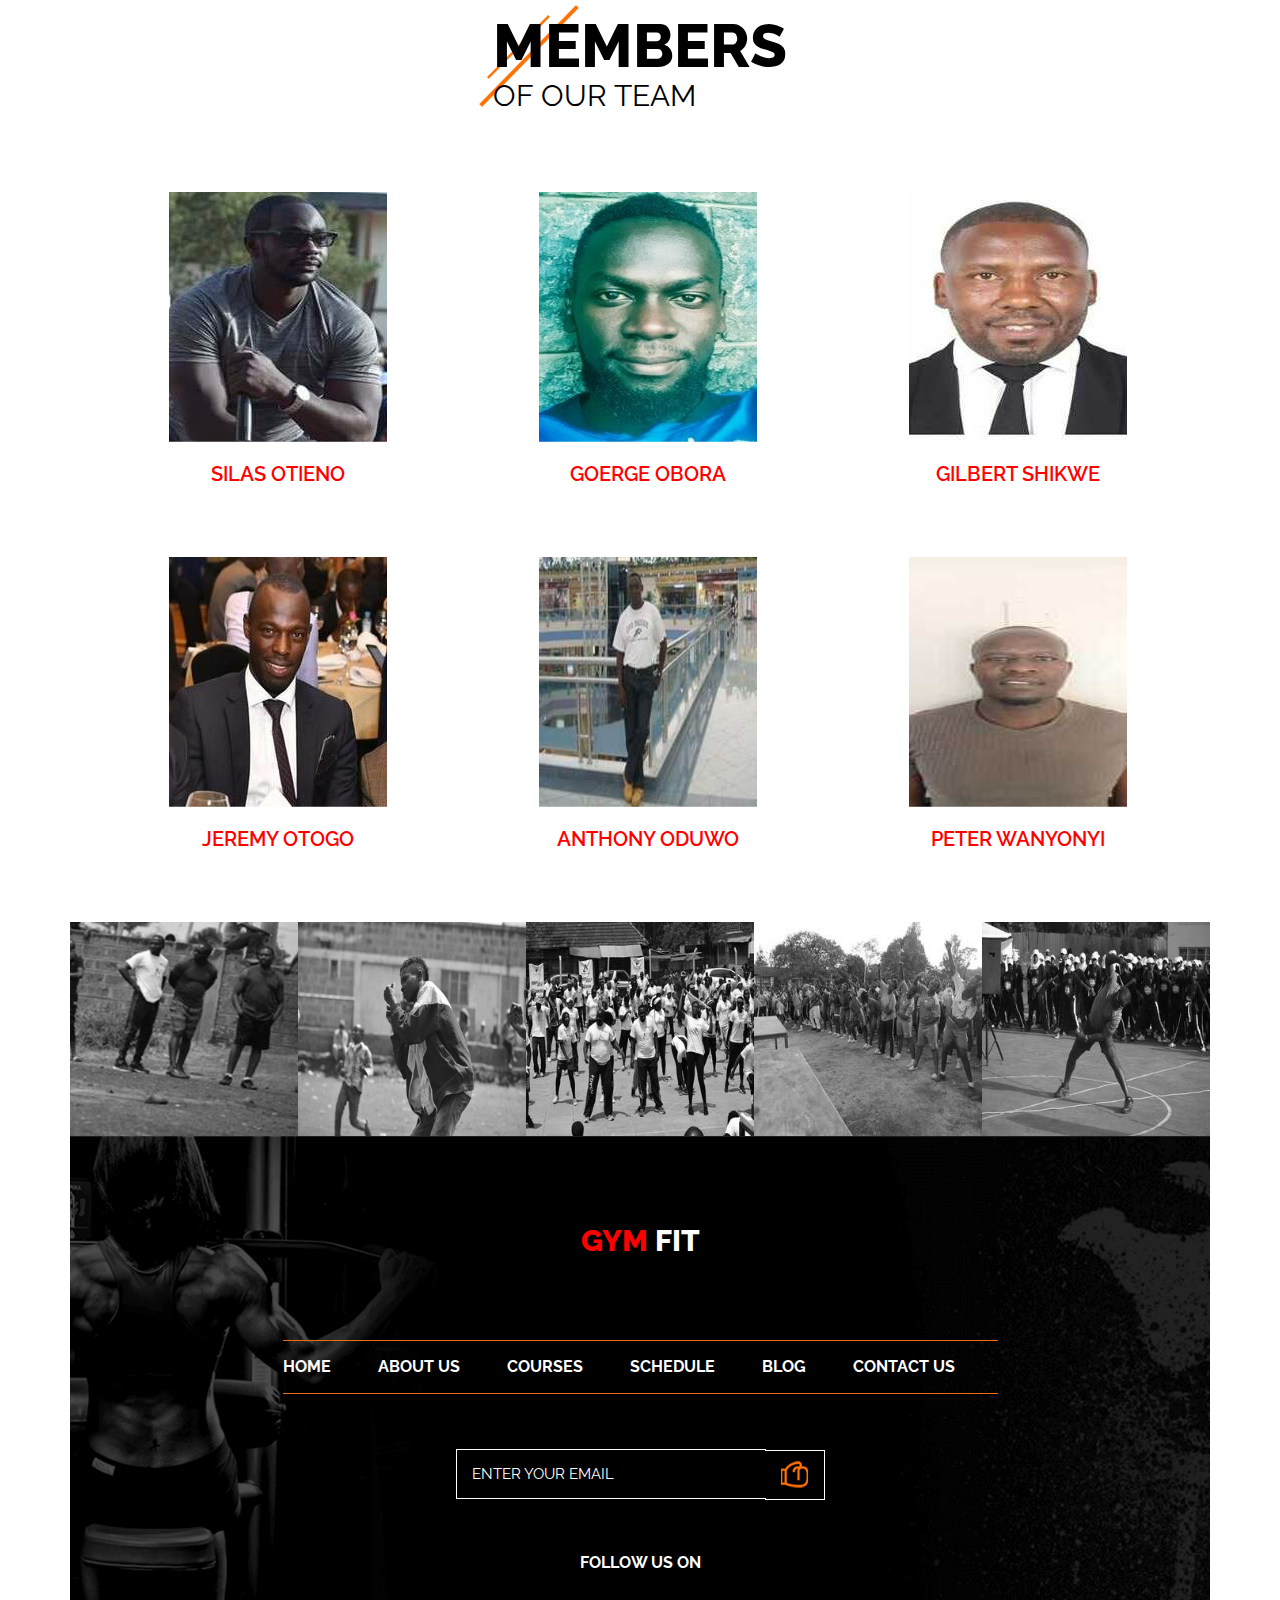
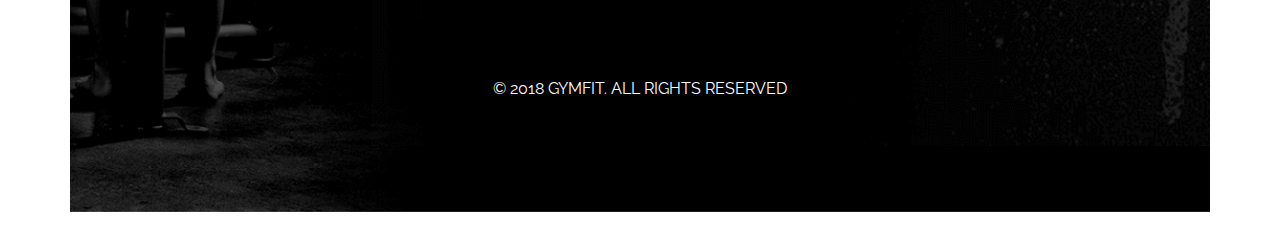
==== commit 5b527090: "updated templates" ====
--- a/index.html
+++ b/index.html
@@ -48,9 +48,9 @@
               <ul class="nav navbar-nav navbar-right  ml-auto" id="onenav">
                 <li class="nav-link current"><a href="index.html" class="js-scroll-trigger">HOME</a> </li>
                 <li class="nav-link"><a href="about.html" class="js-scroll-trigger">ABOUT US</a> </li>
-                <li class="nav-link"><a href="courses.html" class="js-scroll-trigger">COURSES</a></li>
+                <li class="nav-link"><a href="courses.html" class="js-scroll-trigger">EVENTS</a></li>
                 <li class="nav-link"><a href="shedule.html" class="js-scroll-trigger">ZOEZISHULENI</a></li>
-                <li class="nav-link"><a href="blogpage.html" class="js-scroll-trigger">BLOG</a></li>
+                
                 <li class="nav-link"><a href="contact.html" class="js-scroll-trigger">CONTACT US</a></li>
                 <li class="social_nav">
                   <div class="social"><span class="txt"> Follow on </span><a class="circlef" href="#"><i class="fa fa-facebook-f"></i></a><a class="circlei" href="#"><i class="fa fa-instagram"></i></a> </div>
@@ -100,7 +100,7 @@
       <div class="item slides">
         <div class="slide-3"></div>
         <div class="hero">
-          <h2 class="sec-title title"><span>ZOEZI</span> Muhimu </h2>
+          <h2 class="sec-title title"><span>ZOEZI</span> Mashinani </h2>
           <p>Building a Healthy and Fit Community. </p>
           <a href="#contactus" class="btn btn-hero btn-lg" role="button">Join now !</a> </div>
       </div>
@@ -129,12 +129,15 @@
           
           <span class="featured-text d-block mb-3">Our Story</span>
 
-          <p class="mb-3">Zoezi is a kiswahili word meaning "fitness exercises" while Mtaani is a commonly used slang in Kenya meaning estate.   Zoezi mtaani is an initiative that was started by a  group of seasoned fitness  instructors with their mission  being eradicating the rising use of drugs in the city.Led by Silas Okuku,the initiative was launched at the sprawling Kaloleni estate.The founders had realised that many of the to  Kenyan youth were getting hooked  to drugs at an early age and thus it was necessary to engage them in fitness exercises  which would help in the reduction of drugs</p>
-
-         <p><a href="about.html" class="btn btn-default" style="background-color:#fc7001;">Read The Full Story</a></p>
+          <p class="mb-3">Zoezi is a kiswahili word meaning "fitness exercises" while Mtaani is a commonly used slang in Kenya meaning estate.   Zoezi mtaani is an initiative that was started by a  group of seasoned fitness  instructors with their mission  being eradicating the rising use of drugs in the city.
+            Led by Silas Okuku,the initiative was launched at the sprawling Kaloleni estate.The founders had realised that many of the to  Kenyan youth were getting hooked  to drugs at an early age and thus it was necessary to engage them in fitness exercises  which would help in the reduction of drugs.
+             
+            <a href="shedule.html" style="color:red;">ZoeziShuleni</a> is a spin of this initiative which targets  mainly students with an aim of promoting sports and fitness early enough  </p>
+
+         <p><a href="about.html" class="btn btn-default" style="background-color:red;">Read The Full Story</a></p>
         </div>
         <div class="col-md-6">
-            <img src="assets/images/abt1.jpg" alt="Image placeholder" class="img-fluid">
+            <img src="assets/images/aboutus.jpg" alt="Image placeholder" class="img-fluid">
           </div>
        
       </div>
@@ -157,7 +160,7 @@
         <div class="title_box_course">
           <div class="course_sec_img"> <img class="img-responsive" src="assets/images/title-bg.png" alt=""> </div>
           <div class="course_sec_title">
-            <h2>our Courses</h2>
+            <h2>Fitness Exercises</h2>
             <p>we aim to transform your abilities </p>
           </div>
         </div>
@@ -166,49 +169,49 @@
         <div class="col-md-4 col-sm-6">
           <div class="item">
             <div class="course_box1">
-              <div class="img_course1"> <img class="img-responsive" src="assets/images/1.png" alt=""><a href="#" class="course_read">Read More</a> </div>
-              <div class="course_con1">
-                <h3>Kettlebell</h3>
-              </div>
-            </div>
-          </div>
-        </div>
-        <div class="col-md-4 col-sm-6">
-          <div class="item">
-            <div class="course_box1">
-              <div class="img_course1"> <img class="img-responsive" src="assets/images/2.png" alt=""> <a href="#" class="course_read">Read More</a> </div>
-              <div class="course_con1">
-                <h3>Conjugate Methods</h3>
-              </div>
-            </div>
-          </div>
-        </div>
-        <div class="col-md-4 col-sm-6">
-          <div class="item">
-            <div class="course_box1">
-              <div class="img_course1"> <img class="img-responsive" src="assets/images/3.png" alt=""> <a href="#" class="course_read">Read More</a> </div>
-              <div class="course_con1">
-                <h3>Kettlebell</h3>
-              </div>
-            </div>
-          </div>
-        </div>
-        <div class="col-md-4 col-sm-6">
-          <div class="item">
-            <div class="course_box1">
-              <div class="img_course1"> <img class="img-responsive" src="assets/images/4.png" alt=""><a href="#" class="course_read">Read More</a> </div>
-              <div class="course_con1">
-                <h3>Weightlifting</h3>
-              </div>
-            </div>
-          </div>
-        </div>
-        <div class="col-md-4 col-sm-6">
-          <div class="item">
-            <div class="course_box1">
-              <div class="img_course1"> <img class="img-responsive" src="assets/images/5.png" alt=""><a href="#" class="course_read">Read More</a> </div>
-              <div class="course_con1">
-                <h3>Advanced Gymnastics</h3>
+              <div class="img_course1"> <img class="img-responsive" src="assets/images/yoga5.jpeg" alt=""><a href="#" class="course_read">Read More</a> </div>
+              <div class="course_con1">
+                <h3>Yoga</h3>
+              </div>
+            </div>
+          </div>
+        </div>
+        <div class="col-md-4 col-sm-6">
+          <div class="item">
+            <div class="course_box1">
+              <div class="img_course1"> <img class="img-responsive" src="assets/images/aerobics4.jpg" alt=""> <a href="#" class="course_read">Read More</a> </div>
+              <div class="course_con1">
+                <h3>AEROBICS</h3>
+              </div>
+            </div>
+          </div>
+        </div>
+        <div class="col-md-4 col-sm-6">
+          <div class="item">
+            <div class="course_box1">
+              <div class="img_course1"> <img class="img-responsive" src="assets/images/zumba.jpg" alt=""> <a href="#" class="course_read">Read More</a> </div>
+              <div class="course_con1">
+                <h3>Zumba</h3>
+              </div>
+            </div>
+          </div>
+        </div>
+        <div class="col-md-4 col-sm-6">
+          <div class="item">
+            <div class="course_box1">
+              <div class="img_course1"> <img class="img-responsive" src="assets/images/boxing.jpg" alt=""><a href="#" class="course_read">Read More</a> </div>
+              <div class="course_con1">
+                <h3>Boxing</h3>
+              </div>
+            </div>
+          </div>
+        </div>
+        <div class="col-md-4 col-sm-6">
+          <div class="item">
+            <div class="course_box1">
+              <div class="img_course1"> <img class="img-responsive" src="assets/images/pilates2.jpg" alt=""><a href="#" class="course_read">Read More</a> </div>
+              <div class="course_con1">
+                <h3>Pilates</h3>
               </div>
             </div>
           </div>
@@ -218,7 +221,7 @@
             <div class="course_box1">
               <div class="img_course1"> <img class="img-responsive" src="assets/images/1.png" alt=""> <a href="#" class="course_read">Read More</a> </div>
               <div class="course_con1">
-                <h3>Striking</h3>
+                <h3>Tibetan</h3>
               </div>
             </div>
           </div>
@@ -229,110 +232,7 @@
   <!--Course end--> 
   
   <!--Trainers start-->
-  <section class="Trainer_sec" id="Trainer">
-    <div class="container">
-      <div class="row">
-        <div class="col-md-6"> 
-          <!--<div class="view_all">
-            	<a href="#">View All</a>
-            </div>--> 
-        </div>
-        <div class="col-lg-6 col-md-8">
-          <div class="title-right">
-            <h2 class="title"><span>Trainers</span> For  athletic women </h2>
-            <p class="aftertitle">Lorem ipsum dolor sit amet, consectetur adipiscing elit. Vestib ulum porttitor egestas orci, vinec at velit vestibulum,</p>
-          </div>
-        </div>
-        <div class="col-md-12">
-          <div class="trainers-list carousel">
-            <div class="owl-carousel owl-theme ss_carousel" id="slider3">
-              <div class="item">
-                <div class="trainer_box">
-                  <div class="img_trainer"> <img class="img-responsive" src="assets/images/t1.png" alt=""> </div>
-                  <div class="footer-social1">
-                    <ul class="social_icon">
-                      <li><a href="#"><img class="img-responsive" src="assets/images/facebook.png" alt="facebook icon"></a></li>
-                      <li><a href="#"><img class="img-responsive" src="assets/images/twitter.png" alt="twitter icon"></a></li>
-                      <li><a href="#"><img class="img-responsive" src="assets/images/instagram.png" alt="instagram icon"></a></li>
-                    </ul>
-                  </div>
-                  <div class="trainer_con">
-                    <h3>Rachel Adam</h3>
-                    <p>Gym Trainer</p>
-                  </div>
-                </div>
-              </div>
-              <div class="item">
-                <div class="trainer_box">
-                  <div class="img_trainer"> <img class="img-responsive" src="assets/images/t2.png" alt="t2"> </div>
-                  <div class="footer-social1">
-                    <ul class="social_icon">
-                      <li><a href="#"><img class="img-responsive" src="assets/images/facebook.png" alt="facebook icon"></a></li>
-                      <li><a href="#"><img class="img-responsive" src="assets/images/twitter.png" alt="twitter icon"></a></li>
-                      <li><a href="#"><img class="img-responsive" src="assets/images/instagram.png" alt="instagram icon"></a></li>
-                    </ul>
-                  </div>
-                  <div class="trainer_con">
-                    <h3>Keaf Shen</h3>
-                    <p>Gym Trainer</p>
-                  </div>
-                </div>
-              </div>
-              <div class="item">
-                <div class="trainer_box">
-                  <div class="img_trainer"> <img class="img-responsive" src="assets/images/t3.png" alt="t3"> </div>
-                  <div class="footer-social1">
-                    <ul class="social_icon">
-                      <li><a href="#"><img class="img-responsive" src="assets/images/facebook.png" alt="facebook icon"></a></li>
-                      <li><a href="#"><img class="img-responsive" src="assets/images/twitter.png" alt="twitter icon"></a></li>
-                      <li><a href="#"><img class="img-responsive" src="assets/images/instagram.png" alt="instagram icon"></a></li>
-                    </ul>
-                  </div>
-                  <div class="trainer_con">
-                    <h3>Lefew D. loee</h3>
-                    <p>Gym Trainer</p>
-                  </div>
-                </div>
-              </div>
-              <div class="item">
-                <div class="trainer_box">
-                  <div class="img_trainer"> <img class="img-responsive" src="assets/images/t1.png" alt="t1"> </div>
-                  <div class="footer-social1">
-                    <ul class="social_icon">
-                      <li><a href="#"><img class="img-responsive" src="assets/images/facebook.png" alt="facebook icon"></a></li>
-                      <li><a href="#"><img class="img-responsive" src="assets/images/twitter.png" alt="twitter icon"></a></li>
-                      <li><a href="#"><img class="img-responsive" src="assets/images/instagram.png" alt="instagram icon"></a></li>
-                    </ul>
-                  </div>
-                  <div class="trainer_con">
-                    <h3>Rachel Adam</h3>
-                    <p>Gym Trainer</p>
-                  </div>
-                </div>
-              </div>
-              <div class="item">
-                <div class="trainer_box">
-                  <div class="img_trainer"> <img class="img-responsive" src="assets/images/t2.png" alt="t2"> </div>
-                  <div class="footer-social1">
-                    <ul class="social_icon">
-                      <li><a href="#"><img class="img-responsive" src="assets/images/facebook.png" alt="facebook icon"></a></li>
-                      <li><a href="#"><img class="img-responsive" src="assets/images/twitter.png" alt="twitter icon"></a></li>
-                      <li><a href="#"><img class="img-responsive" src="assets/images/instagram.png" alt="instagram icon"></a></li>
-                    </ul>
-                  </div>
-                  <div class="trainer_con">
-                    <h3>Lefew D. loee</h3>
-                    <p>Gym Trainer</p>
-                  </div>
-                </div>
-              </div>
-            </div>
-          </div>
-        </div>
-      </div>
-      <!-- <div class="view-all"><a href="#">view all</a></div> --> 
-    </div>
-  </section>
+  
   <!--Trainers end--> 
   
   <!--video start-->
@@ -340,10 +240,88 @@
     <div class="container-fluid">
       <div class="row"><a href="https://www.youtube.com/embed/AulGwjIv3m8" data-width="550" data-height="350" class="video-link"><img src="assets/images/play.png" class="img-responsive" alt=""></a>
         <h2>Explore Life fitness</h2>
-        <a href="https://www.youtube.com/embed/AulGwjIv3m8" data-width="550" data-height="350" class="video-link primary-btn"> Watch now !</a> </div>
+        <a href="https://www.youtube.com/embed/AulGwjIv3m8" data-width="550" data-height="350" class="video-link primary-btn"> Watch our Videos !</a> </div>
     </div>
   </section>
   <!--video end--> 
+ <!-- /trainer start-->
+  <section class="inner_trainer Trainer_sec" id="Trainer">
+    <div class="container">
+      <div class="row">
+        <div class="col-md-6">
+        	<!--<div class="view_all">
+            	<a href="#">View All</a>
+            </div>-->
+        </div>
+        <div class="col-md-12 text-center">
+          <div class="title-right">
+            <h2 class="title"><span>Members</span>of our team </h2>
+            
+          </div>
+
+    <div class="course-list">
+        <div class="col-md-4 col-sm-6">
+          <div class="item">
+            <div class="course_box1">
+              <div class="img_course1"> <img class="img-responsive" src="assets/images/zoezi29.jpeg" alt=""><a href="#" class="course_read">Read More</a> </div>
+              <div class="trainer_con">
+                  <h3>Silas Otieno</h3>
+              </div>
+            </div>
+          </div>
+        </div>
+        <div class="col-md-4 col-sm-6">
+          <div class="item">
+            <div class="course_box1">
+              <div class="img_course1"> <img class="img-responsive" src="assets/images/George Jesse Obora.jpg" alt=""> <a href="#" class="course_read">Read More</a> </div>
+              <Div class="trainer_con">
+                  <h3>Goerge Obora</h3>
+              </div>
+            </div>
+          </div>
+        </div>
+        <div class="col-md-4 col-sm-6">
+          <div class="item">
+            <div class="course_box1">
+              <div class="img_course1"> <img class="img-responsive" src="assets/images/Gilbert Shikwe Andale-copy-0.jpg" alt=""> <a href="#" class="course_read">Read More</a> </div>
+              <div class="trainer_con">
+                  <h3>Gilbert Shikwe</h3>
+              </div>
+            </div>
+          </div>
+        </div>
+        <div class="col-md-4 col-sm-6">
+          <div class="item">
+            <div class="course_box1">
+              <div class="img_course1"> <img class="img-responsive" src="assets/images/Jeremy Otogo.jpg" alt=""><a href="#" class="course_read">Read More</a> </div>
+              <div class="trainer_con">
+                  <h3>Jeremy Otogo</h3>
+              </div>
+            </div>
+          </div>
+        </div>
+        <div class="col-md-4 col-sm-6">
+          <div class="item">
+            <div class="course_box1">
+              <div class="img_course1"> <img class="img-responsive" src="assets/images/Anthony Oduwo.jpg" alt=""><a href="#" class="course_read">Read More</a> </div>
+              <div class="trainer_con">
+                <h3>Anthony Oduwo</h3>
+              </div>
+            </div>
+          </div>
+        </div>
+        <div class="col-md-4 col-sm-6">
+          <div class="item">
+            <div class="course_box1">
+              <div class="img_course1"> <img class="img-responsive" src="assets/images/Peter Wanyonyi.jpg" alt=""> <a href="#" class="course_read">Read More</a> </div>
+              <div class ="trainer_con">
+                <h3>Peter Wanyonyi</h3>
+              </div>
+            </div>
+          </div>
+        </div>
+      </div>
+    </div>
   
   <!--Timetable start-->
   
@@ -352,123 +330,67 @@
   <!--Gallery start-->
   <div class="gallery">
     <div class="footer-gallery owl-carousel owl-theme ss_carousel" id="slider2">
-      <div class="item"> <a href="assets/images/gallery_1.png"> <img class="img-responsive" src="assets/images/gallery_1.png" alt=""> <i class="fa fa-link" aria-hidden="true"></i></a> </div>
-      <div class="item"> <a href="assets/images/gallery_2.png"> <img class="img-responsive" src="assets/images/gallery_2.png" alt=""> <i class="fa fa-link" aria-hidden="true"></i></a> </div>
-      <div class="item"> <a href="assets/images/gallery_3.png"> <img class="img-responsive" src="assets/images/gallery_3.png" alt=""> <i class="fa fa-link" aria-hidden="true"></i></a> </div>
-      <div class="item"> <a href="assets/images/gallery_4.png"> <img class="img-responsive" src="assets/images/gallery_4.png" alt=""> <i class="fa fa-link" aria-hidden="true"></i></a> </div>
-      <div class="item"> <a href="assets/images/gallery_5.png"> <img class="img-responsive" src="assets/images/gallery_5.png" alt=""> <i class="fa fa-link" aria-hidden="true"></i></a> </div>
-      <div class="item"> <a href="assets/images/gallery_1.png"> <img class="img-responsive" src="assets/images/gallery_1.png" alt=""> <i class="fa fa-link" aria-hidden="true"></i></a> </div>
+      <div class="item"> <a href="assets/images/gallery_1.jpg"> <img class="img-responsive" src="assets/images/gallery_1.jpg" alt=""> <i class="fa fa-link" aria-hidden="true"></i></a> </div>
+      <div class="item"> <a href="assets/images/gallery_2.jpg"> <img class="img-responsive" src="assets/images/gallery_2.jpg" alt=""> <i class="fa fa-link" aria-hidden="true"></i></a> </div>
+      <div class="item"> <a href="assets/images/gallery_3.jpg"> <img class="img-responsive" src="assets/images/gallery_3.jpg" alt=""> <i class="fa fa-link" aria-hidden="true"></i></a> </div>
+      <div class="item"> <a href="assets/images/gallery_4.jpeg"> <img class="img-responsive" src="assets/images/gallery_4.jpeg" alt=""> <i class="fa fa-link" aria-hidden="true"></i></a> </div>
+      <div class="item"> <a href="assets/images/gallery_6.jpeg"> <img class="img-responsive" src="assets/images/gallery_6.jpeg" alt=""> <i class="fa fa-link" aria-hidden="true"></i></a> </div>
+      <div class="item"> <a href="assets/images/gallery_6.jpg"> <img class="img-responsive" src="assets/images/gallery_1.jpeg" alt=""> <i class="fa fa-link" aria-hidden="true"></i></a> </div>
       <div class="item"> <a href="assets/images/gallery_2.png"> <img class="img-responsive" src="assets/images/gallery_2.png" alt=""> <i class="fa fa-link" aria-hidden="true"></i></a> </div>
     </div>
   </div>
   <!--Gallery end--> 
-  
+  <!-- /gallery start-->
+  
+    <!-- /gallery end--> 
+    
+    <!--footer start-->
+    <footer class="main-footer">
+      <div class="footer">
+        <div class="container">
+          <div class="slide-top footer-logo"> <a href="index.html">
+            <h2 class="logo_name">GYM <span class="white_text">FIT </span> </h2>
+            </a> </div>
+          <div class="slide-bottom footer-menu">
+            <ul class="nav-menu">
+              <li><a href="index.html">Home</a></li>
+              <li><a href="about.html">About us</a></li>
+              <li><a href="courses.html">COURSES</a></li>
+              <li><a href="shedule.html">schedule </a></li>
+              <li><a href="blogpage.html">Blog</a></li>
+              <li><a href="contact.html">contact us</a></li>
+            </ul>
+          </div>
+          <div class="slide-bottom footer-mail">
+            <form>
+                <input type="email" name="mail" required placeholder="ENTER YOUR EMAIL" />
+                <input name="submit" class="submit_icon" type="submit" value="">
+            </form> 
+          </div>
+          <div class="slide-bottom social footer-social"> <span>Follow us on</span>
+            <ul>
+              <li class="faebook"><a href="javascript:void(0);" target="_blank"><i class="fa fa-facebook"></i></a></li>
+              <li class="twitter"><a href="javascript:void(0);" target="_blank"><i class="fa fa-twitter" aria-hidden="true"></i></a></li>
+              <li class="insta"><a href="javascript:void(0);" target="_blank"><i class="fa fa-instagram"></i></a></li>
+            </ul>
+          </div>
+          
+          <div class="slide-bottom copyright-text">
+            <p>© 2018 GYMFIT. All Rights Reserved</p>
+          </div>
+        </div>
+      </div>
+    </footer>
+    <!--footer end
   <!--blog start-->
-  <section id="blog" class="blog_sec1">
-    <div class="container">
-      <div class="row">
-        <div class="col-md-12">
-          <h2 class="title"><span>our blogs</span> Building a community of athletic </h2>
-        </div>
-        <div class="col-md-12">
-          <div class="carousel blog_list">
-            <div class="owl-carousel owl-theme ss_carousel" id="slider4">
-              <div class="item">
-                <div class="blog_box"> <a href="blogpage_detail.html">
-                  <div class="img_blog"> <img class="img-responsive" src="assets/images/1.png" alt=""> </div>
-                  </a>
-                  <div class="blog_con">
-                    <h3><a href="blogpage_detail.html">Lorem ipsum dolor sit amet, consectetur edipiscing elit.</a></h3>
-                    <p>Lorem ipsum dolor sit amet, consectetur adipiscing elit. Vestib ulum porttitor egestas orci, vinec at velit vestibulum,</p>
-                  </div>
-                </div>
-              </div>
-              <div class="item">
-                <div class="blog_box"> <a href="blogpage_detail.html">
-                  <div class="img_blog"> <img class="img-responsive" src="assets/images/2.png" alt=""> </div>
-                  </a>
-                  <div class="blog_con">
-                    <h3><a href="blogpage_detail.html">Lorem ipsum dolor sit amet, consectetur edipiscing elit.</a></h3>
-                    <p>Lorem ipsum dolor sit amet, consectetur adipiscing elit. Vestib ulum porttitor egestas orci, vinec at velit vestibulum,</p>
-                  </div>
-                </div>
-              </div>
-              <div class="item">
-                <div class="blog_box"> <a href="blogpage_detail.html">
-                  <div class="img_blog"><img class="img-responsive" src="assets/images/3.png" alt=""> </div>
-                  </a>
-                  <div class="blog_con">
-                    <h3><a href="blogpage_detail.html">Lorem ipsum dolor sit amet, consectetur edipiscing elit.</a></h3>
-                    <p>Lorem ipsum dolor sit amet, consectetur adipiscing elit. Vestib ulum porttitor egestas orci, vinec at velit vestibulum,</p>
-                  </div>
-                </div>
-              </div>
-            </div>
-          </div>
-        </div>
-        <div class="view-all"><a href="http://www.netizensstore.com/gymfit_theme/html/html/multipage_1/blog.html">view all</a></div>
-      </div>
-    </div>
-  </section>
+  
   <!--blog end--> 
   
   
   
   
   <!--footer start-->
-  <footer class="main-footer">
-    <div class="footer">
-      <div class="container">
-        <div class="slide-top footer-logo"> <a href="index.html">
-          <h2 class="logo_name">ZOEZI <span class="white_text"> </span> </h2>
-          </a> </div>
-        <div class="slide-bottom footer-menu">
-          <ul class="nav-menu">
-            <li><a href="index.html">Home</a></li>
-            <li><a href="about.html">About us</a></li>
-            <li><a href="courses.html">COURSES</a></li>
-            <li><a href="shedule.html">schedule </a></li>
-            <li><a href="blogpage.html">Blog</a></li>
-            <li><a href="contact.html">contact us</a></li>
-          </ul>
-        </div>
-        <div class="slide-bottom footer-mail">
-          <form>
-            <input type="email" name="mail" required placeholder="ENTER YOUR EMAIL">
-            <input type="submit" name="submit" class="submit_icon" value="" >
-          </form>
-        </div>
-        <div class="slide-bottom social footer-social"> <span>Follow us on</span>
-          <ul>
-            <li class="faebook"><a href="javascript:void(0);" target="_blank"><i class="fa fa-facebook"></i></a></li>
-            <li class="twitter"><a href="javascript:void(0);" target="_blank"><i class="fa fa-twitter" aria-hidden="true"></i></a></li>
-            <li class="insta"><a href="javascript:void(0);" target="_blank"><i class="fa fa-instagram"></i></a></li>
-          </ul>
-        </div>
-        <div class="conatct-us wow">
-          <form>
-            <h2>Contact Us</h2>
-            <p>
-              <input type="text" name="name" required placeholder="Name" />
-            </p>
-            <p>
-              <input type="email" name="email" required placeholder="Phone" />
-            </p>
-            <p>
-              <input type="tel" name="phone" required placeholder="Email" />
-            </p>
-            <p>
-              <textarea name="message" placeholder="Message"></textarea>
-            </p>
-            <input name="submit" class="send_mes" type="submit" value="Submit">
-          </form>
-        </div>
-        <div class="slide-bottom copyright-text">
-          <p>© 2019 ZoeziMtaani. All Rights Reserved</p>
-        </div>
-      </div>
-    </div>
-  </footer>
+ 
   <!--footer end--> 
 </div>
 <a href="#" class="scrollToTop"><i class="fa fa-arrow-up" aria-hidden="true"></i></a> 
--- a/assets/css/style.css
+++ b/assets/css/style.css
@@ -109,7 +109,7 @@
 	padding: 0;
 }
 .orange_text {
-	color: #f27920;
+	color:red;
 }
 .preloader {
 	position: fixed;
@@ -136,7 +136,7 @@
 	/*padding: 25px 90px;*/
 	padding: 20px 60px;
 	text-transform: uppercase;
-	border: 1px solid #fc7001;
+	border: 1px solid red;
 	border-radius: 50px;
 	font-weight: 900;
 	transition-duration: 0.3s;
@@ -150,7 +150,7 @@
 	bottom: 0;
 	left: 0;
 	right: 0;
-	background: #fc7001;
+	background:red;
 	-webkit-transform: scaleX(0);
 	transform: scaleX(0);
 	-webkit-transform-origin: 50%;
@@ -192,7 +192,7 @@
 	bottom: 0;
 	left: 0;
 	right: 0;
-	background: #ff7101;
+	background :red;
 	-webkit-transform: scaleX(0);
 	transform: scaleX(0);
 	-webkit-transform-origin: 50%;
@@ -205,7 +205,7 @@
 	transition-timing-function: ease-out;
 	outline: none;
 	border-radius: 50px;
-	border-color: #ff7101 !important;
+	border-color: red !important;
 	color: #ffffff;
 }
 .page-wrapper {
@@ -217,7 +217,7 @@
 	overflow: hidden;
 }
 .owl-theme .owl-dots .owl-dot.active span, .owl-theme .owl-dots .owl-dot:hover span {
-	background: #ee6c0c !important;
+	background:red !important;
 }
 /* 
 ---------------------------------------------
@@ -225,10 +225,10 @@
 --------------------------------------------- 
 */
 .main-menu .navbar-toggle {
-	border: 1px solid #ff7101;
+	border: 1px solid red;
 }
 .main-menu .navbar-toggle .icon-bar {
-	background: #ff7101;
+	background : red;
 }
 .main-menu ul li.social_nav {
 	display: none;
@@ -266,14 +266,14 @@
 }
 .header-lower .logo .logo_name, .main-footer .logo_name {
 	margin: 8px auto;
-	color: #ff7101;
+	color:red;
 	font-weight: 800;
 }
 .header-lower .logo .logo_name .white_text, .main-footer .logo_name .white_text {
 	color: #ffffff;
 }
 .main-header .header-top .top-left .fa {
-	color: #ff7101;
+	color:red;
 	padding-right: 10px;
 	font-size: 18px;
 }
@@ -300,7 +300,7 @@
 	display: inline-block;
 }
 .top-right .social .circlei:hover, .top-right .social .circlef:hover {
-	background: #ff7101;
+	background:red;
 }
 .top-right .social .circlef {
 	padding: 3px 11px;
@@ -327,7 +327,7 @@
 	border-bottom: 2px solid transparent;
 }
 .main-menu .nav li a:hover, .main-menu .nav li.current a {
-	border-bottom: 2px solid #ff7101;
+	border-bottom: 2px soli red;
 	background-color: transparent;
 	color:#fff;	
 }
@@ -543,7 +543,7 @@
 .fade-carousel .carousel-indicators > li.active {
 	margin: 0 2px;
 	background-color: transparent;
-	border-color: #ff7101;
+	border-color:red;
 	opacity: .7;
 	width: 20px;
 	height: 20px;
@@ -591,9 +591,9 @@
 .fade-carousel .carousel-indicators > li.active span {
 	width: 1px;
 	height: 40px;
-	color: #ff7101;
+	color:red;
 	position: absolute;
-	background: #ff7101;
+	background:red;
 	top: 20px;
 	z-index: 8;
 }
@@ -668,8 +668,8 @@
 	font-weight: 900;
 }
 . .btn-hero:hover {
-	border-color: #ff7101 !important;
-	background-color:#ff7101;
+	border-color:red !important;
+	background-color:red;
 	color:#fff;
 	transition:all ease 0.5s 0s;
 }
@@ -790,8 +790,8 @@
 }
 .abt_right a.primary-btn:hover {
 	color: #ffffff;
-	border:1px solid #fc7001;
-	background-color:#fc7001;
+	border:1px solid red;
+	background-color:red;
 	transition:all ease 0.5s 0s;
 }
 
@@ -822,7 +822,7 @@
 	font-weight:400;
 }
 .course_sec a:hover {
-	color: #ff7101;
+	color red;
 	cursor: default;
 }
 .course-list ul li a:hover .slass-img:after, .course-list ul li a:hover .slass-img span, .trainers-list ul li:hover .trainer-img-wrap:after, .trainers-list ul li:hover .trainer-img .footer-social {
@@ -882,7 +882,7 @@
 	margin-top: -5px;
 }
 .course_sec a:hover h3 {
-	color: #fc7001;
+	color: red;
 }
 /*.course_sec a:hover .slass-img:after, .trainer-img-wrap:after, .slass-img:after {
 	background-color: rgba(252, 112, 1, 0.5);
@@ -925,7 +925,7 @@
 	display: block;
 }
 .course-list ul li a::before, .trainer-img:before, .blog_sec .item a:before {
-	background-color: #fc7001;
+	background-color: red;
 	content: "";
 	height: 150px;
 	left: 32px;
@@ -968,7 +968,7 @@
 	color: #fff;
 }
 .course_sec .view-all a {
-	color: #fc7001;
+	color: red;
 }
 .view-all a {
 	color: #fff;
@@ -981,12 +981,10 @@
 	position: relative;
 }
 
-.img_course1 {
-    -webkit-clip-path: polygon(18.3% 0, 100% 0, 100% 100%, 0 100%, 0 29%);
-    clip-path: polygon(18.3% 0, 100% 0, 100% 100%, 0 100%, 0 29%);
+
 }
 .img_course1:before {
-    background-color: rgba(252, 112, 1, 0.5);
+    
     content: "";
     display: block;
     height: 100%;
@@ -998,7 +996,7 @@
 	transition:all ease 0.5s 0s;
 }
 .course_box1:before {
-    background-color: #fc7001;
+    
     content: "";
     height: 105px;
     left: 54px;
@@ -1008,7 +1006,7 @@
     width: 5px;
 }
 .inner_classes .course_box1:before {
-    background-color: #fc7001;
+    background-color: red;
     content: "";
     height: 105px;
     left: 41px;
@@ -1083,7 +1081,7 @@
 	text-transform:uppercase;
 }
 .course_box1:hover .course_con1 h3{
-	color:#fc7001;
+	color:red;
 }
 .course_box1 {
     margin: 10px 0px 60px 15px;
@@ -1132,7 +1130,7 @@
 }
 .view_all a{
 	font-size:20px;
-	color:#fc7001;
+	color:red;
 	font-weight:800;
 	text-transform:uppercase;
 	letter-spacing:0.5px;
@@ -1174,7 +1172,7 @@
 }
 .title-right {
 	clear: both;
-	float: right;
+	float: center;
 	margin-bottom: 48px;
 }
 .Trainer_sec .title-right {
@@ -1202,7 +1200,7 @@
 	top: 130px;
 }
 .Trainer_sec .container .view-all a {
-	color: #fc7001;
+	color: red;
 }
 .Trainer_sec .owl-carousel .owl-stage-outer {
 	width: 100%;
@@ -1220,7 +1218,7 @@
 .trainer-img .footer-social ul li a i {
 	background-color: #fff;
 	border-radius: 50%;
-	color: #fc7001;
+	color: red;
 }
 .footer-social ul li a i {
 	font-size: 30px;
@@ -1235,7 +1233,7 @@
 	text-align: center;
 }
 .trainer-desc span.trainer-name {
-	color: #fc7001;
+	color: red;
 	font-size: 30px;
 	margin: 27px 0 14px;
 }
@@ -1266,7 +1264,7 @@
 	transition:all ease 0.5s 0s;
 }
 .trainer_box:before {
-    background-color: #fc7001;
+    background-color: red;
     content: "";
     height: 110px;
     left: 44px;
@@ -1279,11 +1277,11 @@
 	opacity:1;
 }
 .trainer_con h3 {
-    font-size: 30px;
+    font-size: 20px;
     font-weight: 600;
     line-height: 25px;
     margin-top: 20px;
-	color:#fc7001;
+	color:red;
 	text-align:center;
 	text-transform:uppercase;
 }
@@ -1325,7 +1323,7 @@
 	color: #f27920;
 }
 .video_sec {
-	background: url(../images/video_bg.png) no-repeat fixed center;
+	background: url(../images/zoezi35.jpg) no-repeat fixed center;
 	background-size: cover;
 }
 
@@ -1341,8 +1339,8 @@
 	transition: all ease 0.5s 0s;
 }
 .video_sec a.primary-btn:hover {
-	border: 1px solid #fc7001;
-	background-color:#fc7001;
+	border: 1px solid red;
+	background-color:red;
 	color:#fff;
 	transition: all ease 0.5s 0s;
 }
@@ -1497,7 +1495,7 @@
 	line-height: 100%;
 }
 .td-services span.td-desc {
-	color: #fc7001;
+	color: red;
 }
 table tr td.two {
 	min-height: 282px;
@@ -1557,7 +1555,7 @@
 }
 .ampmtime .ampm a{
 	background-color: transparent;
-    border: 1px solid #fc7001 !important;
+    border: 1px solid red !important;
     border-radius: 50px !important;
     padding: 16px 70px !important;
     display: block;
@@ -1570,7 +1568,7 @@
     transition: all ease 0.5s 0s;
 }
 .ampmtime .ampm:hover{
-	background-color:#fc7001;
+	background-color:red;
 	transition:all ease 0.5s 0s;
 }
 .ampmtime .ampm:hover a{
@@ -1601,7 +1599,7 @@
 	padding: 0;
 }
 .ampmtime .ampm.active {
-	background-color: #fc7001;
+	background-color: red;
 	color: #ffffff;
 }
 .ampmtime .ampm:hover {
@@ -1618,7 +1616,7 @@
 	width: 100%;
 }
 ul.tabs li {
-    border: 1px solid #fc7001 !important;
+    border: 1px solid red !important;
     border-radius: 50px !important;
     padding: 15px 60px !important;
     display: block;
@@ -1633,12 +1631,12 @@
 .tab_last { border-right: 1px solid #333; }
 
 ul.tabs li:hover {
-	background-color: #fc7001;
+	background-color: red;
 	color: #fff;
 	cursor:pointer;
 }
 ul.tabs li.active {
-	background-color: #fc7001;
+	background-color: red;
 	color: #fff;
 	display: block;
 }
@@ -1775,12 +1773,12 @@
     text-transform: uppercase;
 }
 .filter-button:hover{
-    background: #ff7101;
+    background red;
 	color:#fff;
    transition: all ease 0.5s 0s;
 }
 .filter-button:active{
-    background: #ff7101;
+    background red;
 	color:#fff;
 	transition: all ease 0.5s 0s;
 	outline: none !important;
@@ -1862,7 +1860,7 @@
 	transform: rotate(-45deg);
 }
 .blog_sec .item:hover p.blog-title {
-	color: #ff7101;
+	color red;
 	-webkit-transition: .3s ease;
 	transition: .3s ease;
 }
@@ -1889,7 +1887,7 @@
 	transition:all ease 0.5s 0s;
 }
 .blog_box:before {
-    background-color: #fc7001;
+    background-color: red;
     content: "";
     height: 110px;
     left: 39px;
@@ -1919,7 +1917,7 @@
 	
 }
 .blog_box:hover .blog_con h3 a{
-	color:#fc7001;
+	color:red;
 	
 }
 .blog_box {
@@ -1934,14 +1932,14 @@
     margin-right: 30px;
 }
 .blog_intro .info p span i {
-    color: #ff7101;
+    color:red;
     margin-right: 0px;
 }
 .blog_intro .info p span a {
     color: #6e6e6e;
 }
 .blog_intro .info p span a:hover {
-    color: #ff7101;
+    color:red;
 }
 /* 
 ---------------------------------------------
@@ -2020,7 +2018,7 @@
 	text-transform: uppercase;
 }
 .footer-menu ul li a:hover {
-	color: #ff7101;
+	color:red;
 	transition: all ease 0.5s 0s;
 }
 .footer-mail {
@@ -2070,7 +2068,7 @@
 }
 .trainer-img .footer-social ul li a i:hover {
 	background-color: #000;
-	color: #fc7001;
+	color: red;
 }
 .social ul li a i {
 	background-color: #fff;
@@ -2090,7 +2088,7 @@
 	width: 40px;
 }
 .social ul li a i:hover {
-	background-color: #ff7101;
+	background-color red;
 }
 .conatct-us {
 	background: url(../images/contact_bg.png) no-repeat;
@@ -2247,7 +2245,7 @@
 	background: #ffffff;
 }
 .blogpage3 .blog_main_img:before {
-	background-color: #fc7001;
+	background-color: red;
 	content: "";
 	height: 150px;
 	left: 30px;
@@ -2320,7 +2318,7 @@
 	color: #82b53f;
 }
 .blog_detail:hover .blog_title a{
-	color: #ff7101;
+	color red;
 	transition:all ease 0.5 0s;
 }
 .upload_info span {
@@ -2340,7 +2338,7 @@
 	border-bottom: 1px solid #dbdbdb;
 }
 .blog_detail:nth-child(3) {
-	border-bottom: 3px solid #ff7101;
+	border-bottom: 3px soli red;
 }
 .blogpage3 .blog_main_img {
 	max-height: 400px;
@@ -2372,7 +2370,7 @@
 }
 .read_social .pull-left .fa {
 	padding-left: 5px;
-	color: #ff7101;
+	color red;
 }
 .read_social .pull-right .fa {
 	color: #ffffff;
@@ -2399,7 +2397,7 @@
 	vertical-align: middle;
 }
 .read_social .pull-right .circle:hover {
-	background: #ff7101;
+	background red;
 }
 /*paggination*/
 .pagination {
@@ -2418,7 +2416,7 @@
 	margin: 0;
 }
 .pull-right.pagination .active {
-	border: 2px solid #ff7101;
+	border: 2px soli red;
 	border-radius: 30px;
 }
 .pagination .pre, .pagination .next {
@@ -2456,7 +2454,7 @@
 	color: #ffffff;
 	text-transform: uppercase;
 	font-weight: 800;
-	background: #ff7101;
+	background red;
 	margin-bottom: 0;
 	padding: 20px;
 	font-size: 22px;
@@ -2507,7 +2505,7 @@
 	font-size: 20px;
 }
 .search_blog button:hover {
-	color: #ff7101;
+	color red;
 	background-color: transparent;
 	border-color: transparent;
 }
@@ -2528,13 +2526,13 @@
 	font-weight: 500;
 }
 .Categories_blog .cat_list:hover a, .Categories_blog .cat_list.active a, .Categories_blog .cat_list:focus a {
-	color: #ff7101;
+	color red;
 	cursor: default;
 }
 .Categories_blog .cat_list .fa {
 	font-size: 17px;
 	padding: 0 12px;
-	color: #ff7101;
+	color red;
 	background: none;
 }
 
@@ -2554,14 +2552,14 @@
 	color: #000000;
 }
 .articles_blog .art_list:hover a, .articles_blog .art_list.active a, .articles_blog .art_list:focus a {
-	color: #ff7101;
+	color red;
 	cursor: default;
 }
 .articles_blog .art_list .fa {
 	font-size: 17px;
 	padding: 0 12px;
 	background: none;
-	color: #ff7101;
+	color red;
 }
 
 /* 
@@ -2574,7 +2572,7 @@
 	text-decoration: none;
 }
 .Schedule_blog .fa {
-	color: #ff7101;
+	color red;
 	font-size: 20px;
 	vertical-align: middle;
 	padding-right: 5px;
@@ -2640,9 +2638,9 @@
 	color: #ababab;
 }
 .tags_blog .tag_list .tags:hover, .tags_blog .tag_list .tags.active, .tags_blog .tag_list .tags:focus {
-	background: #ff7101;
+	background :red;
 	color: #ffffff;
-	border: 1px solid #ff7101;
+	border: 1px soli red;
 }
 .tags_blog .tag_list .tags.active a, .tags_blog .tag_list .tags:hover a, .tags_blog .tag_list .tags:focus {
 	color: #ffffff;
@@ -2730,7 +2728,7 @@
 	padding: 0;
 	margin-top: 20px;
 	text-align:center;
-	color: #ff7101;
+	color red;
 	font-weight: 600;
 	font-family: 'Lato', sans-serif;
 }
@@ -2800,7 +2798,7 @@
 	z-index: 0;
 }
 i.fa.fa-quote-left {
-	color: #ff7101;
+	color red;
 	font-size: 35px;
 	text-align: center;
 	width: 100%;
@@ -2823,7 +2821,7 @@
 #testimonials_slider .owl-item img {
     width: auto !important;
     border-radius: 100px;
-    border: 3px solid #ff7101;
+    border: 3px soli red;
 }
 .client_img {
 	position: relative;
@@ -2831,7 +2829,7 @@
 	z-index: 99;
 }
 i.fa.fa-angle-left {
-    background-color: #ff7101;
+    background-color red;
     color: #fff;
     height: 40px;
     width: 40px;
@@ -2840,7 +2838,7 @@
     border-radius: 50px;
 }
 i.fa.fa-angle-right {
-    background-color: #ff7101;
+    background-color red;
     color: #fff;
     height: 40px;
     width: 40px;
@@ -2933,7 +2931,7 @@
 	margin-left: 50px;
 }
 .classes_box .course-list ul li a::before, .trainer-img:before, .blog_sec .item a:before {
-    background-color: #fc7001;
+    background-color: red;
     content: "";
     height: 120px;
     left: 29px;
@@ -2977,7 +2975,7 @@
 	color: #040404;
 }
 #filter_menu li:hover {
-	background: #ff7101;
+	background red;
 }
 #filter_menu li:hover a {
 	color: #fff;
@@ -3033,12 +3031,12 @@
 	font-size: 18px;
 	text-transform: uppercase;
 	padding: 19px 35px;
-	background-color: #ff7101;
+	background-color red;
 	border-radius: 50px;
 	font-weight: bold;
 	font-family: 'Montserrat', sans-serif;
 	margin: 15px;
-	border: 2px solid #ff7101;
+	border: 2px soli red;
 	transition: all ease 0.5s 0s;
 }
 a.back_to_home:hover {
@@ -3073,7 +3071,7 @@
 	margin-bottom: 50px;
 }
 .color_change {
-	color: #ff7101;
+	color red;
 }
 .inner_classes .course-list ul li{
 	padding:15px;
@@ -3133,12 +3131,12 @@
 	font-size: 18px;
 	text-transform: uppercase;
 	padding: 19px 35px;
-	background-color: #ff7101;
+	background-color red;
 	border-radius: 50px;
 	font-weight: bold;
 	font-family: 'Montserrat', sans-serif;
 	margin: 15px;
-	border: 2px solid #ff7101;
+	border: 2px soli red;
 	transition: all ease 0.5s 0s;
 }
 a.back_to_home:hover {
@@ -3173,7 +3171,7 @@
 	margin-bottom: 50px;
 }
 .color_change {
-	color: #ff7101;
+	color red;
 }
 .comeing_con p {
 	font-size: 18px;
@@ -3240,7 +3238,7 @@
 	width: -99;
 }
 .form-subscribe .btn {
-	background: #ff7101;
+	background red;
 	height: 46.5px;
 	border-radius: 40px !important;
 	border: none;
@@ -3273,7 +3271,7 @@
 #comeing_soon_icon i {
 	height: 45px;
 	width: 45px;
-	background-color: #ff7101;
+	background-color red;
 	font-size: 21px;
 	border-radius: 50px;
 	line-height: 45px;
@@ -3373,13 +3371,13 @@
 	color: #b7b7b7;
 }
 .contact_form_detail:hover {
-	border: 1px solid #ff7101;
+	border: 1px soli red;
 	outline: none;
 	transition: all ease 0.5s 0s;
 	box-shadow: 3px 4px 15px 0px rgba(211, 211, 211, 0.75);
 }
 .contact_form_detail:focus {
-	border: 1px solid #ff7101;
+	border: 1px soli red;
 	outline: none;
 	transition: all ease 0.5s 0s;
 	box-shadow: 3px 4px 15px 0px rgba(211, 211, 211, 0.75);
@@ -3396,13 +3394,13 @@
 	margin-top: 30px;
 }
 .contact_form_detail1:hover {
-	border: 1px solid #ff7101;
+	border: 1px soli red;
 	outline: none;
 	transition: all ease 0.5s 0s;
 	box-shadow: 3px 4px 15px 0px rgba(211, 211, 211, 0.75);
 }
 .contact_form_detail1:focus {
-	border: 1px solid #ff7101;
+	border: 1px soli red;
 	outline: none;
 	transition: all ease 0.5s 0s;
 	box-shadow: 3px 4px 15px 0px rgba(211, 211, 211, 0.75);
@@ -3413,7 +3411,7 @@
 }
 .submit_btn {
 	color: #fff;
-	background: #ff7101;
+	background red;
 	padding: 11px 38px;
 	border-radius: 60px;
 	border: none;
@@ -3511,7 +3509,7 @@
     border-radius: 30px;
 }
 .footer-social1 i.fa.fa-facebook:hover {
-    color:#fc7001;
+    color:red;
 	transition:all ease 0.5s 0s;
 }
 .footer-social1 i.fa.fa-twitter{
@@ -3522,7 +3520,7 @@
     border-radius: 30px;
 }
 .footer-social1 i.fa.fa-twitter:hover {
-    color:#fc7001;
+    color:red;
 	transition:all ease 0.5s 0s;
 }
 .footer-social1 i.fa.fa-instagram{
@@ -3533,7 +3531,7 @@
     border-radius: 30px;
 }
 .footer-social1 i.fa.fa-instagram:hover {
-    color:#fc7001;
+    color:red;
 	transition:all ease 0.5s 0s;
 }
 iframe{
@@ -3592,7 +3590,7 @@
 	transition:all ease 0.5s 0s;
 }
 .trainer_box1:before {
-    background-color: #fc7001;
+    background-color: red;
     content: "";
     height: 110px;
     left: 40px;
@@ -3609,7 +3607,7 @@
     font-weight: 600;
     line-height: 25px;
     margin-top: 20px;
-	color:#fc7001;
+	color:red;
 	text-align:center;
 	text-transform:uppercase;
 }
@@ -3657,7 +3655,7 @@
 	transition:all ease 0.5s 0s;
 }
 .course_box:before {
-    background-color: #fc7001;
+    background-color: red;
     content: "";
     height: 110px;
     left: 42px;
@@ -3679,7 +3677,7 @@
 	text-transform:uppercase;
 }
 .course_box:hover .course_con h3{
-	color:#fc7001;
+	color:red;
 }
 .course_box {
     margin: 10px 0px 60px 15px;
@@ -3826,7 +3824,7 @@
     min-height: 34px;
 }
 .ft-blog-post .info .date {
-    color: #ff7101;
+    color red;
     font-weight: bold;
     text-align: left;
     float: left;
@@ -3875,7 +3873,7 @@
     color:#ff7101;
 }
 .ft-blog-post .info .title-info .info p span i {
-    color: #ff7101;
+    color red;
     margin-right: 10px;
 }
 .ft-blog-post .info .date .post-date {
@@ -4076,20 +4074,20 @@
 }
 .submit{
 	color: #fff;
-    background: #ff7101;
+    background:red;
     padding: 11px 38px;
     border-radius: 60px;
     border: none;
     text-transform: uppercase;
-	border:2px solid #ff7101;
+	border:2px soli red;
     transition: all ease 0.5s 0s;
 }
 .submit:hover{
-	color: #ff7101;
+	color:red;
     background: #fff;
     padding: 11px 38px;
     border-radius: 60px;
-	border:2px solid #ff7101;
+	border:2px soli red;
     text-transform: uppercase;
     transition: all ease 0.5s 0s;
 }
--- a/assets/css/responsive.css
+++ b/assets/css/responsive.css
@@ -165,7 +165,7 @@
 .tainers_box li.item {
 	width: 29%;
 }
-.trainer-desc span.trainer-name {
+.-desc span.trainer-name {
 	margin: 17px 0 10px;
 }
 .tainers_box {
@@ -260,9 +260,7 @@
 .blog_con p {
 	font-size: 14px;
 }
-.img_trainer {
-	-webkit-clip-path: polygon(23.5% 0, 100% 0, 100% 100%, 0 100%, 0 17%);
-	clip-path: polygon(23.5% 0, 100% 0, 100% 100%, 0 100%, 0 17%);
+
 }
 .course_con h3 {
 	font-size: 21px;
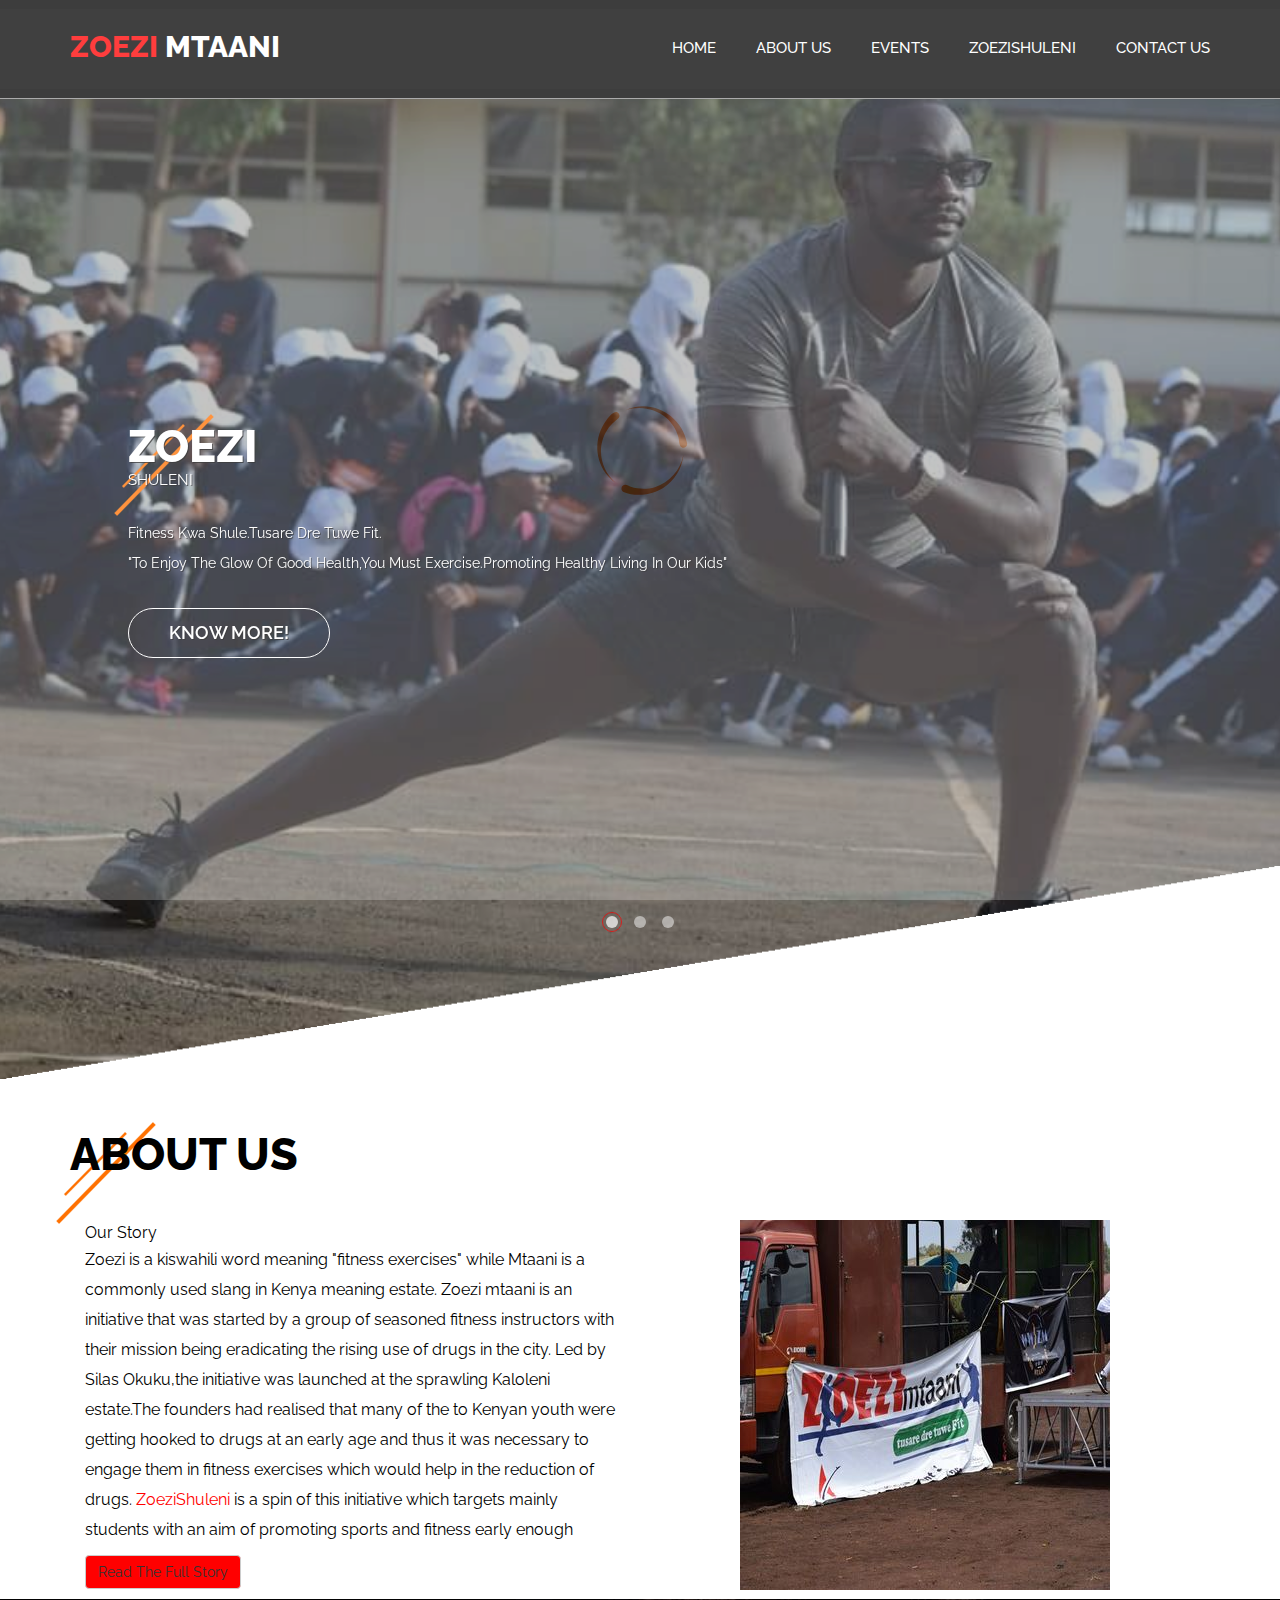
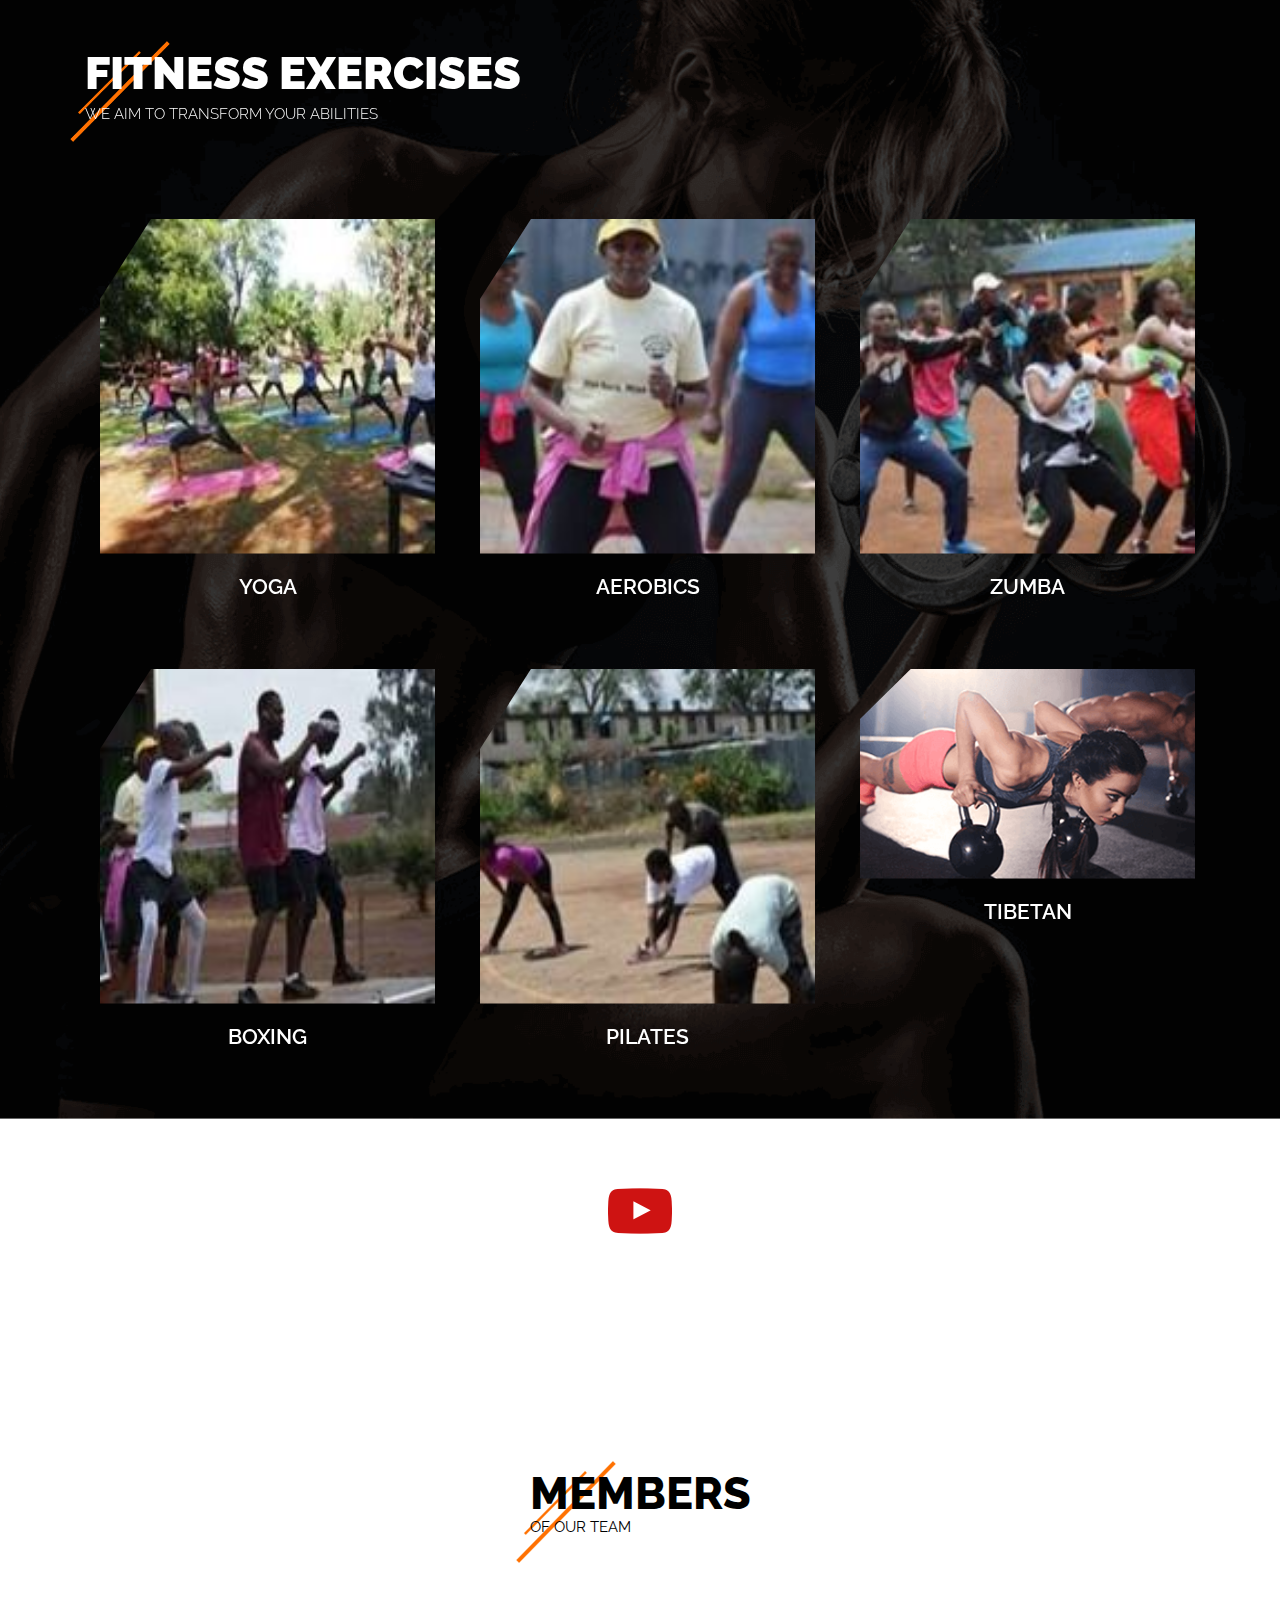
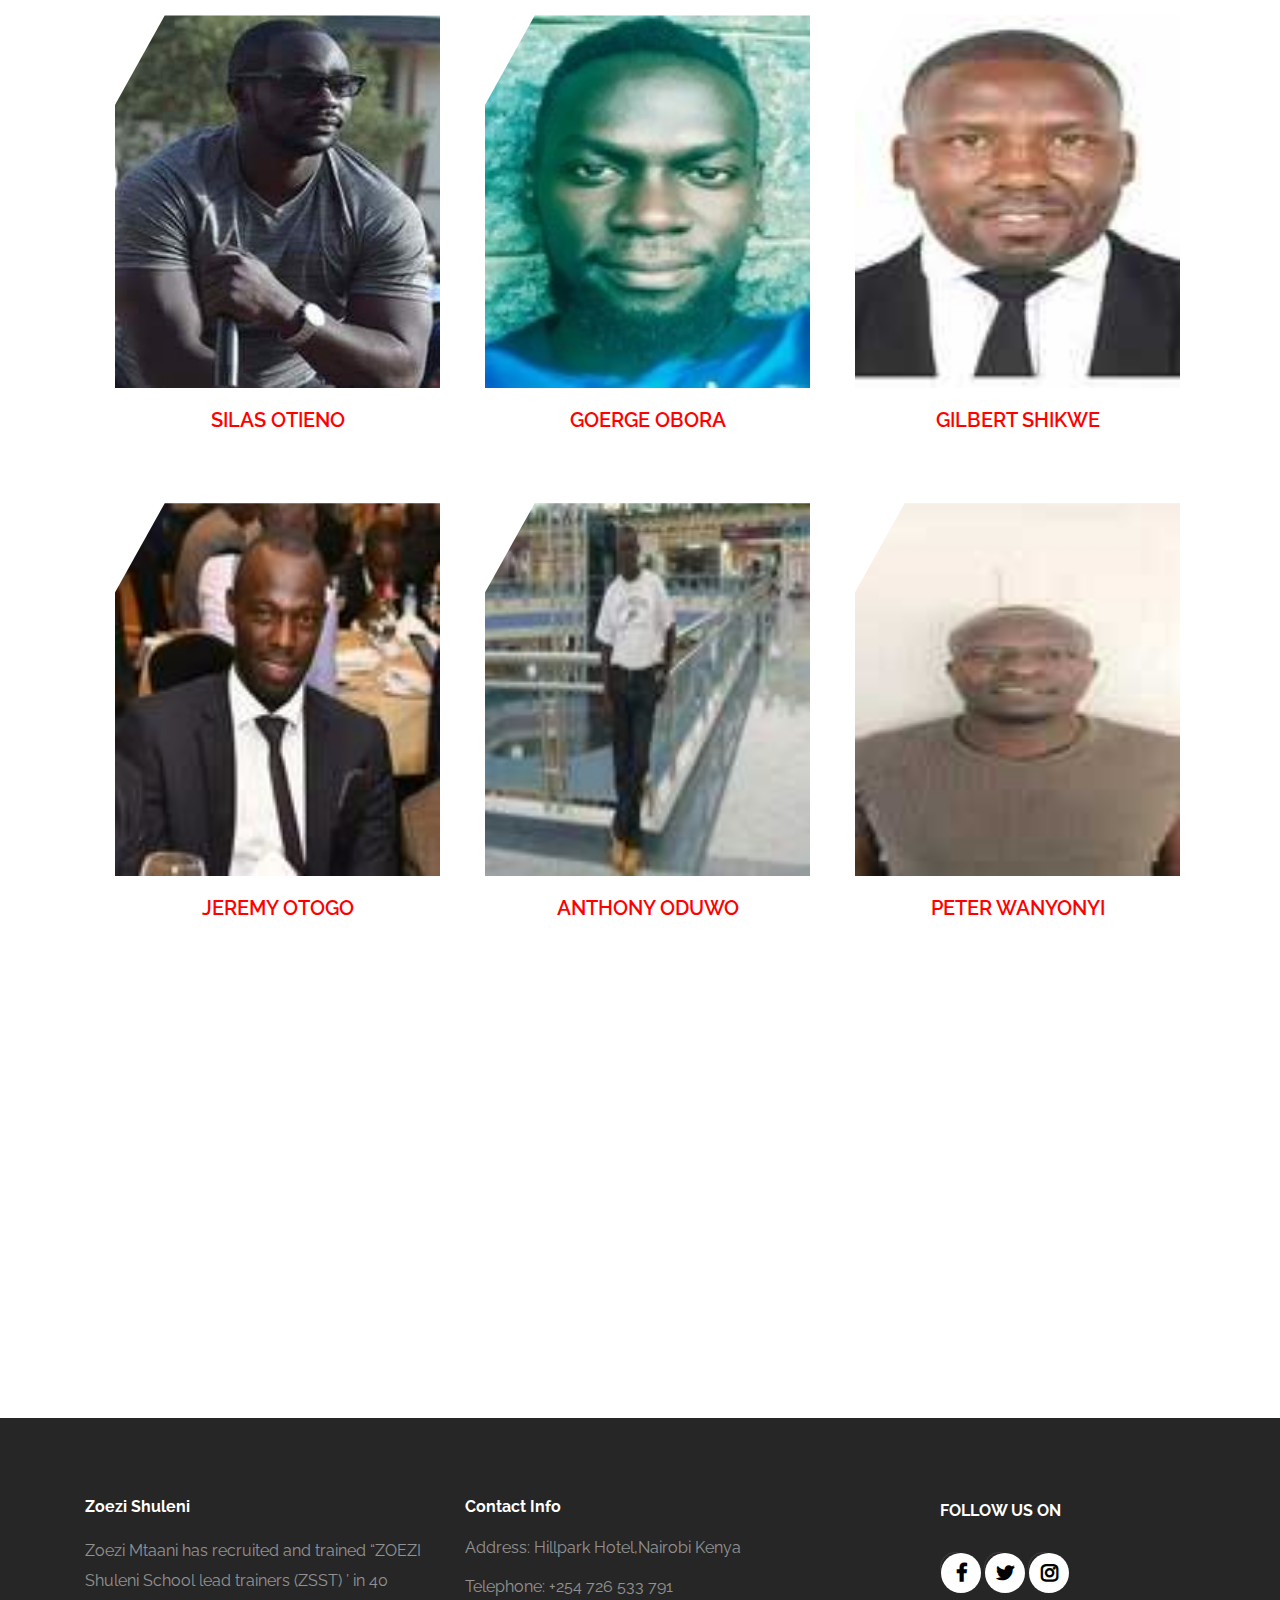
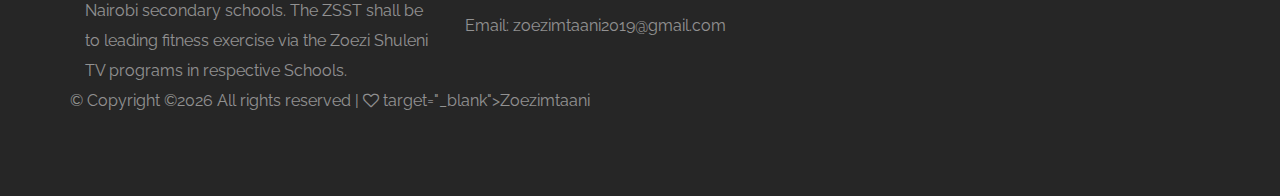
==== commit 80794b7e: "added templates" ====
--- a/index.html
+++ b/index.html
@@ -9,6 +9,7 @@
 <meta http-equiv="X-UA-Compatible" content="IE=edge">
 <meta name="viewport" content="width=device-width, initial-scale=1">
 <title>Zoezi-Mtaani</title>
+<link href="https://stackpath.bootstrapcdn.com/font-awesome/4.7.0/css/font-awesome.min.css" rel="stylesheet" integrity="sha384-wvfXpqpZZVQGK6TAh5PVlGOfQNHSoD2xbE+QkPxCAFlNEevoEH3Sl0sibVcOQVnN" crossorigin="anonymous">
 <link type="image/x-icon" rel="shortcut icon" href="assets/images/favicon.ico"/>
 <link rel="stylesheet" href="../../../../../cdnjs.cloudflare.com/ajax/libs/font-awesome/4.7.0/css/font-awesome.min.css">
 <link href="https://fonts.googleapis.com/css?family=Lato:100,100i,300,300i,400,400i,700,900,900i" rel="stylesheet">
@@ -86,7 +87,7 @@
           <h2 class="sec-title title"><span>Zoezi</span> SHULENI </h2>
           <p>Fitness kwa shule.Tusare dre tuwe fit.<br>
             "To enjoy the glow of good health,you must exercise.Promoting healthy living in our kids" </p>
-          <a href="#contactus" class="btn btn-hero btn-lg" role="button">Know More!</a> </div>
+          <a href="shedule.html" class="btn btn-hero btn-lg" role="button">Know More!</a> </div>
       </div>
       <div class="item slides">
         <div class="slide-2"></div>
@@ -95,14 +96,14 @@
           <p>Fitness kwa doorstep.Tusare dre tuwefit<br>
             "True enjoyment comes from activity of the mind and exercise of the body; the two are ever united.
              Kuwa Fit,Kuwa healthy" </p>
-          <a href="#contactus" class="btn btn-hero btn-lg" role="button">Join now !</a> </div>
+          <a href="#contactus" class="btn btn-hero btn-lg" role="button">Support Us!</a> </div>
       </div>
       <div class="item slides">
         <div class="slide-3"></div>
         <div class="hero">
           <h2 class="sec-title title"><span>ZOEZI</span> Mashinani </h2>
           <p>Building a Healthy and Fit Community. </p>
-          <a href="#contactus" class="btn btn-hero btn-lg" role="button">Join now !</a> </div>
+          <a href="#contactus" class="btn btn-hero btn-lg" role="button">Support Us!</a> </div>
       </div>
       <a class="left carousel-control" href="#bs-carousel" data-slide="prev"> prev </a> <a class="right carousel-control" href="#bs-carousel" data-slide="next"> Next </a> </div>
   </div>
@@ -238,7 +239,7 @@
   <!--video start-->
   <section class="video_sec">
     <div class="container-fluid">
-      <div class="row"><a href="https://www.youtube.com/embed/AulGwjIv3m8" data-width="550" data-height="350" class="video-link"><img src="assets/images/play.png" class="img-responsive" alt=""></a>
+      <div class="row"><a href="https://www.youtube.com/embed/AulGwjIv3m8" data-width="550" data-height="350" class="video-link"><img src="assets/images/youtube.png" class="img-responsive" alt=""></a>
         <h2>Explore Life fitness</h2>
         <a href="https://www.youtube.com/embed/AulGwjIv3m8" data-width="550" data-height="350" class="video-link primary-btn"> Watch our Videos !</a> </div>
     </div>
@@ -322,76 +323,63 @@
         </div>
       </div>
     </div>
+    </section
+    div class="map">
+    <iframe src="https://maps.google.com/maps?q=hillpark%2C&t=&z=13&ie=UTF8&iwloc=&output=embed" width="100" height="400" style="border:0" allowfullscreen></iframe>
+  </div
   
   <!--Timetable start-->
   
   <!--Timetable end--> 
-  
-  <!--Gallery start-->
-  <div class="gallery">
-    <div class="footer-gallery owl-carousel owl-theme ss_carousel" id="slider2">
-      <div class="item"> <a href="assets/images/gallery_1.jpg"> <img class="img-responsive" src="assets/images/gallery_1.jpg" alt=""> <i class="fa fa-link" aria-hidden="true"></i></a> </div>
-      <div class="item"> <a href="assets/images/gallery_2.jpg"> <img class="img-responsive" src="assets/images/gallery_2.jpg" alt=""> <i class="fa fa-link" aria-hidden="true"></i></a> </div>
-      <div class="item"> <a href="assets/images/gallery_3.jpg"> <img class="img-responsive" src="assets/images/gallery_3.jpg" alt=""> <i class="fa fa-link" aria-hidden="true"></i></a> </div>
-      <div class="item"> <a href="assets/images/gallery_4.jpeg"> <img class="img-responsive" src="assets/images/gallery_4.jpeg" alt=""> <i class="fa fa-link" aria-hidden="true"></i></a> </div>
-      <div class="item"> <a href="assets/images/gallery_6.jpeg"> <img class="img-responsive" src="assets/images/gallery_6.jpeg" alt=""> <i class="fa fa-link" aria-hidden="true"></i></a> </div>
-      <div class="item"> <a href="assets/images/gallery_6.jpg"> <img class="img-responsive" src="assets/images/gallery_1.jpeg" alt=""> <i class="fa fa-link" aria-hidden="true"></i></a> </div>
-      <div class="item"> <a href="assets/images/gallery_2.png"> <img class="img-responsive" src="assets/images/gallery_2.png" alt=""> <i class="fa fa-link" aria-hidden="true"></i></a> </div>
-    </div>
-  </div>
-  <!--Gallery end--> 
-  <!-- /gallery start-->
-  
-    <!-- /gallery end--> 
-    
-    <!--footer start-->
-    <footer class="main-footer">
-      <div class="footer">
-        <div class="container">
-          <div class="slide-top footer-logo"> <a href="index.html">
-            <h2 class="logo_name">GYM <span class="white_text">FIT </span> </h2>
-            </a> </div>
-          <div class="slide-bottom footer-menu">
-            <ul class="nav-menu">
-              <li><a href="index.html">Home</a></li>
-              <li><a href="about.html">About us</a></li>
-              <li><a href="courses.html">COURSES</a></li>
-              <li><a href="shedule.html">schedule </a></li>
-              <li><a href="blogpage.html">Blog</a></li>
-              <li><a href="contact.html">contact us</a></li>
-            </ul>
-          </div>
-          <div class="slide-bottom footer-mail">
-            <form>
-                <input type="email" name="mail" required placeholder="ENTER YOUR EMAIL" />
-                <input name="submit" class="submit_icon" type="submit" value="">
-            </form> 
-          </div>
-          <div class="slide-bottom social footer-social"> <span>Follow us on</span>
-            <ul>
-              <li class="faebook"><a href="javascript:void(0);" target="_blank"><i class="fa fa-facebook"></i></a></li>
-              <li class="twitter"><a href="javascript:void(0);" target="_blank"><i class="fa fa-twitter" aria-hidden="true"></i></a></li>
-              <li class="insta"><a href="javascript:void(0);" target="_blank"><i class="fa fa-instagram"></i></a></li>
-            </ul>
-          </div>
+  <footer class="site-footer" role="contentinfo">
+    <div class="container">
+      <div class="row mb-5">
+        <div class="col-md-4 mb-5">
+          <h3>Zoezi Shuleni</h3>
+          <p class="mb-5">Zoezi Mtaani has recruited and trained “ZOEZI Shuleni
+            School lead trainers (ZSST) ’ in 40 Nairobi secondary schools. The ZSST shall be to leading fitness
+            exercise via the Zoezi Shuleni TV programs in respective Schools.</p>
           
-          <div class="slide-bottom copyright-text">
-            <p>© 2018 GYMFIT. All Rights Reserved</p>
-          </div>
-        </div>
-      </div>
-    </footer>
-    <!--footer end
-  <!--blog start-->
-  
-  <!--blog end--> 
-  
-  
-  
-  
-  <!--footer start-->
- 
-  <!--footer end--> 
+
+        </div>
+        <div class="col-md-5 mb-5">
+          <h3>Contact Info</h3>
+          <ul class="list-unstyled footer-link">
+            <li class="d-block">
+              <span class="d-block">Address: </span>
+              <span class="text-white">Hillpark Hotel,Nairobi Kenya</span></li>
+            <li class="d-block"><span class="d-block">Telephone: </span><span class="text-white">+254 726 533 791</span></li>
+            <li class="d-block"><span class="d-block">Email: </span><span class="text-white">zoezimtaani2019@gmail.com</span></li>
+          </ul>
+        </div>
+        <div class="col-md-3 mb-5">
+          
+          
+              <div class="slide-bottom social footer-social"> <span>Follow us on</span>
+                <ul>
+                  <li class="faebook"><a href="javascript:void(0);" target="_blank"><i class="fa fa-facebook"></i></a></li>
+                  <li class="twitter"><a href="javascript:void(0);" target="_blank"><i class="fa fa-twitter" aria-hidden="true"></i></a></li>
+                  <li class="insta"><a href="javascript:void(0);" target="_blank"><i class="fa fa-instagram"></i></a></li>
+                </ul>
+          </ul>
+        </div>
+        </div>
+        
+      </div>
+      <div class="row">
+        <div class="col-12 text-center ">
+            
+            </div>
+          
+          <p>&copy; 
+Copyright &copy;<script>document.write(new Date().getFullYear());</script> All rights reserved |  <i class="fa fa-heart-o" aria-hidden="true"></i>   target="_blank">Zoezimtaani</a>
+
+        </div>
+      </div>
+    </div>
+  </footer>
+  <!-- END footer  
+   
 </div>
 <a href="#" class="scrollToTop"><i class="fa fa-arrow-up" aria-hidden="true"></i></a> 
 <!-- jQuery --> 
--- a/assets/css/style.css
+++ b/assets/css/style.css
@@ -238,7 +238,7 @@
 	left: 0;
 	top: 0;
 	width: 100%;
-	background: transparent;
+	background:transparent;
 	z-index: 999;
 	-webkit-transition: all 1s ease;
 	-ms-transition: all 1s ease;
@@ -667,7 +667,7 @@
 	font-size: 20px;
 	font-weight: 900;
 }
-. .btn-hero:hover {
+ .btn-hero:hover {
 	border-color:red !important;
 	background-color:red;
 	color:#fff;
@@ -822,7 +822,7 @@
 	font-weight:400;
 }
 .course_sec a:hover {
-	color red;
+	color:red;
 	cursor: default;
 }
 .course-list ul li a:hover .slass-img:after, .course-list ul li a:hover .slass-img span, .trainers-list ul li:hover .trainer-img-wrap:after, .trainers-list ul li:hover .trainer-img .footer-social {
@@ -1220,13 +1220,13 @@
 	border-radius: 50%;
 	color: red;
 }
-.footer-social ul li a i {
+.-social ul li a i {
 	font-size: 30px;
 	height: 50px;
 	line-height: 50px;
 	width: 50px;
 	transition: all 0.5s ease 0s;
-	-moz-transition: all 0.5s ease 0s;
+	-moz-transitiofootern: all 0.5s ease 0s;
 	-webkit-transition: all 0.5s ease 0s;
 	-ms-transition: all 0.5s ease 0s;
 	-o-transition: all 0.5s ease 0s;
@@ -1773,12 +1773,12 @@
     text-transform: uppercase;
 }
 .filter-button:hover{
-    background red;
+    background:red;
 	color:#fff;
    transition: all ease 0.5s 0s;
 }
 .filter-button:active{
-    background red;
+    background:red;
 	color:#fff;
 	transition: all ease 0.5s 0s;
 	outline: none !important;
@@ -2088,7 +2088,7 @@
 	width: 40px;
 }
 .social ul li a i:hover {
-	background-color red;
+	background-color:red;
 }
 .conatct-us {
 	background: url(../images/contact_bg.png) no-repeat;
@@ -2318,7 +2318,7 @@
 	color: #82b53f;
 }
 .blog_detail:hover .blog_title a{
-	color red;
+	color:red;
 	transition:all ease 0.5 0s;
 }
 .upload_info span {
@@ -2370,7 +2370,7 @@
 }
 .read_social .pull-left .fa {
 	padding-left: 5px;
-	color red;
+	color:red;
 }
 .read_social .pull-right .fa {
 	color: #ffffff;
@@ -2505,7 +2505,7 @@
 	font-size: 20px;
 }
 .search_blog button:hover {
-	color red;
+	color:red;
 	background-color: transparent;
 	border-color: transparent;
 }
@@ -2829,7 +2829,7 @@
 	z-index: 99;
 }
 i.fa.fa-angle-left {
-    background-color red;
+    background-color:red;
     color: #fff;
     height: 40px;
     width: 40px;
@@ -2838,7 +2838,7 @@
     border-radius: 50px;
 }
 i.fa.fa-angle-right {
-    background-color red;
+    background-color:red;
     color: #fff;
     height: 40px;
     width: 40px;
@@ -2975,7 +2975,7 @@
 	color: #040404;
 }
 #filter_menu li:hover {
-	background red;
+	background:red;
 }
 #filter_menu li:hover a {
 	color: #fff;
@@ -3031,7 +3031,7 @@
 	font-size: 18px;
 	text-transform: uppercase;
 	padding: 19px 35px;
-	background-color red;
+	background-color:red;
 	border-radius: 50px;
 	font-weight: bold;
 	font-family: 'Montserrat', sans-serif;
@@ -3131,12 +3131,12 @@
 	font-size: 18px;
 	text-transform: uppercase;
 	padding: 19px 35px;
-	background-color red;
+	background-color:red;
 	border-radius: 50px;
 	font-weight: bold;
 	font-family: 'Montserrat', sans-serif;
 	margin: 15px;
-	border: 2px soli red;
+	border: 2px solid red;
 	transition: all ease 0.5s 0s;
 }
 a.back_to_home:hover {
@@ -3171,7 +3171,7 @@
 	margin-bottom: 50px;
 }
 .color_change {
-	color red;
+	color:red;
 }
 .comeing_con p {
 	font-size: 18px;
@@ -3238,7 +3238,7 @@
 	width: -99;
 }
 .form-subscribe .btn {
-	background red;
+	background:red;
 	height: 46.5px;
 	border-radius: 40px !important;
 	border: none;
@@ -3411,7 +3411,7 @@
 }
 .submit_btn {
 	color: #fff;
-	background red;
+	background:red;
 	padding: 11px 38px;
 	border-radius: 60px;
 	border: none;
@@ -3824,7 +3824,7 @@
     min-height: 34px;
 }
 .ft-blog-post .info .date {
-    color red;
+    color:red;
     font-weight: bold;
     text-align: left;
     float: left;
@@ -4337,4 +4337,84 @@
     position: absolute;
     top: -5%;
     right: -1%;
-}+}.site-footer {
+	padding: 5em 0;
+	background: #262626;
+	color: rgba(255, 255, 255, 0.5);
+  }
+  
+  .site-footer p:last-child {
+	margin-bottom: 0;
+  }
+  
+  .site-footer a {
+	color: #f73471;
+	border-bottom: 1px solid transparent;
+  }
+  
+  .site-footer a:hover {
+	color: #fff;
+	border-bottom: 1px solid rgba(255, 255, 255, 0.2);
+  }
+  
+  .site-footer h3 {
+	font-size: 16px;
+	margin-bottom: 20px;
+	font-weight: bold;
+	color: #fff;
+  }
+  
+  .site-footer .footer-link li {
+	line-height: 1.5;
+	margin-bottom: 15px;
+  }
+  
+  .site-footer hr {
+	width: 100%;
+  }
+  
+  .footer-social a {
+	line-height: 0;
+	border-radius: 50%;
+	margin: 0 5px 5px 0;
+	border: 1px solid rgba(255, 255, 255, 0.1);
+	width: 30px;
+	height: 30px;
+	text-align: center;
+	display: inline-block;
+  }
+  
+  .footer-social a:hover {
+	background: #fff;
+	border-color: #fff;
+	color: #000;
+  }
+  
+  .link-thumbnail {
+	display: block;
+	position: relative;
+	overflow: hidden;
+	text-align: center;
+  }
+  
+  @media (max-width: 991px) {
+	.link-thumbnail {
+	  margin-bottom: 30px;
+	}
+  }
+  
+  .link-thumbnail img {
+	position: relative;
+	-webkit-transition: .3s all ease;
+	-o-transition: .3s all ease;
+	transition: .3s all ease;
+  }
+  
+  .link-thumbnail .date {
+	display: block;
+	font-size: 12px;
+	color: rgba(255, 255, 255, 0.4);
+	text-transform: uppercase;
+	margin-bottom: 10px;
+  }
+  --- a/assets/css/responsive.css
+++ b/assets/css/responsive.css
@@ -1038,9 +1038,7 @@
 	text-align: center;
 	margin: auto;
 }
-.footer {
-	padding-bottom: 30px;
-	padding-top: 40px;
+
 }
 .tainers_box li.item {
 	width: 100%;
@@ -1136,11 +1134,9 @@
 section.inner_trainer.Trainer_sec {
 	margin-top: 0px;
 }
-.footer-mail input[type="email"] {
-	width: 270px;
-}
-.footer-menu ul li {
-	margin: 0px 10px 0px 10px;
+
+}
+
 }
 .achievements_box p {
 	font-size: 15px;
@@ -1624,9 +1620,7 @@
 	text-align: center;
 	margin: auto;
 }
-.footer {
-	padding-bottom: 30px;
-	padding-top: 40px;
+
 }
 .tainers_box li.item {
 	width: 100%;
@@ -1721,11 +1715,9 @@
 section.inner_trainer.Trainer_sec {
 	margin-top: 0px;
 }
-.footer-mail input[type="email"] {
-	width: 270px;
-}
-.footer-menu ul li {
-	margin: 0px 10px 0px 10px;
+
+}
+
 }
 .achievements_box p {
 	font-size: 15px;
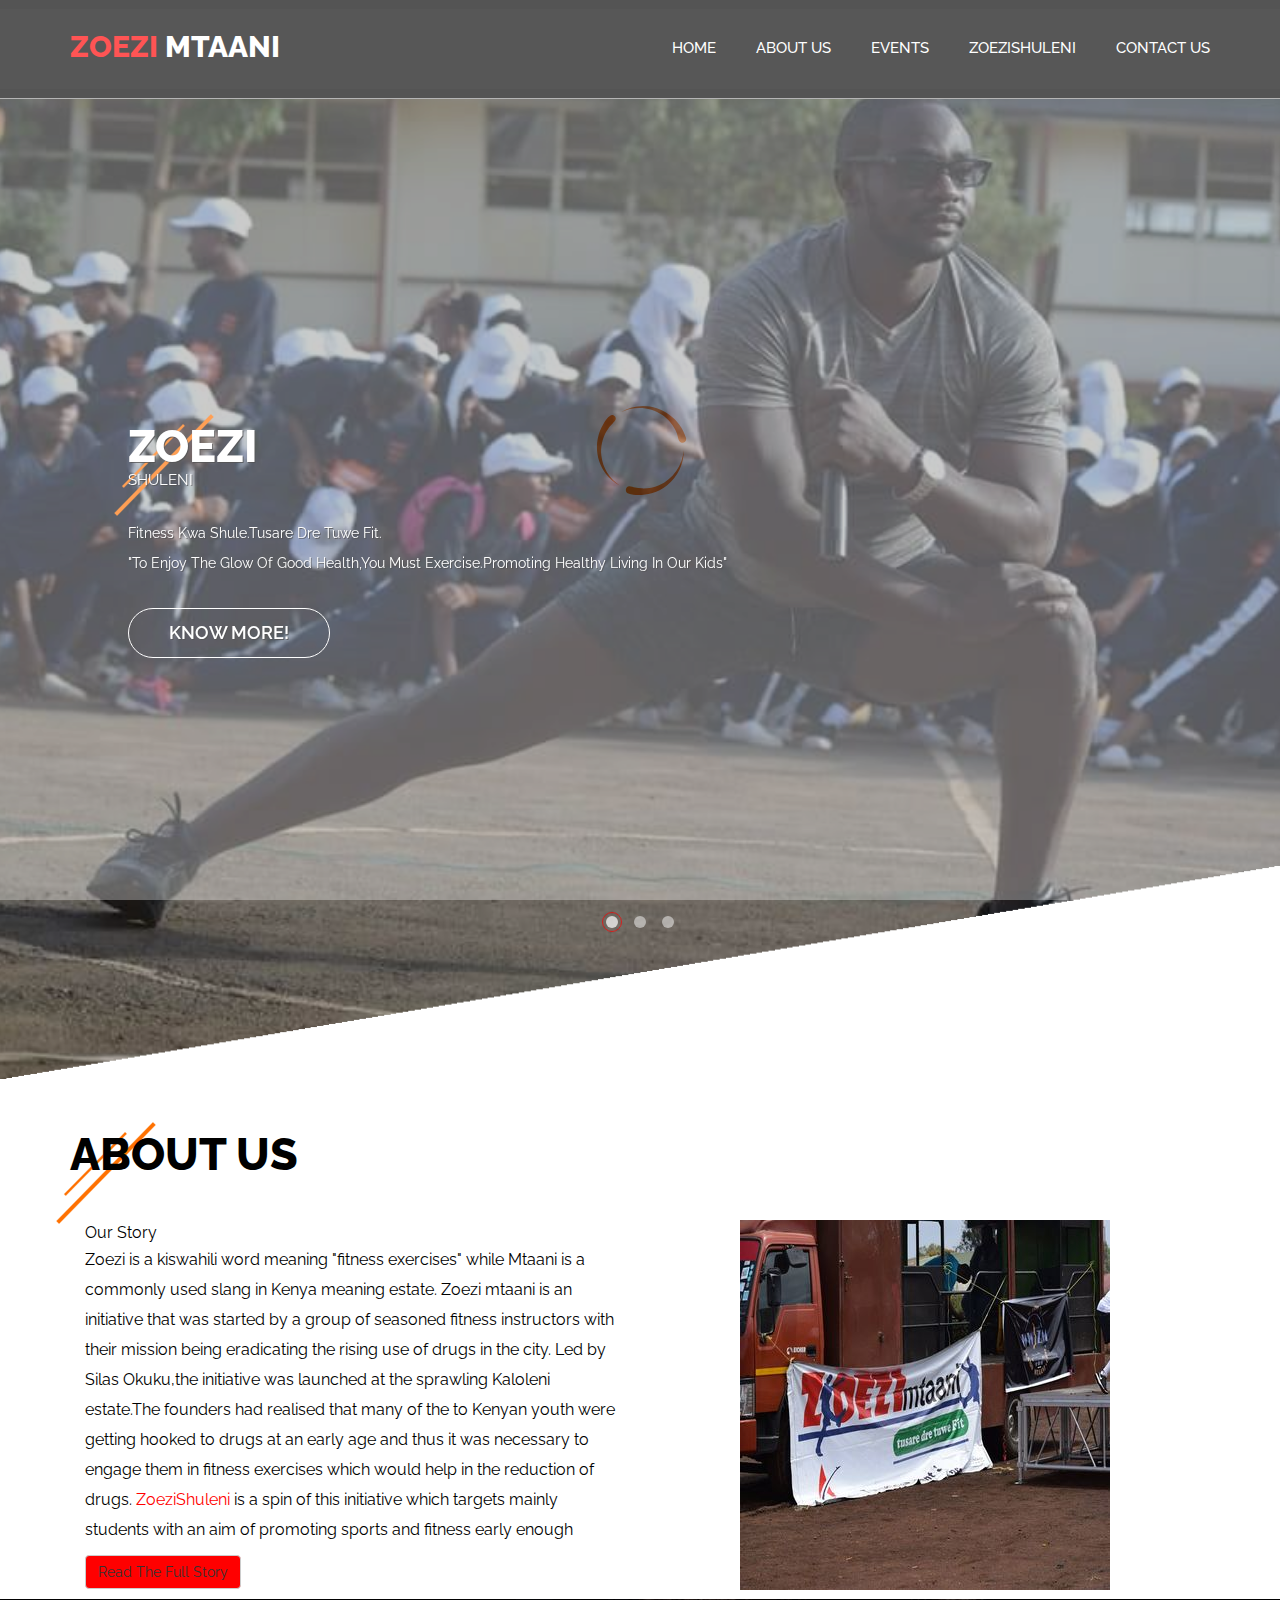
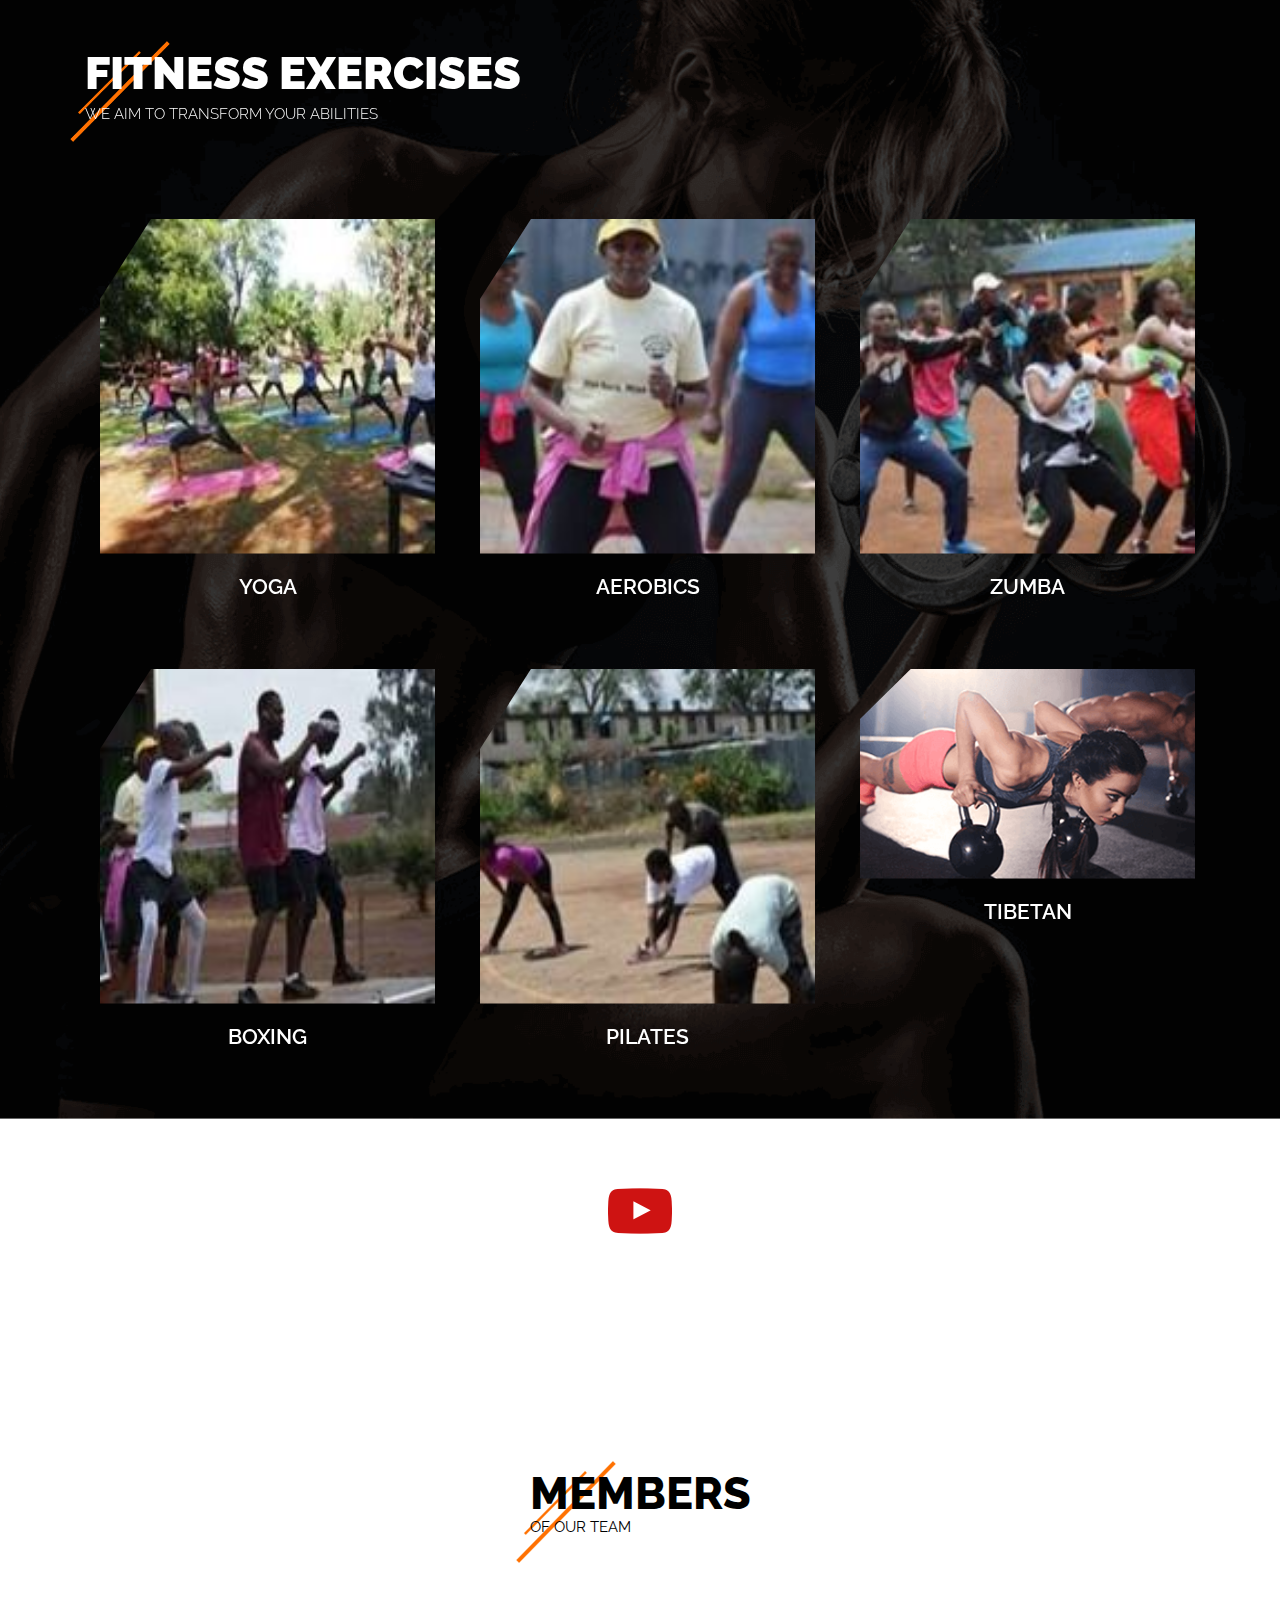
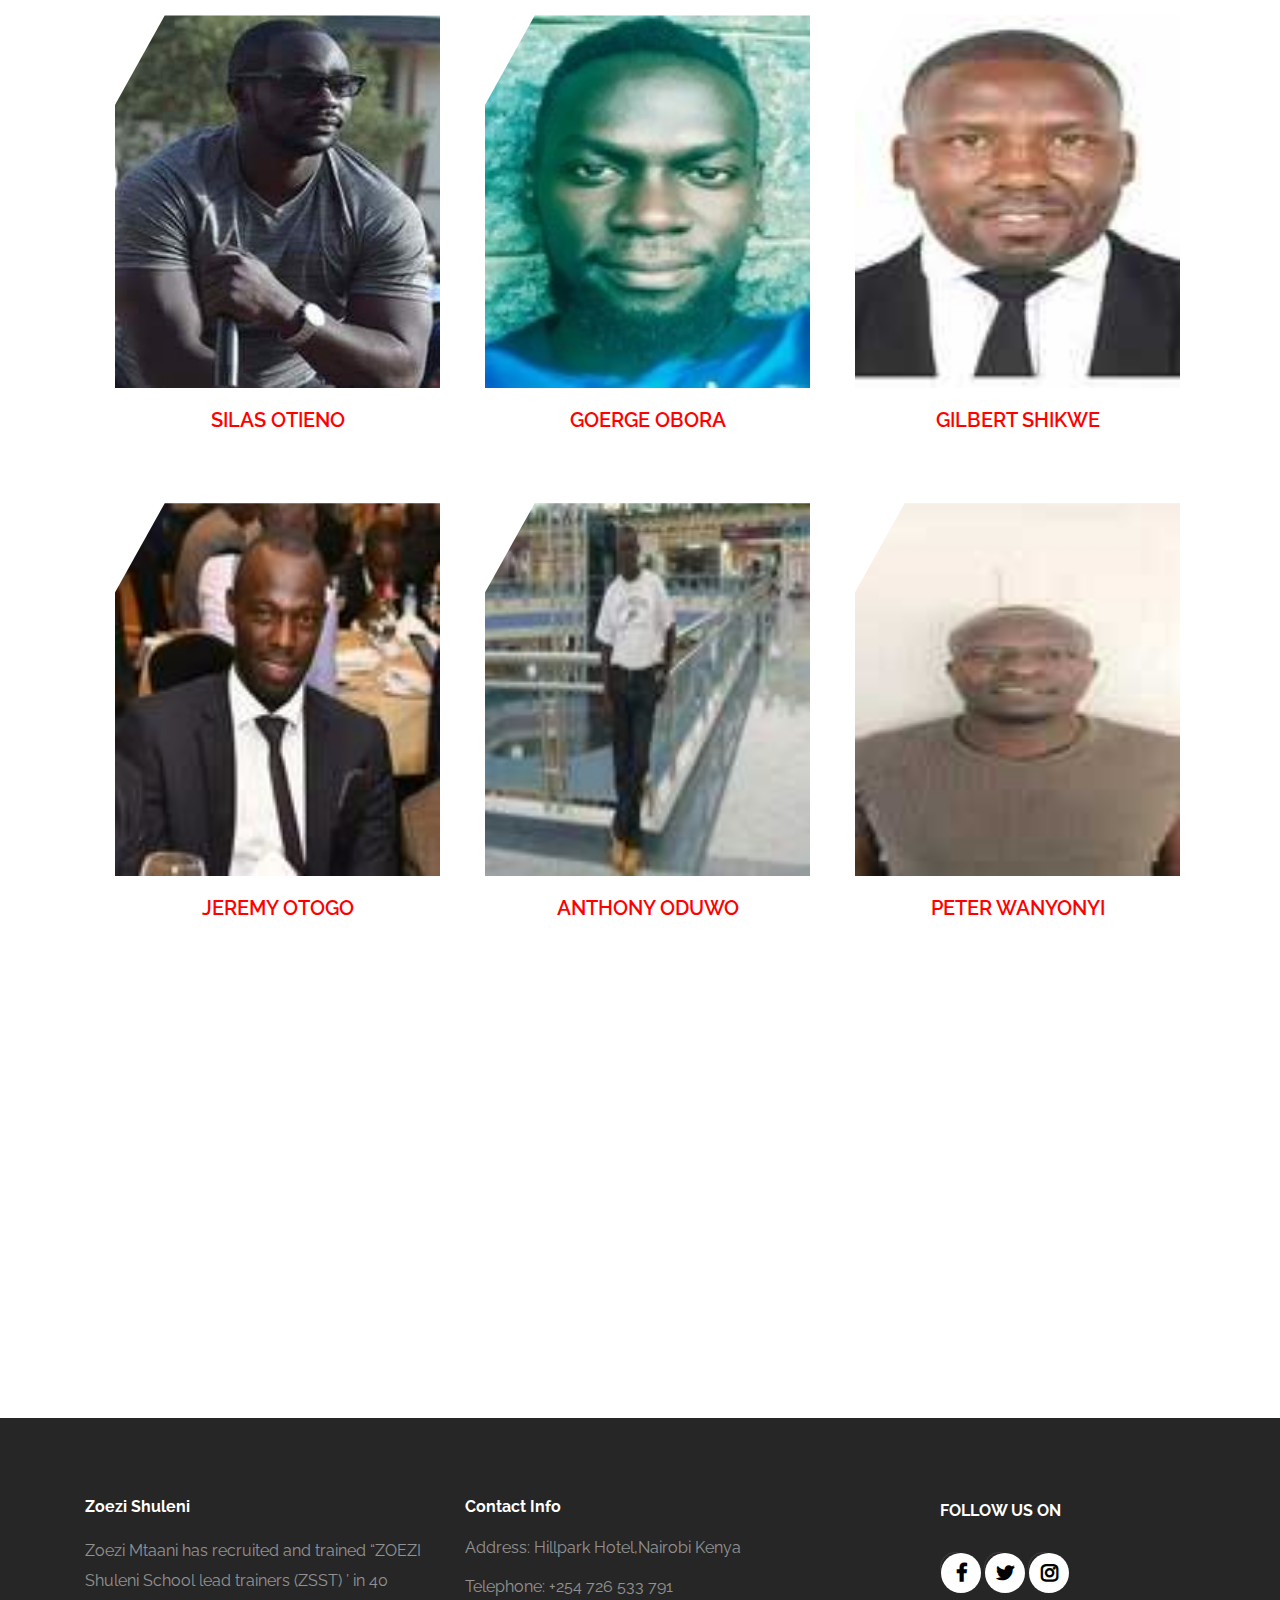
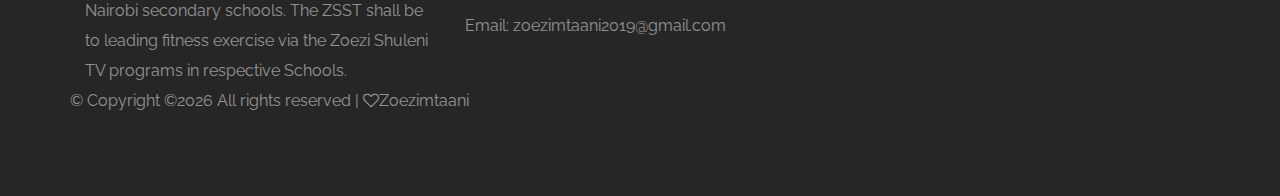
==== commit 144bf64f: "updated templates" ====
--- a/index.html
+++ b/index.html
@@ -372,7 +372,7 @@
             </div>
           
           <p>&copy; 
-Copyright &copy;<script>document.write(new Date().getFullYear());</script> All rights reserved |  <i class="fa fa-heart-o" aria-hidden="true"></i>   target="_blank">Zoezimtaani</a>
+Copyright &copy;<script>document.write(new Date().getFullYear());</script> All rights reserved |  <i class="fa fa-heart-o" aria-hidden="true"></i>Zoezimtaani</a>
 
         </div>
       </div>
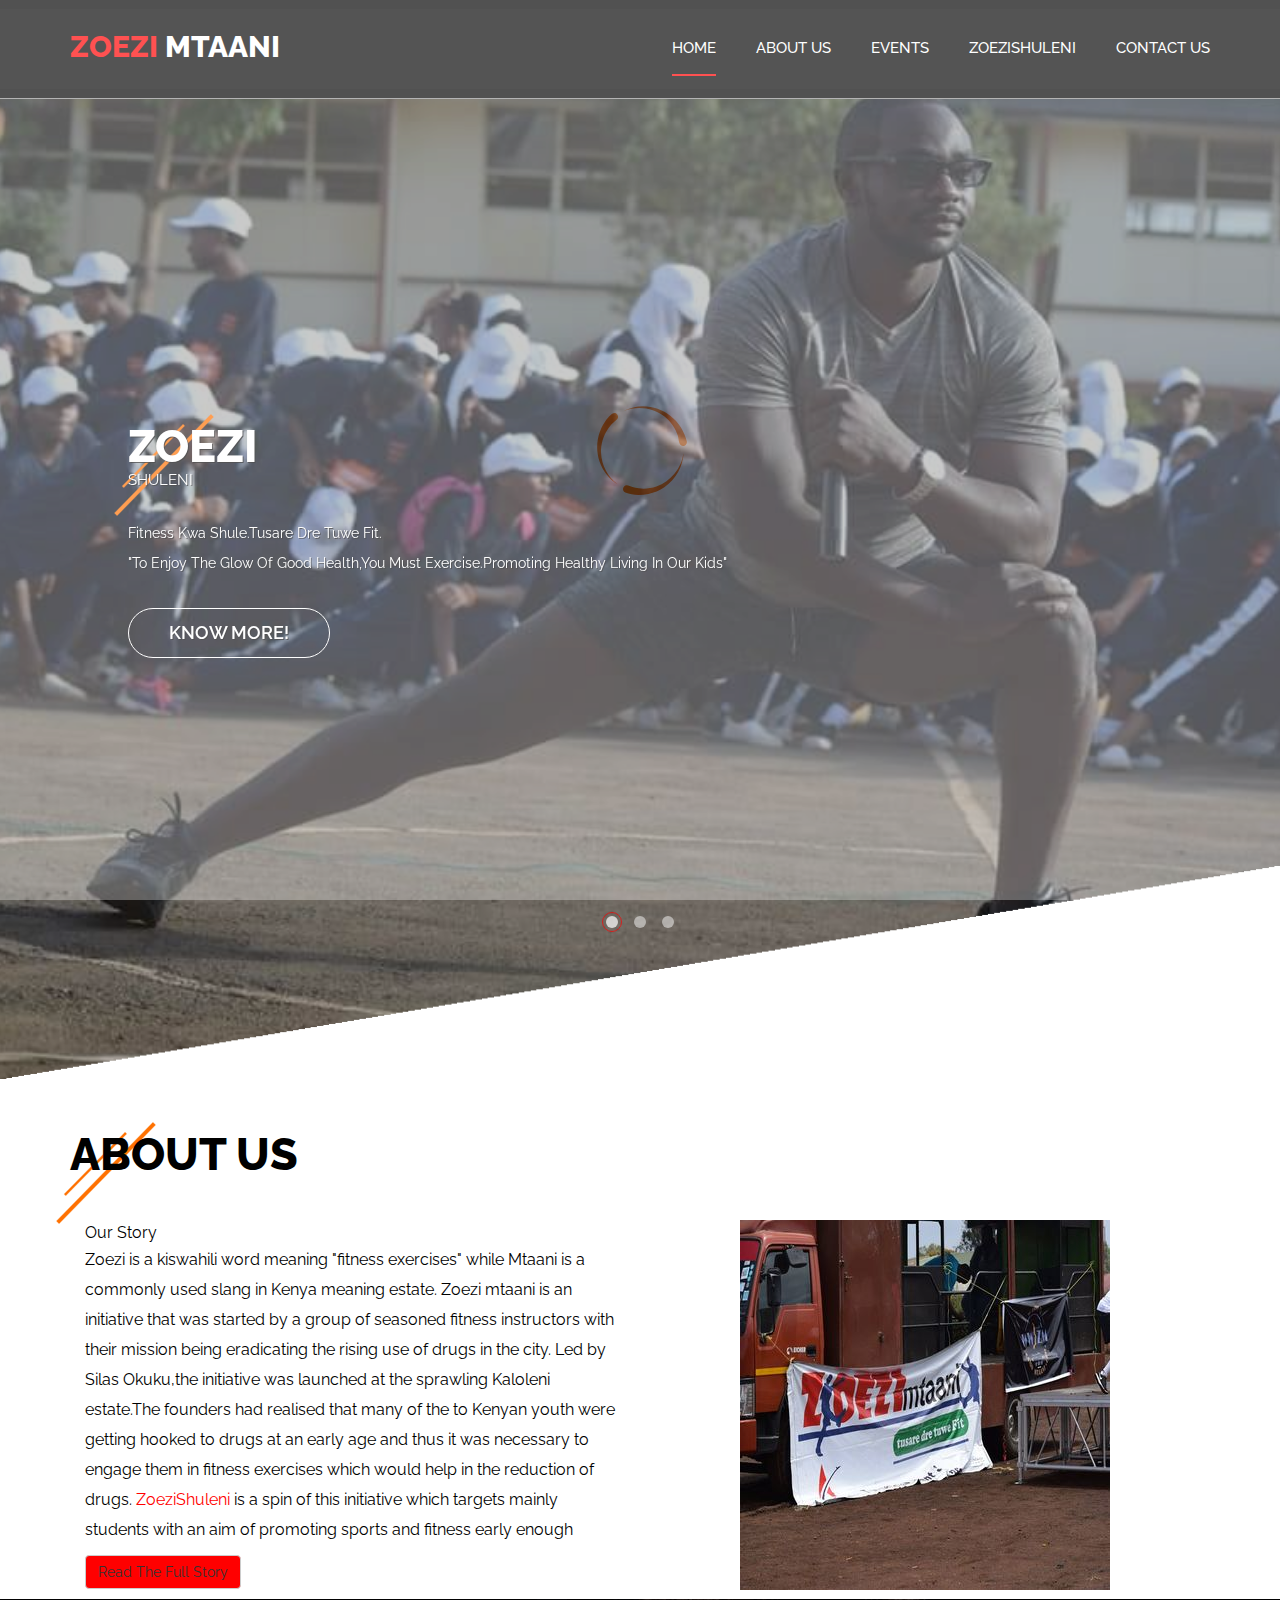
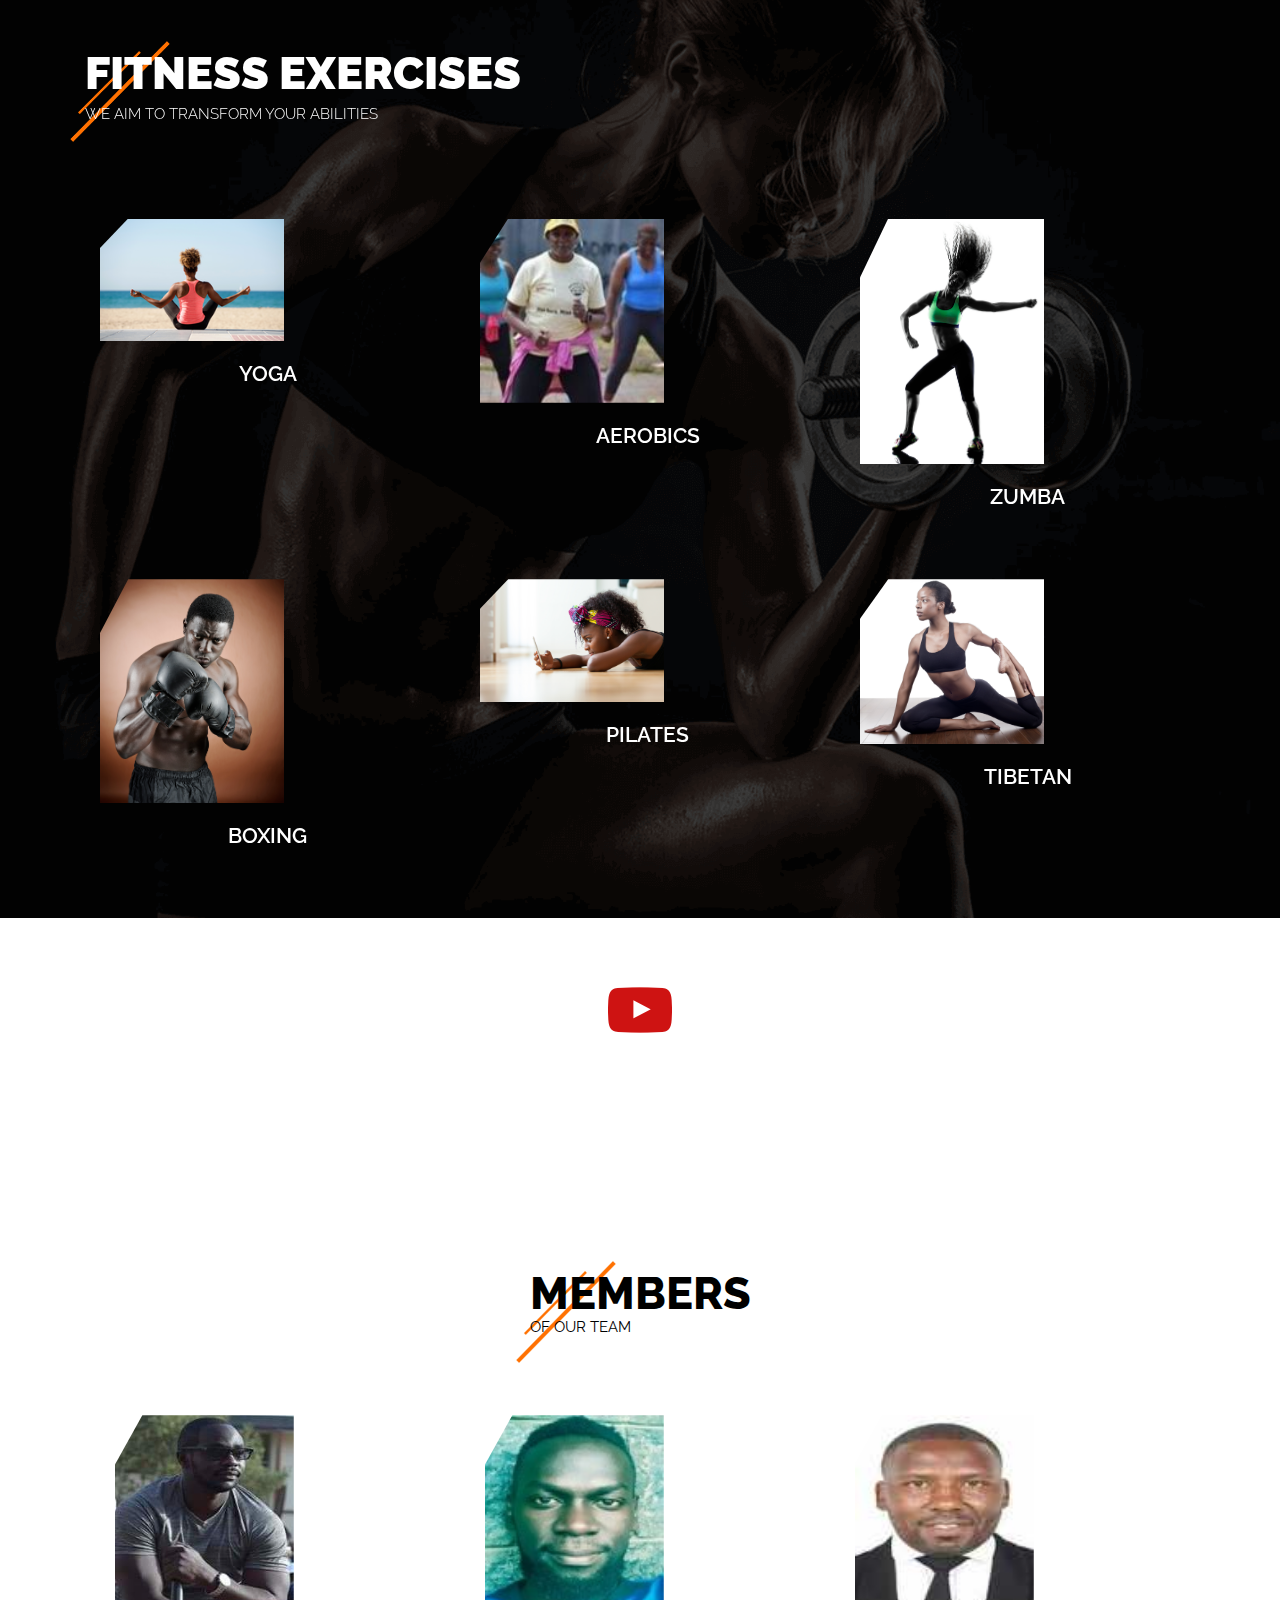
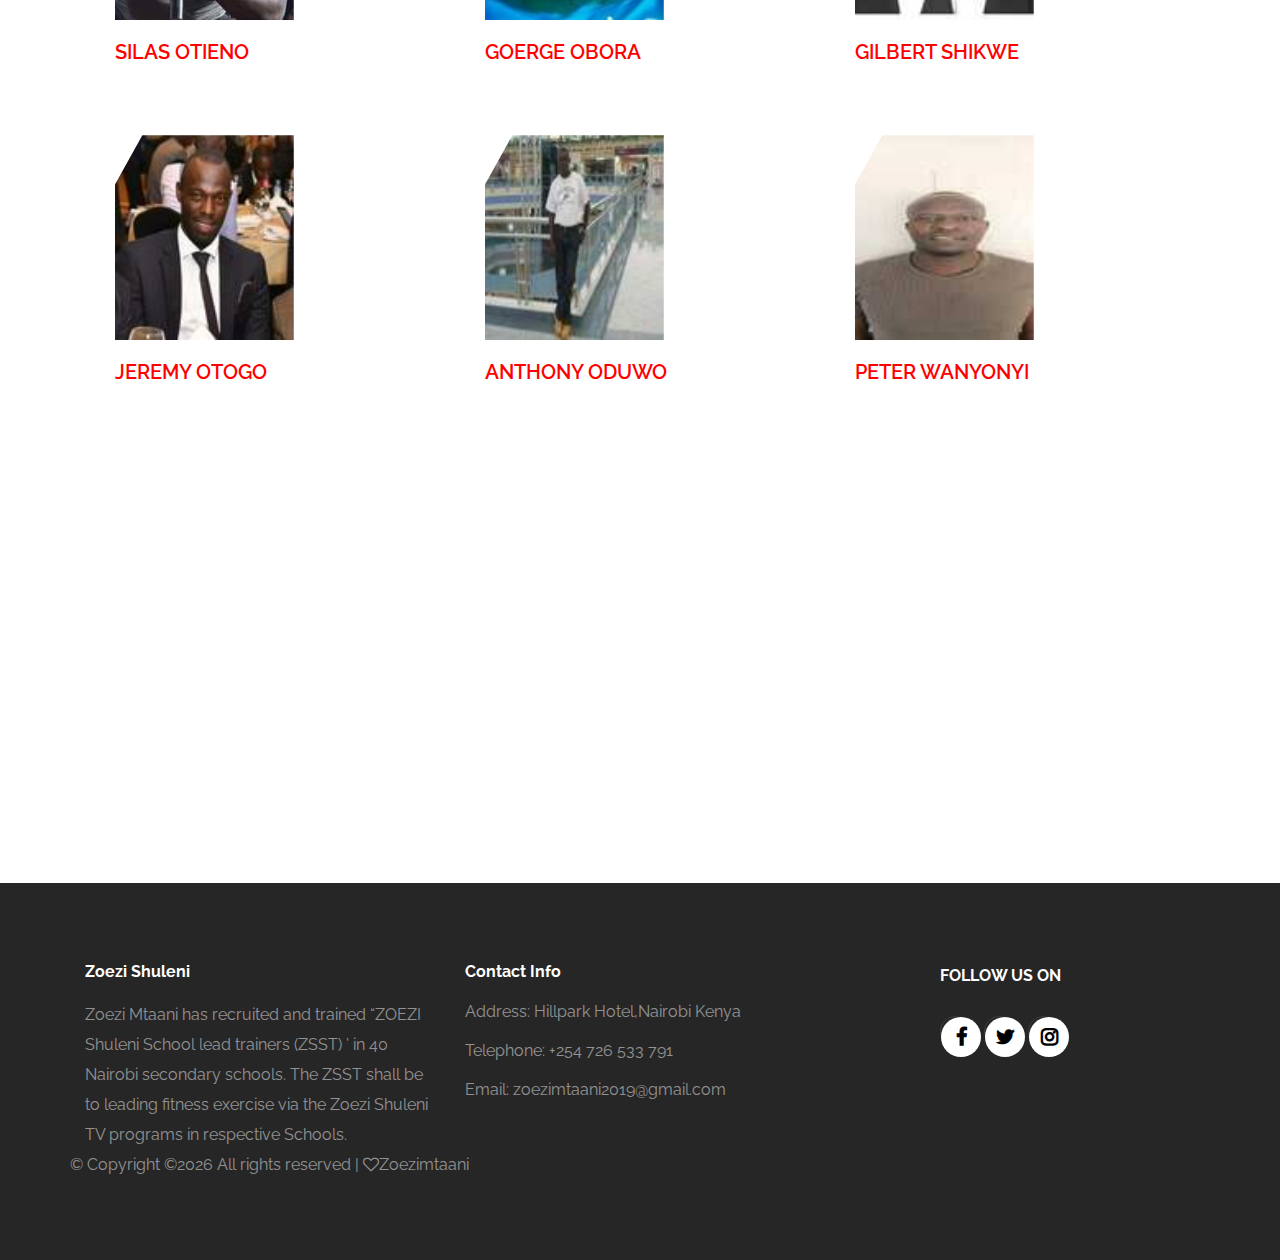
==== commit 0c73799e: "UPDATED TEMPLATES" ====
--- a/index.html
+++ b/index.html
@@ -170,7 +170,7 @@
         <div class="col-md-4 col-sm-6">
           <div class="item">
             <div class="course_box1">
-              <div class="img_course1"> <img class="img-responsive" src="assets/images/yoga5.jpeg" alt=""><a href="#" class="course_read">Read More</a> </div>
+              <div class="img_course1"> <img class="img-responsive" src="assets/images/yoga2.png" alt="" height="500"><a href="#" class="course_read">Read More</a> </div>
               <div class="course_con1">
                 <h3>Yoga</h3>
               </div>
@@ -190,7 +190,7 @@
         <div class="col-md-4 col-sm-6">
           <div class="item">
             <div class="course_box1">
-              <div class="img_course1"> <img class="img-responsive" src="assets/images/zumba.jpg" alt=""> <a href="#" class="course_read">Read More</a> </div>
+              <div class="img_course1"> <img class="img-responsive" src="assets/images/zumba3.png" alt=""> <a href="#" class="course_read">Read More</a> </div>
               <div class="course_con1">
                 <h3>Zumba</h3>
               </div>
@@ -200,7 +200,7 @@
         <div class="col-md-4 col-sm-6">
           <div class="item">
             <div class="course_box1">
-              <div class="img_course1"> <img class="img-responsive" src="assets/images/boxing.jpg" alt=""><a href="#" class="course_read">Read More</a> </div>
+              <div class="img_course1"> <img class="img-responsive" src="assets/images/boxer2.png" alt=""><a href="#" class="course_read">Read More</a> </div>
               <div class="course_con1">
                 <h3>Boxing</h3>
               </div>
@@ -210,7 +210,7 @@
         <div class="col-md-4 col-sm-6">
           <div class="item">
             <div class="course_box1">
-              <div class="img_course1"> <img class="img-responsive" src="assets/images/pilates2.jpg" alt=""><a href="#" class="course_read">Read More</a> </div>
+              <div class="img_course1"> <img class="img-responsive" src="assets/images/pilates.png" alt=""><a href="#" class="course_read">Read More</a> </div>
               <div class="course_con1">
                 <h3>Pilates</h3>
               </div>
@@ -220,7 +220,7 @@
         <div class="col-md-4 col-sm-6">
           <div class="item">
             <div class="course_box1">
-              <div class="img_course1"> <img class="img-responsive" src="assets/images/1.png" alt=""> <a href="#" class="course_read">Read More</a> </div>
+              <div class="img_course1"> <img class="img-responsive" src="assets/images/tibetan.png" alt="" > <a href="#" class="course_read">Read More</a> </div>
               <div class="course_con1">
                 <h3>Tibetan</h3>
               </div>
@@ -357,7 +357,7 @@
           
               <div class="slide-bottom social footer-social"> <span>Follow us on</span>
                 <ul>
-                  <li class="faebook"><a href="javascript:void(0);" target="_blank"><i class="fa fa-facebook"></i></a></li>
+                  <li class="faebook"><a href="https://www.facebook.com/Zoezimtaani-812461265787354"><i class="fa fa-facebook"></i></a></li>
                   <li class="twitter"><a href="javascript:void(0);" target="_blank"><i class="fa fa-twitter" aria-hidden="true"></i></a></li>
                   <li class="insta"><a href="javascript:void(0);" target="_blank"><i class="fa fa-instagram"></i></a></li>
                 </ul>
--- a/assets/css/style.css
+++ b/assets/css/style.css
@@ -327,7 +327,7 @@
 	border-bottom: 2px solid transparent;
 }
 .main-menu .nav li a:hover, .main-menu .nav li.current a {
-	border-bottom: 2px soli red;
+	border-bottom: 2px solid red;
 	background-color: transparent;
 	color:#fff;	
 }
@@ -987,12 +987,12 @@
     
     content: "";
     display: block;
-    height: 100%;
+    height: 55%;
     opacity: 0;
     position: absolute;
     right: 0;
     overflow: hidden;
-    width: 100%;
+    width: 55%;
 	transition:all ease 0.5s 0s;
 }
 .course_box1:before {
@@ -1087,7 +1087,8 @@
     margin: 10px 0px 60px 15px;
 }
 .img_course1 {
-    max-width: 100%;
+	max-width: 55%;
+
 }
 a.course_read {
     font-size: 20px;
@@ -1103,7 +1104,7 @@
 	opacity:1;
 }
 .course_box1:hover a:hover.course_read{
-	color:#fff;
+	color:orangered;
 	cursor:pointer;
 	opacity:0.8;
 }
@@ -1282,7 +1283,7 @@
     line-height: 25px;
     margin-top: 20px;
 	color:red;
-	text-align:center;
+	text-align:left;
 	text-transform:uppercase;
 }
 .trainer_con p{
@@ -1784,11 +1785,9 @@
 	outline: none !important;
 }
 .port-image{
-    width: 100%;
-}
-.img_course1 {
-    -webkit-clip-path: polygon(18.3% 0, 100% 0, 100% 100%, 0 100%, 0 28.6%);
-    clip-path: polygon(18% 0, 100% 0, 100% 100%, 0 100%, 0 28.6%);
+    width: 50%;
+}
+
 }
 section.inner_classes {
     margin-top: 60px;
@@ -1860,7 +1859,7 @@
 	transform: rotate(-45deg);
 }
 .blog_sec .item:hover p.blog-title {
-	color red;
+	color:red;
 	-webkit-transition: .3s ease;
 	transition: .3s ease;
 }
@@ -2338,7 +2337,7 @@
 	border-bottom: 1px solid #dbdbdb;
 }
 .blog_detail:nth-child(3) {
-	border-bottom: 3px soli red;
+	border-bottom: 3px solid red;
 }
 .blogpage3 .blog_main_img {
 	max-height: 400px;
@@ -2397,7 +2396,7 @@
 	vertical-align: middle;
 }
 .read_social .pull-right .circle:hover {
-	background red;
+	background:red;
 }
 /*paggination*/
 .pagination {
@@ -2416,7 +2415,7 @@
 	margin: 0;
 }
 .pull-right.pagination .active {
-	border: 2px soli red;
+	border: 2px solid red;
 	border-radius: 30px;
 }
 .pagination .pre, .pagination .next {
@@ -2454,7 +2453,7 @@
 	color: #ffffff;
 	text-transform: uppercase;
 	font-weight: 800;
-	background red;
+	background:red;
 	margin-bottom: 0;
 	padding: 20px;
 	font-size: 22px;
@@ -2728,7 +2727,7 @@
 	padding: 0;
 	margin-top: 20px;
 	text-align:center;
-	color red;
+	color:red;
 	font-weight: 600;
 	font-family: 'Lato', sans-serif;
 }
@@ -3071,7 +3070,7 @@
 	margin-bottom: 50px;
 }
 .color_change {
-	color red;
+	color:red;
 }
 .inner_classes .course-list ul li{
 	padding:15px;
@@ -3873,7 +3872,7 @@
     color:#ff7101;
 }
 .ft-blog-post .info .title-info .info p span i {
-    color red;
+    color:red;
     margin-right: 10px;
 }
 .ft-blog-post .info .date .post-date {
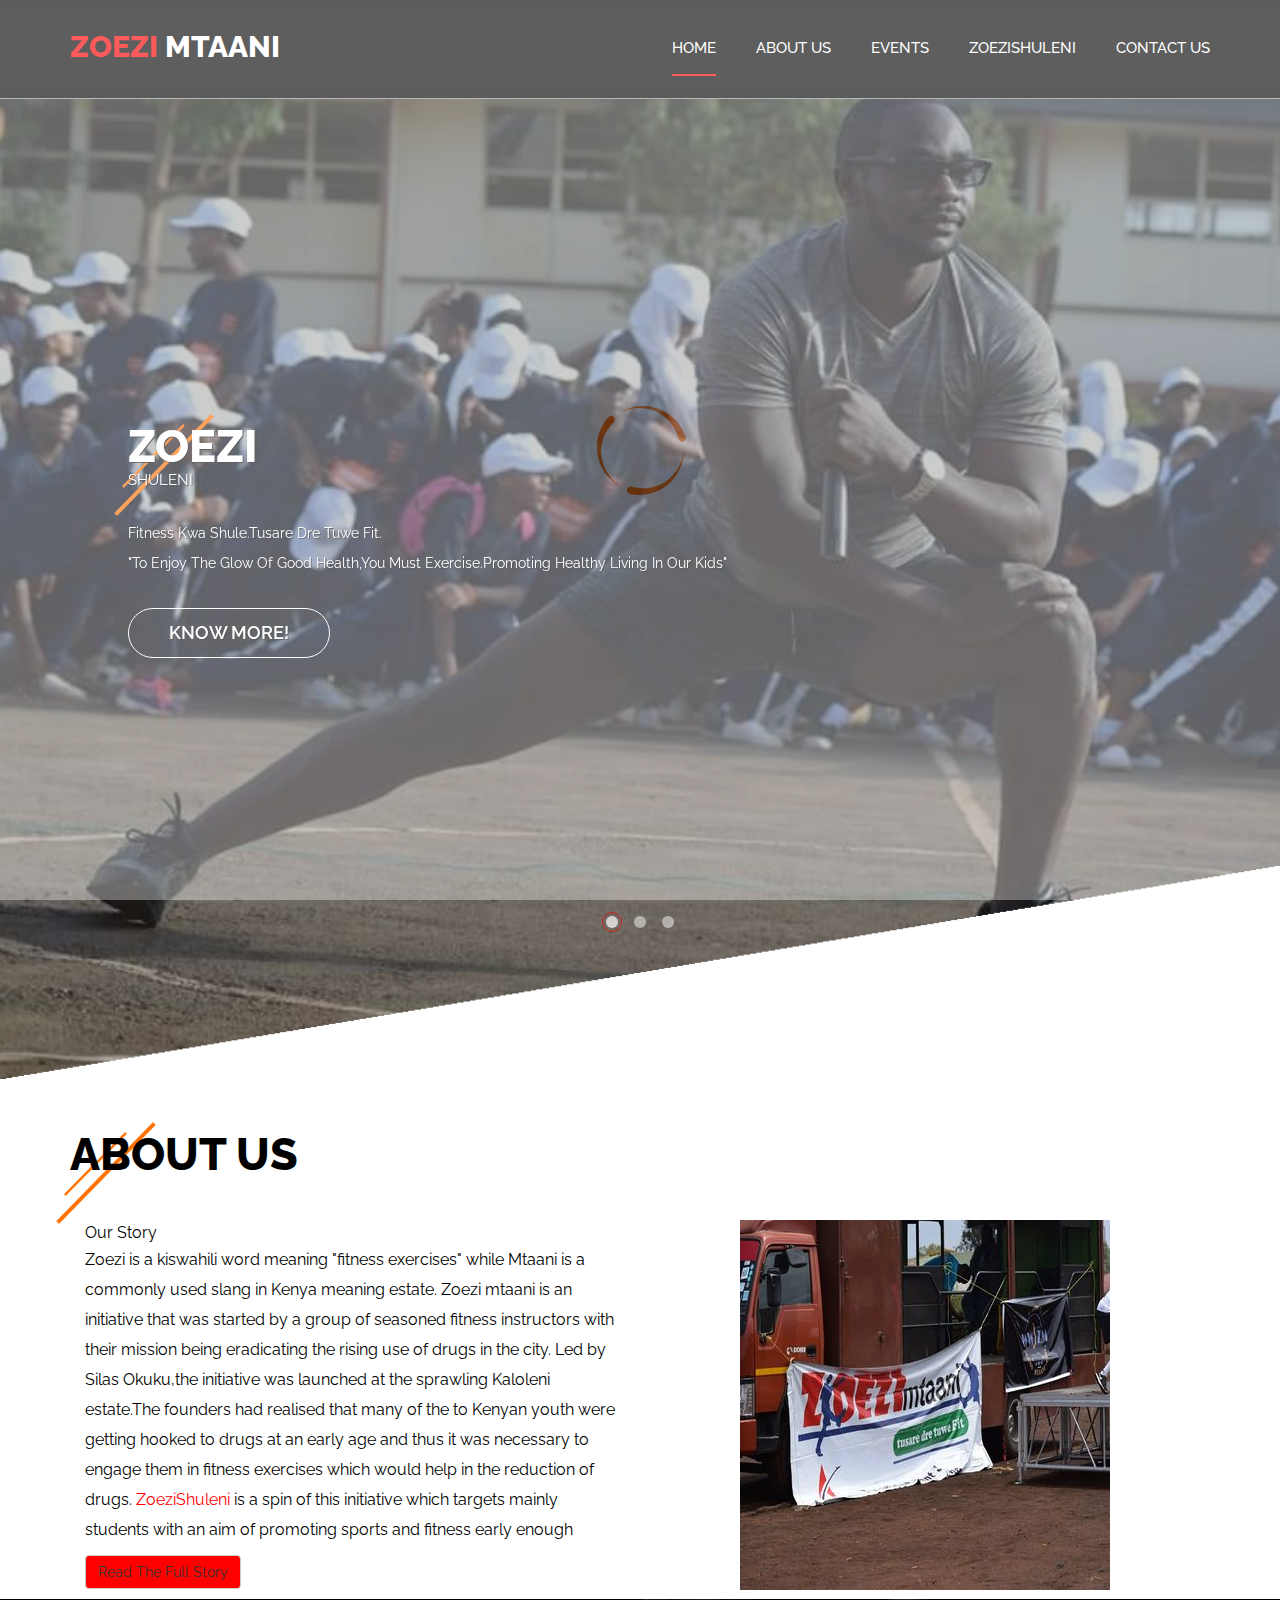
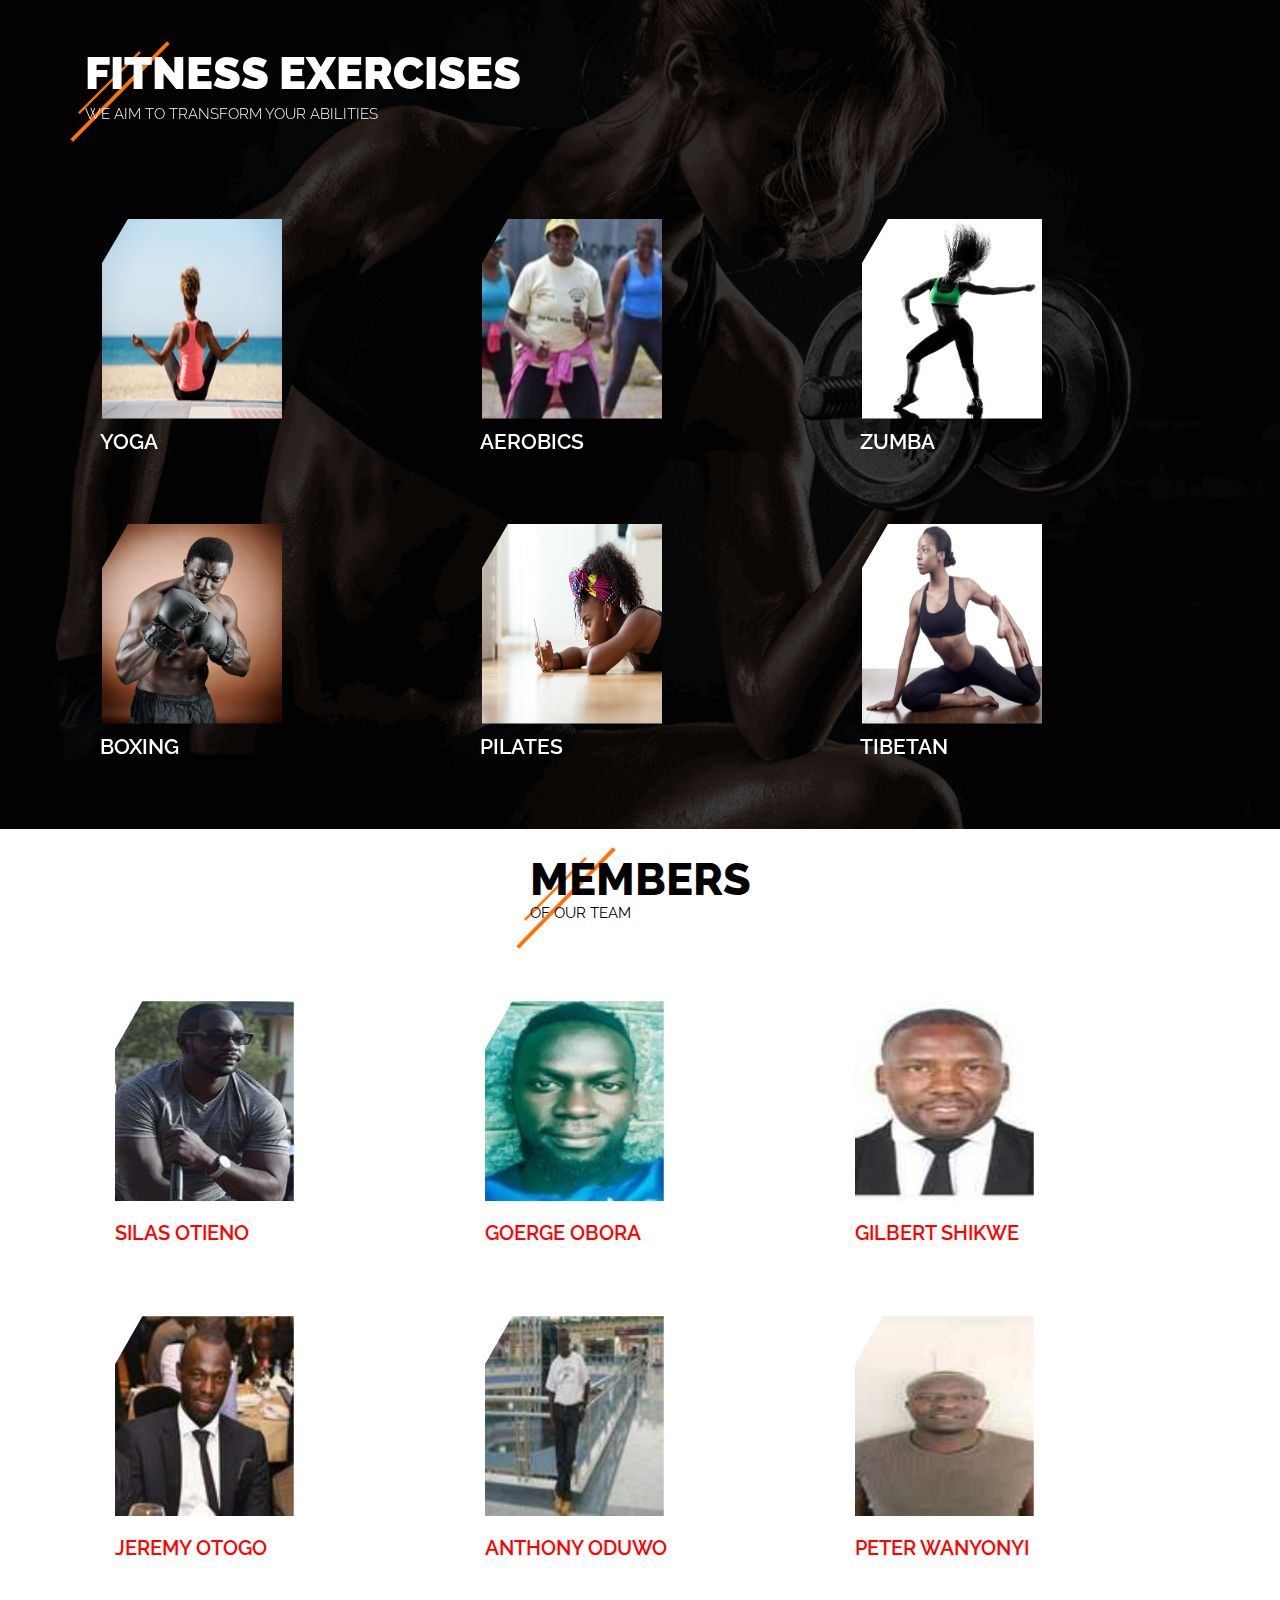
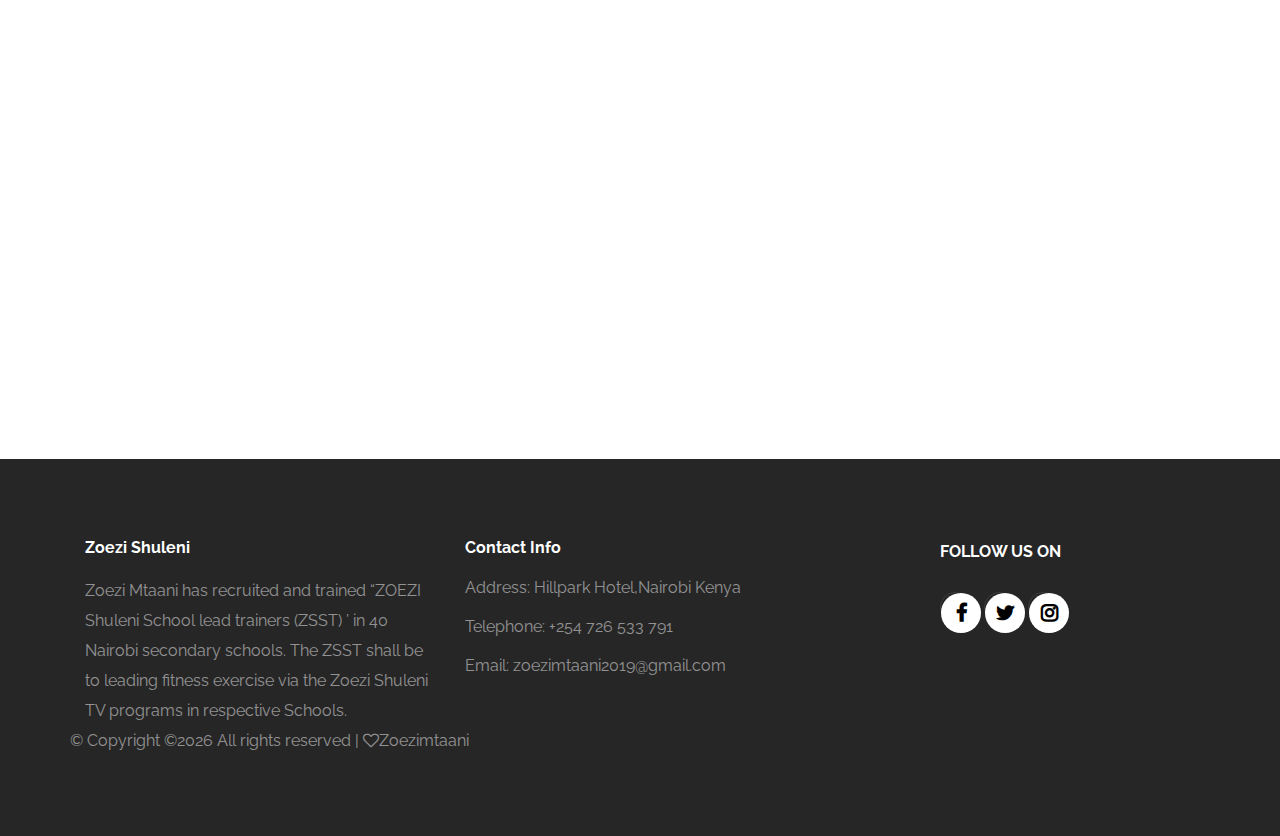
==== commit ef2e309d: "updated templates" ====
--- a/index.html
+++ b/index.html
@@ -170,7 +170,7 @@
         <div class="col-md-4 col-sm-6">
           <div class="item">
             <div class="course_box1">
-              <div class="img_course1"> <img class="img-responsive" src="assets/images/yoga2.png" alt="" height="500"><a href="#" class="course_read">Read More</a> </div>
+              <div class="img_course1"> <img class="img-responsive" src="assets/images/yoga2.png" alt="" style="width: 18rem; height:200px;"> <a href="#" class="course_read">Read More</a> </div>
               <div class="course_con1">
                 <h3>Yoga</h3>
               </div>
@@ -180,7 +180,7 @@
         <div class="col-md-4 col-sm-6">
           <div class="item">
             <div class="course_box1">
-              <div class="img_course1"> <img class="img-responsive" src="assets/images/aerobics4.jpg" alt=""> <a href="#" class="course_read">Read More</a> </div>
+              <div class="img_course1"> <img class="img-responsive" src="assets/images/aerobics4.jpg" alt="" style="width: 18rem; height:200px;"> <a href="#" class="course_read">Read More</a> </div>
               <div class="course_con1">
                 <h3>AEROBICS</h3>
               </div>
@@ -190,7 +190,7 @@
         <div class="col-md-4 col-sm-6">
           <div class="item">
             <div class="course_box1">
-              <div class="img_course1"> <img class="img-responsive" src="assets/images/zumba3.png" alt=""> <a href="#" class="course_read">Read More</a> </div>
+              <div class="img_course1"> <img class="img-responsive" src="assets/images/zumba3.png" alt="" style="width: 18rem; height:200px;"> <a href="#" class="course_read">Read More</a> </div>
               <div class="course_con1">
                 <h3>Zumba</h3>
               </div>
@@ -200,7 +200,7 @@
         <div class="col-md-4 col-sm-6">
           <div class="item">
             <div class="course_box1">
-              <div class="img_course1"> <img class="img-responsive" src="assets/images/boxer2.png" alt=""><a href="#" class="course_read">Read More</a> </div>
+              <div class="img_course1"> <img class="img-responsive" src="assets/images/boxer2.png" alt="" style="width: 18rem; height:200px;" ><a href="#" class="course_read">Read More</a> </div>
               <div class="course_con1">
                 <h3>Boxing</h3>
               </div>
@@ -210,7 +210,7 @@
         <div class="col-md-4 col-sm-6">
           <div class="item">
             <div class="course_box1">
-              <div class="img_course1"> <img class="img-responsive" src="assets/images/pilates.png" alt=""><a href="#" class="course_read">Read More</a> </div>
+              <div class="img_course1"> <img class="img-responsive" src="assets/images/pilates.png" alt="" style="width: 18rem; height:200px;"><a href="#" class="course_read">Read More</a> </div>
               <div class="course_con1">
                 <h3>Pilates</h3>
               </div>
@@ -220,7 +220,7 @@
         <div class="col-md-4 col-sm-6">
           <div class="item">
             <div class="course_box1">
-              <div class="img_course1"> <img class="img-responsive" src="assets/images/tibetan.png" alt="" > <a href="#" class="course_read">Read More</a> </div>
+              <div class="img_course1"> <img class="img-responsive" src="assets/images/tibetan.png" alt="" style="width: 18rem; height:200px;"  > <a href="#" class="course_read">Read More</a> </div>
               <div class="course_con1">
                 <h3>Tibetan</h3>
               </div>
@@ -237,15 +237,14 @@
   <!--Trainers end--> 
   
   <!--video start-->
-  <section class="video_sec">
-    <div class="container-fluid">
-      <div class="row"><a href="https://www.youtube.com/embed/AulGwjIv3m8" data-width="550" data-height="350" class="video-link"><img src="assets/images/youtube.png" class="img-responsive" alt=""></a>
-        <h2>Explore Life fitness</h2>
-        <a href="https://www.youtube.com/embed/AulGwjIv3m8" data-width="550" data-height="350" class="video-link primary-btn"> Watch our Videos !</a> </div>
-    </div>
-  </section>
+  
   <!--video end--> 
  <!-- /trainer start-->
+
+ <br>
+  
+ 
+  <!-- /trainer start-->
   <section class="inner_trainer Trainer_sec" id="Trainer">
     <div class="container">
       <div class="row">
@@ -264,7 +263,7 @@
         <div class="col-md-4 col-sm-6">
           <div class="item">
             <div class="course_box1">
-              <div class="img_course1"> <img class="img-responsive" src="assets/images/zoezi29.jpeg" alt=""><a href="#" class="course_read">Read More</a> </div>
+              <div class="img_course1"> <img class="img-responsive" src="assets/images/zoezi29.jpeg" alt="" style="width: 18rem; height:200px;"><a href="#" class="course_read">Read More</a> </div>
               <div class="trainer_con">
                   <h3>Silas Otieno</h3>
               </div>
@@ -274,7 +273,7 @@
         <div class="col-md-4 col-sm-6">
           <div class="item">
             <div class="course_box1">
-              <div class="img_course1"> <img class="img-responsive" src="assets/images/George Jesse Obora.jpg" alt=""> <a href="#" class="course_read">Read More</a> </div>
+              <div class="img_course1"> <img class="img-responsive" src="assets/images/George Jesse Obora.jpg" alt=""style="width: 18rem; height:200px;" > <a href="#" class="course_read">Read More</a> </div>
               <Div class="trainer_con">
                   <h3>Goerge Obora</h3>
               </div>
@@ -284,7 +283,7 @@
         <div class="col-md-4 col-sm-6">
           <div class="item">
             <div class="course_box1">
-              <div class="img_course1"> <img class="img-responsive" src="assets/images/Gilbert Shikwe Andale-copy-0.jpg" alt=""> <a href="#" class="course_read">Read More</a> </div>
+              <div class="img_course1"> <img class="img-responsive" src="assets/images/Gilbert Shikwe Andale.jpg" alt="" style="width: 18rem; height:200px;"> <a href="#" class="course_read">Read More</a> </div>
               <div class="trainer_con">
                   <h3>Gilbert Shikwe</h3>
               </div>
@@ -294,7 +293,7 @@
         <div class="col-md-4 col-sm-6">
           <div class="item">
             <div class="course_box1">
-              <div class="img_course1"> <img class="img-responsive" src="assets/images/Jeremy Otogo.jpg" alt=""><a href="#" class="course_read">Read More</a> </div>
+              <div class="img_course1"> <img class="img-responsive" src="assets/images/Jeremy Otogo.jpg" alt="" style="width: 18rem; height:200px;"><a href="#" class="course_read">Read More</a> </div>
               <div class="trainer_con">
                   <h3>Jeremy Otogo</h3>
               </div>
@@ -304,7 +303,7 @@
         <div class="col-md-4 col-sm-6">
           <div class="item">
             <div class="course_box1">
-              <div class="img_course1"> <img class="img-responsive" src="assets/images/Anthony Oduwo.jpg" alt=""><a href="#" class="course_read">Read More</a> </div>
+              <div class="img_course1"> <img class="img-responsive" src="assets/images/Anthony Oduwo.jpg" alt="" style="width: 18rem; height:200px;"><a href="#" class="course_read">Read More</a> </div>
               <div class="trainer_con">
                 <h3>Anthony Oduwo</h3>
               </div>
@@ -314,17 +313,18 @@
         <div class="col-md-4 col-sm-6">
           <div class="item">
             <div class="course_box1">
-              <div class="img_course1"> <img class="img-responsive" src="assets/images/Peter Wanyonyi.jpg" alt=""> <a href="#" class="course_read">Read More</a> </div>
-              <div class ="trainer_con">
-                <h3>Peter Wanyonyi</h3>
-              </div>
-            </div>
-          </div>
-        </div>
-      </div>
-    </div>
-    </section
-    div class="map">
+              <div class="img_course1"> <img class="img-responsive" src="assets/images/Peter Wanyonyi.jpg" alt="" style="width: 18rem; height:200px;" > <a href="#" class="course_read">Read More</a> </div>
+              <div class ="trainer_con ">
+                <h3 >Peter Wanyonyi</h3>
+              </div>
+            </div>
+          </div>
+        </div>
+      </div>
+    </div>
+  </section>
+  
+   <div class="map">
     <iframe src="https://maps.google.com/maps?q=hillpark%2C&t=&z=13&ie=UTF8&iwloc=&output=embed" width="100" height="400" style="border:0" allowfullscreen></iframe>
   </div
   
--- a/assets/css/style.css
+++ b/assets/css/style.css
@@ -1075,9 +1075,9 @@
     font-size: 25px;
     font-weight: 600;
     line-height: 25px;
-    margin-top: 20px;
+    margin-top: 10px;
 	color:#FFF;
-	text-align:center;
+	text-align:left;
 	text-transform:uppercase;
 }
 .course_box1:hover .course_con1 h3{
@@ -3270,7 +3270,7 @@
 #comeing_soon_icon i {
 	height: 45px;
 	width: 45px;
-	background-color red;
+	background-color:red;
 	font-size: 21px;
 	border-radius: 50px;
 	line-height: 45px;
@@ -3376,7 +3376,7 @@
 	box-shadow: 3px 4px 15px 0px rgba(211, 211, 211, 0.75);
 }
 .contact_form_detail:focus {
-	border: 1px soli red;
+	border: 1px solid red;
 	outline: none;
 	transition: all ease 0.5s 0s;
 	box-shadow: 3px 4px 15px 0px rgba(211, 211, 211, 0.75);
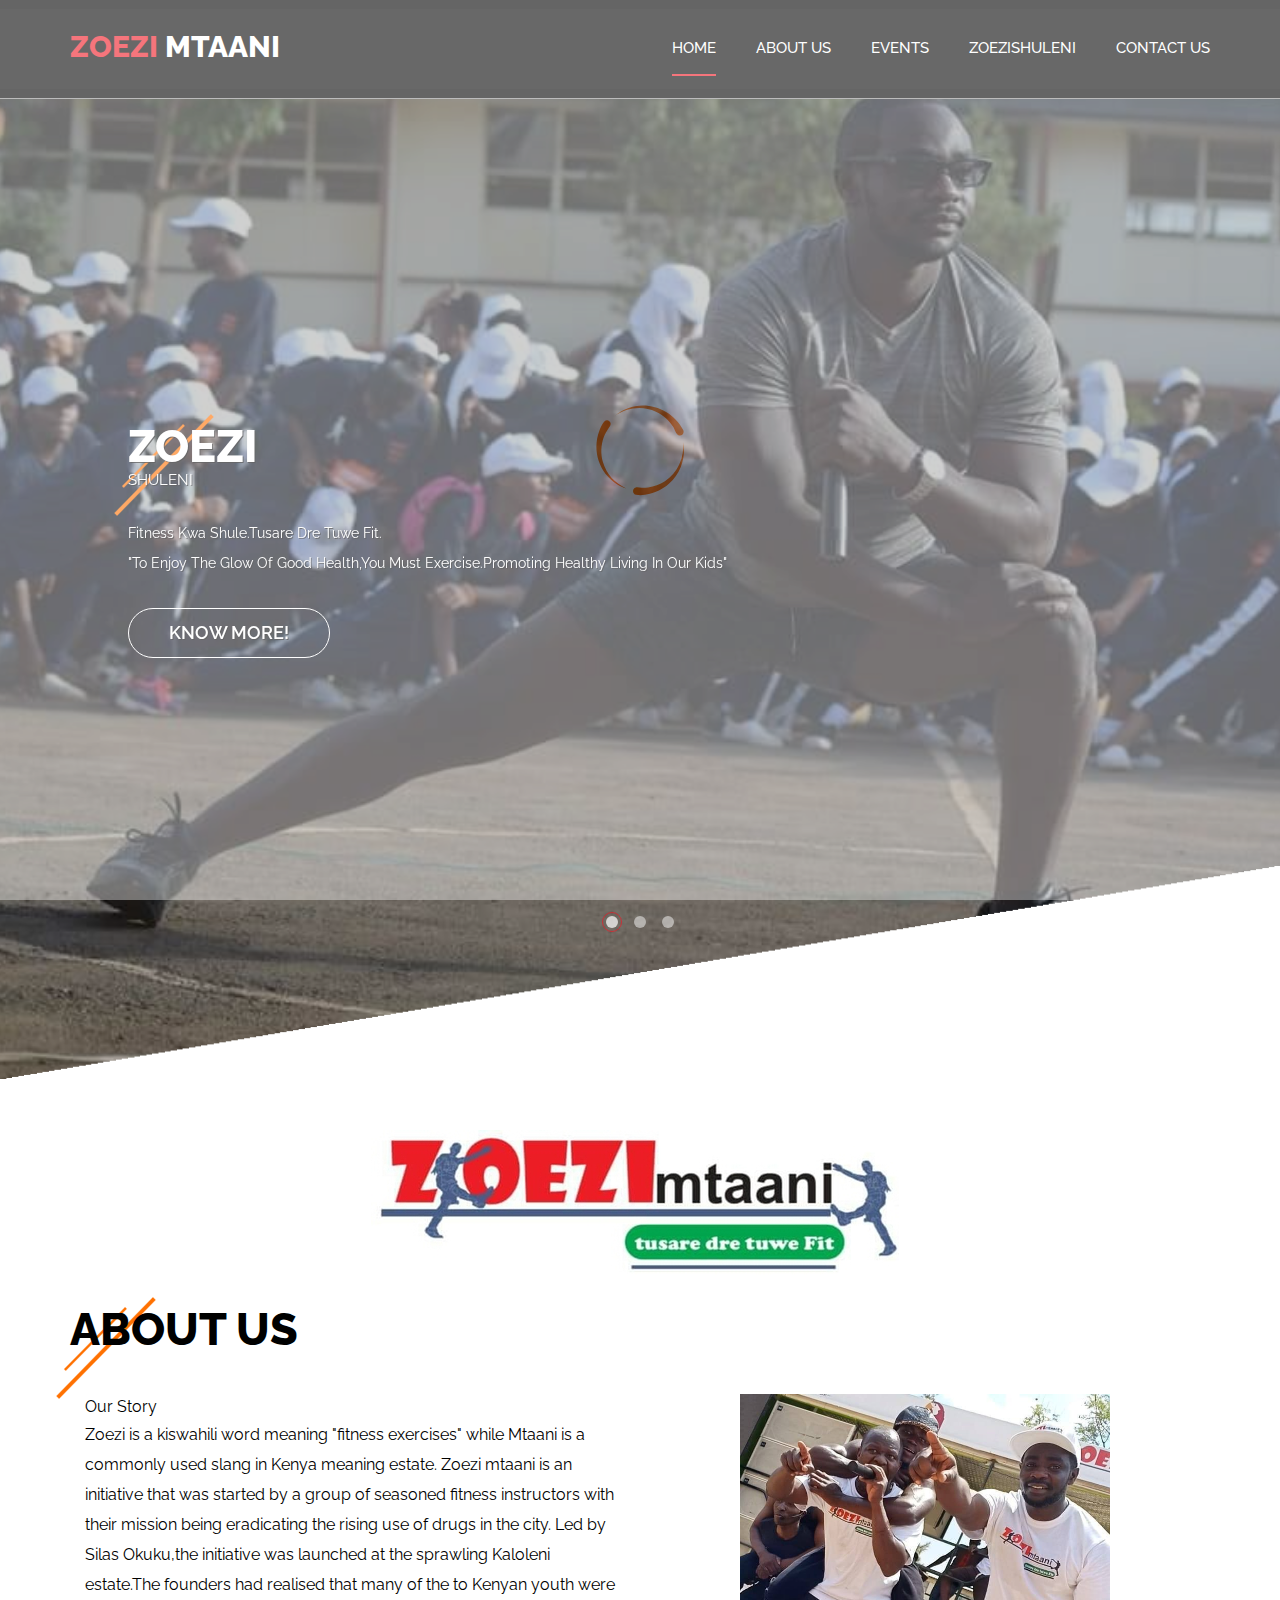
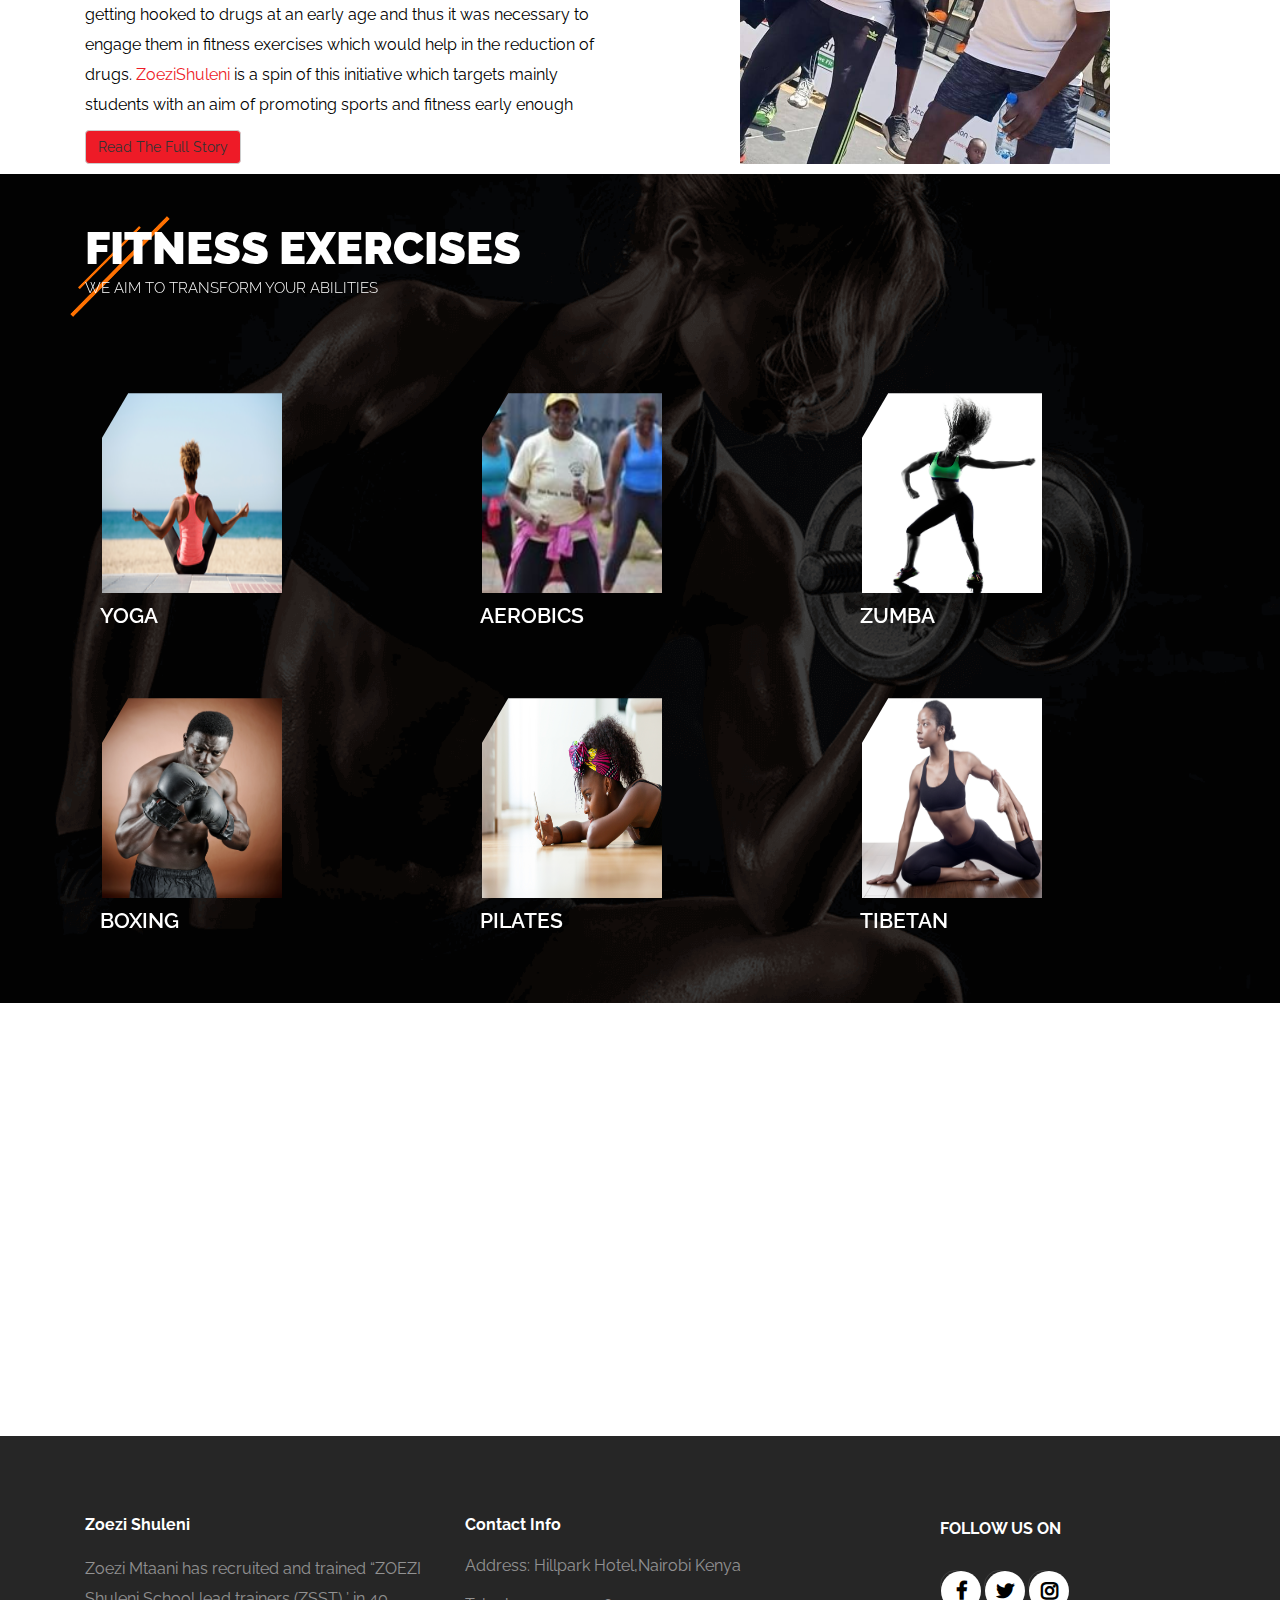
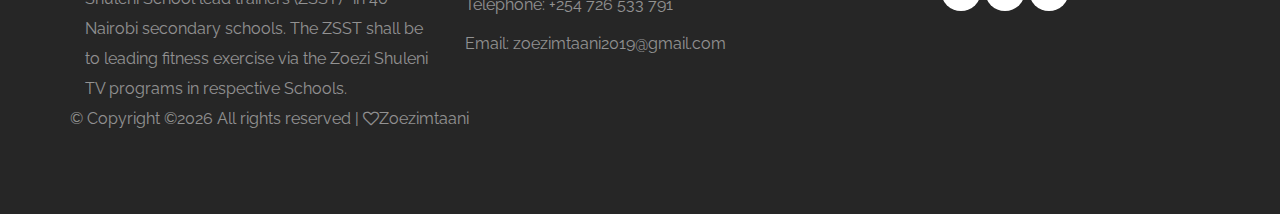
==== commit 9946abbe: "updated templates" ====
--- a/index.html
+++ b/index.html
@@ -122,8 +122,10 @@
   <div class="featured-section overlay-color-2" style="background-color: url('images/bg_3.jpg');">
     
     <div class="container">
-      
-        <h2  class="title"><span>About Us</h2>
+      <img src="assets/images/logo2.jpg" alt="Image placeholder" class="img-fluid">
+      <br>
+      <h2  class="title"><span>About Us</h2>
+       
       <div class="row">
 
          <div class="col-md-6 pl-md-5">
@@ -133,12 +135,12 @@
           <p class="mb-3">Zoezi is a kiswahili word meaning "fitness exercises" while Mtaani is a commonly used slang in Kenya meaning estate.   Zoezi mtaani is an initiative that was started by a  group of seasoned fitness  instructors with their mission  being eradicating the rising use of drugs in the city.
             Led by Silas Okuku,the initiative was launched at the sprawling Kaloleni estate.The founders had realised that many of the to  Kenyan youth were getting hooked  to drugs at an early age and thus it was necessary to engage them in fitness exercises  which would help in the reduction of drugs.
              
-            <a href="shedule.html" style="color:red;">ZoeziShuleni</a> is a spin of this initiative which targets  mainly students with an aim of promoting sports and fitness early enough  </p>
-
-         <p><a href="about.html" class="btn btn-default" style="background-color:red;">Read The Full Story</a></p>
+            <a href="shedule.html" style="color:#EE1B27;">ZoeziShuleni</a> is a spin of this initiative which targets  mainly students with an aim of promoting sports and fitness early enough  </p>
+
+         <p style="color:#fff;"><a href="about.html" class="btn btn-default" style="background-color:#EE1B27;">Read The Full Story</a></p>
         </div>
         <div class="col-md-6">
-            <img src="assets/images/aboutus.jpg" alt="Image placeholder" class="img-fluid">
+            <img src="assets/images/about5.jpg" alt="Image placeholder" class="img-fluid" style="width:370px; height:370px" >
           </div>
        
       </div>
@@ -230,6 +232,7 @@
       </div>
     </div>
   </section>
+
   <!--Course end--> 
   
   <!--Trainers start-->
@@ -240,89 +243,11 @@
   
   <!--video end--> 
  <!-- /trainer start-->
-
- <br>
+<br>
+
   
  
-  <!-- /trainer start-->
-  <section class="inner_trainer Trainer_sec" id="Trainer">
-    <div class="container">
-      <div class="row">
-        <div class="col-md-6">
-        	<!--<div class="view_all">
-            	<a href="#">View All</a>
-            </div>-->
-        </div>
-        <div class="col-md-12 text-center">
-          <div class="title-right">
-            <h2 class="title"><span>Members</span>of our team </h2>
-            
-          </div>
-
-    <div class="course-list">
-        <div class="col-md-4 col-sm-6">
-          <div class="item">
-            <div class="course_box1">
-              <div class="img_course1"> <img class="img-responsive" src="assets/images/zoezi29.jpeg" alt="" style="width: 18rem; height:200px;"><a href="#" class="course_read">Read More</a> </div>
-              <div class="trainer_con">
-                  <h3>Silas Otieno</h3>
-              </div>
-            </div>
-          </div>
-        </div>
-        <div class="col-md-4 col-sm-6">
-          <div class="item">
-            <div class="course_box1">
-              <div class="img_course1"> <img class="img-responsive" src="assets/images/George Jesse Obora.jpg" alt=""style="width: 18rem; height:200px;" > <a href="#" class="course_read">Read More</a> </div>
-              <Div class="trainer_con">
-                  <h3>Goerge Obora</h3>
-              </div>
-            </div>
-          </div>
-        </div>
-        <div class="col-md-4 col-sm-6">
-          <div class="item">
-            <div class="course_box1">
-              <div class="img_course1"> <img class="img-responsive" src="assets/images/Gilbert Shikwe Andale.jpg" alt="" style="width: 18rem; height:200px;"> <a href="#" class="course_read">Read More</a> </div>
-              <div class="trainer_con">
-                  <h3>Gilbert Shikwe</h3>
-              </div>
-            </div>
-          </div>
-        </div>
-        <div class="col-md-4 col-sm-6">
-          <div class="item">
-            <div class="course_box1">
-              <div class="img_course1"> <img class="img-responsive" src="assets/images/Jeremy Otogo.jpg" alt="" style="width: 18rem; height:200px;"><a href="#" class="course_read">Read More</a> </div>
-              <div class="trainer_con">
-                  <h3>Jeremy Otogo</h3>
-              </div>
-            </div>
-          </div>
-        </div>
-        <div class="col-md-4 col-sm-6">
-          <div class="item">
-            <div class="course_box1">
-              <div class="img_course1"> <img class="img-responsive" src="assets/images/Anthony Oduwo.jpg" alt="" style="width: 18rem; height:200px;"><a href="#" class="course_read">Read More</a> </div>
-              <div class="trainer_con">
-                <h3>Anthony Oduwo</h3>
-              </div>
-            </div>
-          </div>
-        </div>
-        <div class="col-md-4 col-sm-6">
-          <div class="item">
-            <div class="course_box1">
-              <div class="img_course1"> <img class="img-responsive" src="assets/images/Peter Wanyonyi.jpg" alt="" style="width: 18rem; height:200px;" > <a href="#" class="course_read">Read More</a> </div>
-              <div class ="trainer_con ">
-                <h3 >Peter Wanyonyi</h3>
-              </div>
-            </div>
-          </div>
-        </div>
-      </div>
-    </div>
-  </section>
+  
   
    <div class="map">
     <iframe src="https://maps.google.com/maps?q=hillpark%2C&t=&z=13&ie=UTF8&iwloc=&output=embed" width="100" height="400" style="border:0" allowfullscreen></iframe>
--- a/assets/css/style.css
+++ b/assets/css/style.css
@@ -109,7 +109,7 @@
 	padding: 0;
 }
 .orange_text {
-	color:red;
+	color:#EE1B27;
 }
 .preloader {
 	position: fixed;
@@ -136,7 +136,7 @@
 	/*padding: 25px 90px;*/
 	padding: 20px 60px;
 	text-transform: uppercase;
-	border: 1px solid red;
+	border: 1px solid #EE1B27;
 	border-radius: 50px;
 	font-weight: 900;
 	transition-duration: 0.3s;
@@ -150,7 +150,7 @@
 	bottom: 0;
 	left: 0;
 	right: 0;
-	background:red;
+	background:#EE1B27;
 	-webkit-transform: scaleX(0);
 	transform: scaleX(0);
 	-webkit-transform-origin: 50%;
@@ -192,7 +192,7 @@
 	bottom: 0;
 	left: 0;
 	right: 0;
-	background :red;
+	background :#EE1B27;
 	-webkit-transform: scaleX(0);
 	transform: scaleX(0);
 	-webkit-transform-origin: 50%;
@@ -205,7 +205,7 @@
 	transition-timing-function: ease-out;
 	outline: none;
 	border-radius: 50px;
-	border-color: red !important;
+	border-color: #EE1B27 !important;
 	color: #ffffff;
 }
 .page-wrapper {
@@ -217,7 +217,7 @@
 	overflow: hidden;
 }
 .owl-theme .owl-dots .owl-dot.active span, .owl-theme .owl-dots .owl-dot:hover span {
-	background:red !important;
+	background:#EE1B27 !important;
 }
 /* 
 ---------------------------------------------
@@ -225,10 +225,10 @@
 --------------------------------------------- 
 */
 .main-menu .navbar-toggle {
-	border: 1px solid red;
+	border: 1px solid #EE1B27;
 }
 .main-menu .navbar-toggle .icon-bar {
-	background : red;
+	background : #EE1B27;
 }
 .main-menu ul li.social_nav {
 	display: none;
@@ -266,14 +266,14 @@
 }
 .header-lower .logo .logo_name, .main-footer .logo_name {
 	margin: 8px auto;
-	color:red;
+	color:#EE1B27;
 	font-weight: 800;
 }
 .header-lower .logo .logo_name .white_text, .main-footer .logo_name .white_text {
 	color: #ffffff;
 }
 .main-header .header-top .top-left .fa {
-	color:red;
+	color:#EE1B27;
 	padding-right: 10px;
 	font-size: 18px;
 }
@@ -300,7 +300,7 @@
 	display: inline-block;
 }
 .top-right .social .circlei:hover, .top-right .social .circlef:hover {
-	background:red;
+	background:#EE1B27;
 }
 .top-right .social .circlef {
 	padding: 3px 11px;
@@ -327,7 +327,7 @@
 	border-bottom: 2px solid transparent;
 }
 .main-menu .nav li a:hover, .main-menu .nav li.current a {
-	border-bottom: 2px solid red;
+	border-bottom: 2px solid #EE1B27;
 	background-color: transparent;
 	color:#fff;	
 }
@@ -543,7 +543,7 @@
 .fade-carousel .carousel-indicators > li.active {
 	margin: 0 2px;
 	background-color: transparent;
-	border-color:red;
+	border-color:#EE1B27;
 	opacity: .7;
 	width: 20px;
 	height: 20px;
@@ -591,9 +591,9 @@
 .fade-carousel .carousel-indicators > li.active span {
 	width: 1px;
 	height: 40px;
-	color:red;
+	color:#EE1B27;
 	position: absolute;
-	background:red;
+	background:#EE1B27;
 	top: 20px;
 	z-index: 8;
 }
@@ -668,8 +668,8 @@
 	font-weight: 900;
 }
  .btn-hero:hover {
-	border-color:red !important;
-	background-color:red;
+	border-color:#EE1B27 !important;
+	background-color:#EE1B27;
 	color:#fff;
 	transition:all ease 0.5s 0s;
 }
@@ -790,8 +790,8 @@
 }
 .abt_right a.primary-btn:hover {
 	color: #ffffff;
-	border:1px solid red;
-	background-color:red;
+	border:1px solid #EE1B27;
+	background-color:#EE1B27;
 	transition:all ease 0.5s 0s;
 }
 
@@ -807,6 +807,7 @@
 	background-size: cover;
 	background-position: center top;
 	position: relative;
+	
 }
 .course_sec .title, .course_sec .title span {
 	color: #fff;
@@ -822,7 +823,7 @@
 	font-weight:400;
 }
 .course_sec a:hover {
-	color:red;
+	color:#EE1B27;
 	cursor: default;
 }
 .course-list ul li a:hover .slass-img:after, .course-list ul li a:hover .slass-img span, .trainers-list ul li:hover .trainer-img-wrap:after, .trainers-list ul li:hover .trainer-img .footer-social {
@@ -882,7 +883,7 @@
 	margin-top: -5px;
 }
 .course_sec a:hover h3 {
-	color: red;
+	color: #EE1B27;
 }
 /*.course_sec a:hover .slass-img:after, .trainer-img-wrap:after, .slass-img:after {
 	background-color: rgba(252, 112, 1, 0.5);
@@ -925,7 +926,7 @@
 	display: block;
 }
 .course-list ul li a::before, .trainer-img:before, .blog_sec .item a:before {
-	background-color: red;
+	background-color: #EE1B27;
 	content: "";
 	height: 150px;
 	left: 32px;
@@ -968,7 +969,7 @@
 	color: #fff;
 }
 .course_sec .view-all a {
-	color: red;
+	color: #EE1B27;
 }
 .view-all a {
 	color: #fff;
@@ -1006,7 +1007,7 @@
     width: 5px;
 }
 .inner_classes .course_box1:before {
-    background-color: red;
+    background-color: #EE1B27;
     content: "";
     height: 105px;
     left: 41px;
@@ -1081,7 +1082,7 @@
 	text-transform:uppercase;
 }
 .course_box1:hover .course_con1 h3{
-	color:red;
+	color:#EE1B27;
 }
 .course_box1 {
     margin: 10px 0px 60px 15px;
@@ -1104,7 +1105,7 @@
 	opacity:1;
 }
 .course_box1:hover a:hover.course_read{
-	color:orangered;
+	color:orange#EE1B27;
 	cursor:pointer;
 	opacity:0.8;
 }
@@ -1131,7 +1132,7 @@
 }
 .view_all a{
 	font-size:20px;
-	color:red;
+	color:#EE1B27;
 	font-weight:800;
 	text-transform:uppercase;
 	letter-spacing:0.5px;
@@ -1201,7 +1202,7 @@
 	top: 130px;
 }
 .Trainer_sec .container .view-all a {
-	color: red;
+	color: #EE1B27;
 }
 .Trainer_sec .owl-carousel .owl-stage-outer {
 	width: 100%;
@@ -1219,7 +1220,7 @@
 .trainer-img .footer-social ul li a i {
 	background-color: #fff;
 	border-radius: 50%;
-	color: red;
+	color: #EE1B27;
 }
 .-social ul li a i {
 	font-size: 30px;
@@ -1234,7 +1235,7 @@
 	text-align: center;
 }
 .trainer-desc span.trainer-name {
-	color: red;
+	color: #EE1B27;
 	font-size: 30px;
 	margin: 27px 0 14px;
 }
@@ -1265,7 +1266,7 @@
 	transition:all ease 0.5s 0s;
 }
 .trainer_box:before {
-    background-color: red;
+    background-color: #EE1B27;
     content: "";
     height: 110px;
     left: 44px;
@@ -1282,7 +1283,7 @@
     font-weight: 600;
     line-height: 25px;
     margin-top: 20px;
-	color:red;
+	color:#EE1B27;
 	text-align:left;
 	text-transform:uppercase;
 }
@@ -1340,8 +1341,8 @@
 	transition: all ease 0.5s 0s;
 }
 .video_sec a.primary-btn:hover {
-	border: 1px solid red;
-	background-color:red;
+	border: 1px solid #EE1B27;
+	background-color:#EE1B27;
 	color:#fff;
 	transition: all ease 0.5s 0s;
 }
@@ -1496,7 +1497,7 @@
 	line-height: 100%;
 }
 .td-services span.td-desc {
-	color: red;
+	color: #EE1B27;
 }
 table tr td.two {
 	min-height: 282px;
@@ -1556,7 +1557,7 @@
 }
 .ampmtime .ampm a{
 	background-color: transparent;
-    border: 1px solid red !important;
+    border: 1px solid #EE1B27 !important;
     border-radius: 50px !important;
     padding: 16px 70px !important;
     display: block;
@@ -1569,7 +1570,7 @@
     transition: all ease 0.5s 0s;
 }
 .ampmtime .ampm:hover{
-	background-color:red;
+	background-color:#EE1B27;
 	transition:all ease 0.5s 0s;
 }
 .ampmtime .ampm:hover a{
@@ -1600,7 +1601,7 @@
 	padding: 0;
 }
 .ampmtime .ampm.active {
-	background-color: red;
+	background-color: #EE1B27;
 	color: #ffffff;
 }
 .ampmtime .ampm:hover {
@@ -1617,7 +1618,7 @@
 	width: 100%;
 }
 ul.tabs li {
-    border: 1px solid red !important;
+    border: 1px solid #EE1B27 !important;
     border-radius: 50px !important;
     padding: 15px 60px !important;
     display: block;
@@ -1632,12 +1633,12 @@
 .tab_last { border-right: 1px solid #333; }
 
 ul.tabs li:hover {
-	background-color: red;
+	background-color: #EE1B27;
 	color: #fff;
 	cursor:pointer;
 }
 ul.tabs li.active {
-	background-color: red;
+	background-color: #EE1B27;
 	color: #fff;
 	display: block;
 }
@@ -1774,12 +1775,12 @@
     text-transform: uppercase;
 }
 .filter-button:hover{
-    background:red;
+    background:#EE1B27;
 	color:#fff;
    transition: all ease 0.5s 0s;
 }
 .filter-button:active{
-    background:red;
+    background:#EE1B27;
 	color:#fff;
 	transition: all ease 0.5s 0s;
 	outline: none !important;
@@ -1859,7 +1860,7 @@
 	transform: rotate(-45deg);
 }
 .blog_sec .item:hover p.blog-title {
-	color:red;
+	color:#EE1B27;
 	-webkit-transition: .3s ease;
 	transition: .3s ease;
 }
@@ -1886,7 +1887,7 @@
 	transition:all ease 0.5s 0s;
 }
 .blog_box:before {
-    background-color: red;
+    background-color: #EE1B27;
     content: "";
     height: 110px;
     left: 39px;
@@ -1916,7 +1917,7 @@
 	
 }
 .blog_box:hover .blog_con h3 a{
-	color:red;
+	color:#EE1B27;
 	
 }
 .blog_box {
@@ -1931,14 +1932,14 @@
     margin-right: 30px;
 }
 .blog_intro .info p span i {
-    color:red;
+    color:#EE1B27;
     margin-right: 0px;
 }
 .blog_intro .info p span a {
     color: #6e6e6e;
 }
 .blog_intro .info p span a:hover {
-    color:red;
+    color:#EE1B27;
 }
 /* 
 ---------------------------------------------
@@ -2017,7 +2018,7 @@
 	text-transform: uppercase;
 }
 .footer-menu ul li a:hover {
-	color:red;
+	color:#EE1B27;
 	transition: all ease 0.5s 0s;
 }
 .footer-mail {
@@ -2067,7 +2068,7 @@
 }
 .trainer-img .footer-social ul li a i:hover {
 	background-color: #000;
-	color: red;
+	color: #EE1B27;
 }
 .social ul li a i {
 	background-color: #fff;
@@ -2087,7 +2088,7 @@
 	width: 40px;
 }
 .social ul li a i:hover {
-	background-color:red;
+	background-color:#EE1B27;
 }
 .conatct-us {
 	background: url(../images/contact_bg.png) no-repeat;
@@ -2244,7 +2245,7 @@
 	background: #ffffff;
 }
 .blogpage3 .blog_main_img:before {
-	background-color: red;
+	background-color: #EE1B27;
 	content: "";
 	height: 150px;
 	left: 30px;
@@ -2317,7 +2318,7 @@
 	color: #82b53f;
 }
 .blog_detail:hover .blog_title a{
-	color:red;
+	color:#EE1B27;
 	transition:all ease 0.5 0s;
 }
 .upload_info span {
@@ -2337,7 +2338,7 @@
 	border-bottom: 1px solid #dbdbdb;
 }
 .blog_detail:nth-child(3) {
-	border-bottom: 3px solid red;
+	border-bottom: 3px solid #EE1B27;
 }
 .blogpage3 .blog_main_img {
 	max-height: 400px;
@@ -2369,7 +2370,7 @@
 }
 .read_social .pull-left .fa {
 	padding-left: 5px;
-	color:red;
+	color:#EE1B27;
 }
 .read_social .pull-right .fa {
 	color: #ffffff;
@@ -2396,7 +2397,7 @@
 	vertical-align: middle;
 }
 .read_social .pull-right .circle:hover {
-	background:red;
+	background:#EE1B27;
 }
 /*paggination*/
 .pagination {
@@ -2415,7 +2416,7 @@
 	margin: 0;
 }
 .pull-right.pagination .active {
-	border: 2px solid red;
+	border: 2px solid #EE1B27;
 	border-radius: 30px;
 }
 .pagination .pre, .pagination .next {
@@ -2453,7 +2454,7 @@
 	color: #ffffff;
 	text-transform: uppercase;
 	font-weight: 800;
-	background:red;
+	background:#EE1B27;
 	margin-bottom: 0;
 	padding: 20px;
 	font-size: 22px;
@@ -2504,7 +2505,7 @@
 	font-size: 20px;
 }
 .search_blog button:hover {
-	color:red;
+	color:#EE1B27;
 	background-color: transparent;
 	border-color: transparent;
 }
@@ -2525,13 +2526,13 @@
 	font-weight: 500;
 }
 .Categories_blog .cat_list:hover a, .Categories_blog .cat_list.active a, .Categories_blog .cat_list:focus a {
-	color red;
+	color #EE1B27;
 	cursor: default;
 }
 .Categories_blog .cat_list .fa {
 	font-size: 17px;
 	padding: 0 12px;
-	color red;
+	color #EE1B27;
 	background: none;
 }
 
@@ -2551,14 +2552,14 @@
 	color: #000000;
 }
 .articles_blog .art_list:hover a, .articles_blog .art_list.active a, .articles_blog .art_list:focus a {
-	color red;
+	color #EE1B27;
 	cursor: default;
 }
 .articles_blog .art_list .fa {
 	font-size: 17px;
 	padding: 0 12px;
 	background: none;
-	color red;
+	color #EE1B27;
 }
 
 /* 
@@ -2571,7 +2572,7 @@
 	text-decoration: none;
 }
 .Schedule_blog .fa {
-	color red;
+	color #EE1B27;
 	font-size: 20px;
 	vertical-align: middle;
 	padding-right: 5px;
@@ -2637,9 +2638,9 @@
 	color: #ababab;
 }
 .tags_blog .tag_list .tags:hover, .tags_blog .tag_list .tags.active, .tags_blog .tag_list .tags:focus {
-	background :red;
+	background :#EE1B27;
 	color: #ffffff;
-	border: 1px soli red;
+	border: 1px soli #EE1B27;
 }
 .tags_blog .tag_list .tags.active a, .tags_blog .tag_list .tags:hover a, .tags_blog .tag_list .tags:focus {
 	color: #ffffff;
@@ -2727,7 +2728,7 @@
 	padding: 0;
 	margin-top: 20px;
 	text-align:center;
-	color:red;
+	color:#EE1B27;
 	font-weight: 600;
 	font-family: 'Lato', sans-serif;
 }
@@ -2797,7 +2798,7 @@
 	z-index: 0;
 }
 i.fa.fa-quote-left {
-	color red;
+	color #EE1B27;
 	font-size: 35px;
 	text-align: center;
 	width: 100%;
@@ -2820,7 +2821,7 @@
 #testimonials_slider .owl-item img {
     width: auto !important;
     border-radius: 100px;
-    border: 3px soli red;
+    border: 3px soli #EE1B27;
 }
 .client_img {
 	position: relative;
@@ -2828,7 +2829,7 @@
 	z-index: 99;
 }
 i.fa.fa-angle-left {
-    background-color:red;
+    background-color:#EE1B27;
     color: #fff;
     height: 40px;
     width: 40px;
@@ -2837,7 +2838,7 @@
     border-radius: 50px;
 }
 i.fa.fa-angle-right {
-    background-color:red;
+    background-color:#EE1B27;
     color: #fff;
     height: 40px;
     width: 40px;
@@ -2930,7 +2931,7 @@
 	margin-left: 50px;
 }
 .classes_box .course-list ul li a::before, .trainer-img:before, .blog_sec .item a:before {
-    background-color: red;
+    background-color: #EE1B27;
     content: "";
     height: 120px;
     left: 29px;
@@ -2974,7 +2975,7 @@
 	color: #040404;
 }
 #filter_menu li:hover {
-	background:red;
+	background:#EE1B27;
 }
 #filter_menu li:hover a {
 	color: #fff;
@@ -3030,12 +3031,12 @@
 	font-size: 18px;
 	text-transform: uppercase;
 	padding: 19px 35px;
-	background-color:red;
+	background-color:#EE1B27;
 	border-radius: 50px;
 	font-weight: bold;
 	font-family: 'Montserrat', sans-serif;
 	margin: 15px;
-	border: 2px soli red;
+	border: 2px soli #EE1B27;
 	transition: all ease 0.5s 0s;
 }
 a.back_to_home:hover {
@@ -3070,7 +3071,7 @@
 	margin-bottom: 50px;
 }
 .color_change {
-	color:red;
+	color:#EE1B27;
 }
 .inner_classes .course-list ul li{
 	padding:15px;
@@ -3130,12 +3131,12 @@
 	font-size: 18px;
 	text-transform: uppercase;
 	padding: 19px 35px;
-	background-color:red;
+	background-color:#EE1B27;
 	border-radius: 50px;
 	font-weight: bold;
 	font-family: 'Montserrat', sans-serif;
 	margin: 15px;
-	border: 2px solid red;
+	border: 2px solid #EE1B27;
 	transition: all ease 0.5s 0s;
 }
 a.back_to_home:hover {
@@ -3170,7 +3171,7 @@
 	margin-bottom: 50px;
 }
 .color_change {
-	color:red;
+	color:#EE1B27;
 }
 .comeing_con p {
 	font-size: 18px;
@@ -3237,7 +3238,7 @@
 	width: -99;
 }
 .form-subscribe .btn {
-	background:red;
+	background:#EE1B27;
 	height: 46.5px;
 	border-radius: 40px !important;
 	border: none;
@@ -3270,7 +3271,7 @@
 #comeing_soon_icon i {
 	height: 45px;
 	width: 45px;
-	background-color:red;
+	background-color:#EE1B27;
 	font-size: 21px;
 	border-radius: 50px;
 	line-height: 45px;
@@ -3370,13 +3371,13 @@
 	color: #b7b7b7;
 }
 .contact_form_detail:hover {
-	border: 1px soli red;
+	border: 1px soli #EE1B27;
 	outline: none;
 	transition: all ease 0.5s 0s;
 	box-shadow: 3px 4px 15px 0px rgba(211, 211, 211, 0.75);
 }
 .contact_form_detail:focus {
-	border: 1px solid red;
+	border: 1px solid #EE1B27;
 	outline: none;
 	transition: all ease 0.5s 0s;
 	box-shadow: 3px 4px 15px 0px rgba(211, 211, 211, 0.75);
@@ -3393,13 +3394,13 @@
 	margin-top: 30px;
 }
 .contact_form_detail1:hover {
-	border: 1px soli red;
+	border: 1px soli #EE1B27;
 	outline: none;
 	transition: all ease 0.5s 0s;
 	box-shadow: 3px 4px 15px 0px rgba(211, 211, 211, 0.75);
 }
 .contact_form_detail1:focus {
-	border: 1px soli red;
+	border: 1px soli #EE1B27;
 	outline: none;
 	transition: all ease 0.5s 0s;
 	box-shadow: 3px 4px 15px 0px rgba(211, 211, 211, 0.75);
@@ -3410,7 +3411,7 @@
 }
 .submit_btn {
 	color: #fff;
-	background:red;
+	background:#EE1B27;
 	padding: 11px 38px;
 	border-radius: 60px;
 	border: none;
@@ -3508,7 +3509,7 @@
     border-radius: 30px;
 }
 .footer-social1 i.fa.fa-facebook:hover {
-    color:red;
+    color:#EE1B27;
 	transition:all ease 0.5s 0s;
 }
 .footer-social1 i.fa.fa-twitter{
@@ -3519,7 +3520,7 @@
     border-radius: 30px;
 }
 .footer-social1 i.fa.fa-twitter:hover {
-    color:red;
+    color:#EE1B27;
 	transition:all ease 0.5s 0s;
 }
 .footer-social1 i.fa.fa-instagram{
@@ -3530,7 +3531,7 @@
     border-radius: 30px;
 }
 .footer-social1 i.fa.fa-instagram:hover {
-    color:red;
+    color:#EE1B27;
 	transition:all ease 0.5s 0s;
 }
 iframe{
@@ -3589,7 +3590,7 @@
 	transition:all ease 0.5s 0s;
 }
 .trainer_box1:before {
-    background-color: red;
+    background-color: #EE1B27;
     content: "";
     height: 110px;
     left: 40px;
@@ -3606,7 +3607,7 @@
     font-weight: 600;
     line-height: 25px;
     margin-top: 20px;
-	color:red;
+	color:#EE1B27;
 	text-align:center;
 	text-transform:uppercase;
 }
@@ -3654,7 +3655,7 @@
 	transition:all ease 0.5s 0s;
 }
 .course_box:before {
-    background-color: red;
+    background-color: #EE1B27;
     content: "";
     height: 110px;
     left: 42px;
@@ -3676,7 +3677,7 @@
 	text-transform:uppercase;
 }
 .course_box:hover .course_con h3{
-	color:red;
+	color:#EE1B27;
 }
 .course_box {
     margin: 10px 0px 60px 15px;
@@ -3823,7 +3824,7 @@
     min-height: 34px;
 }
 .ft-blog-post .info .date {
-    color:red;
+    color:#EE1B27;
     font-weight: bold;
     text-align: left;
     float: left;
@@ -3872,7 +3873,7 @@
     color:#ff7101;
 }
 .ft-blog-post .info .title-info .info p span i {
-    color:red;
+    color:#EE1B27;
     margin-right: 10px;
 }
 .ft-blog-post .info .date .post-date {
@@ -4073,20 +4074,20 @@
 }
 .submit{
 	color: #fff;
-    background:red;
+    background:#EE1B27;
     padding: 11px 38px;
     border-radius: 60px;
     border: none;
     text-transform: uppercase;
-	border:2px soli red;
+	border:2px soli #EE1B27;
     transition: all ease 0.5s 0s;
 }
 .submit:hover{
-	color:red;
+	color:#EE1B27;
     background: #fff;
     padding: 11px 38px;
     border-radius: 60px;
-	border:2px soli red;
+	border:2px soli #EE1B27;
     text-transform: uppercase;
     transition: all ease 0.5s 0s;
 }
